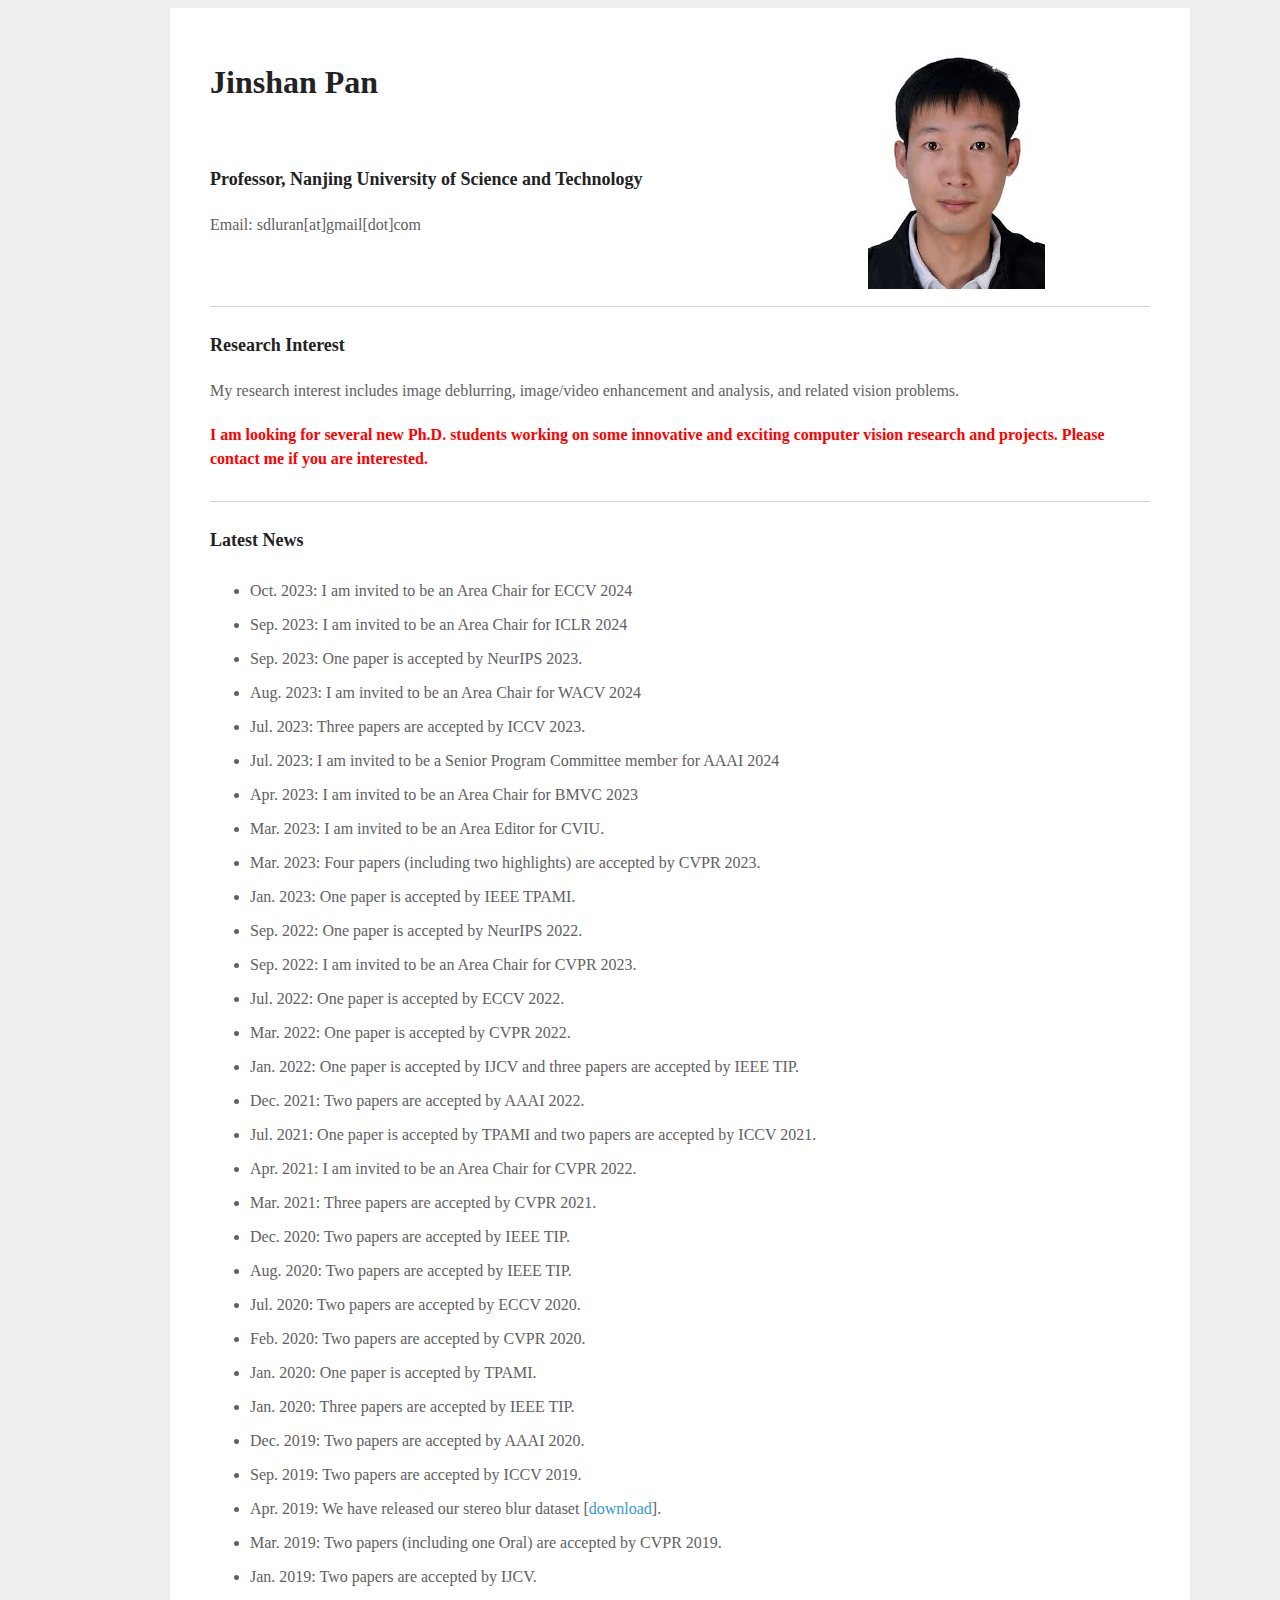
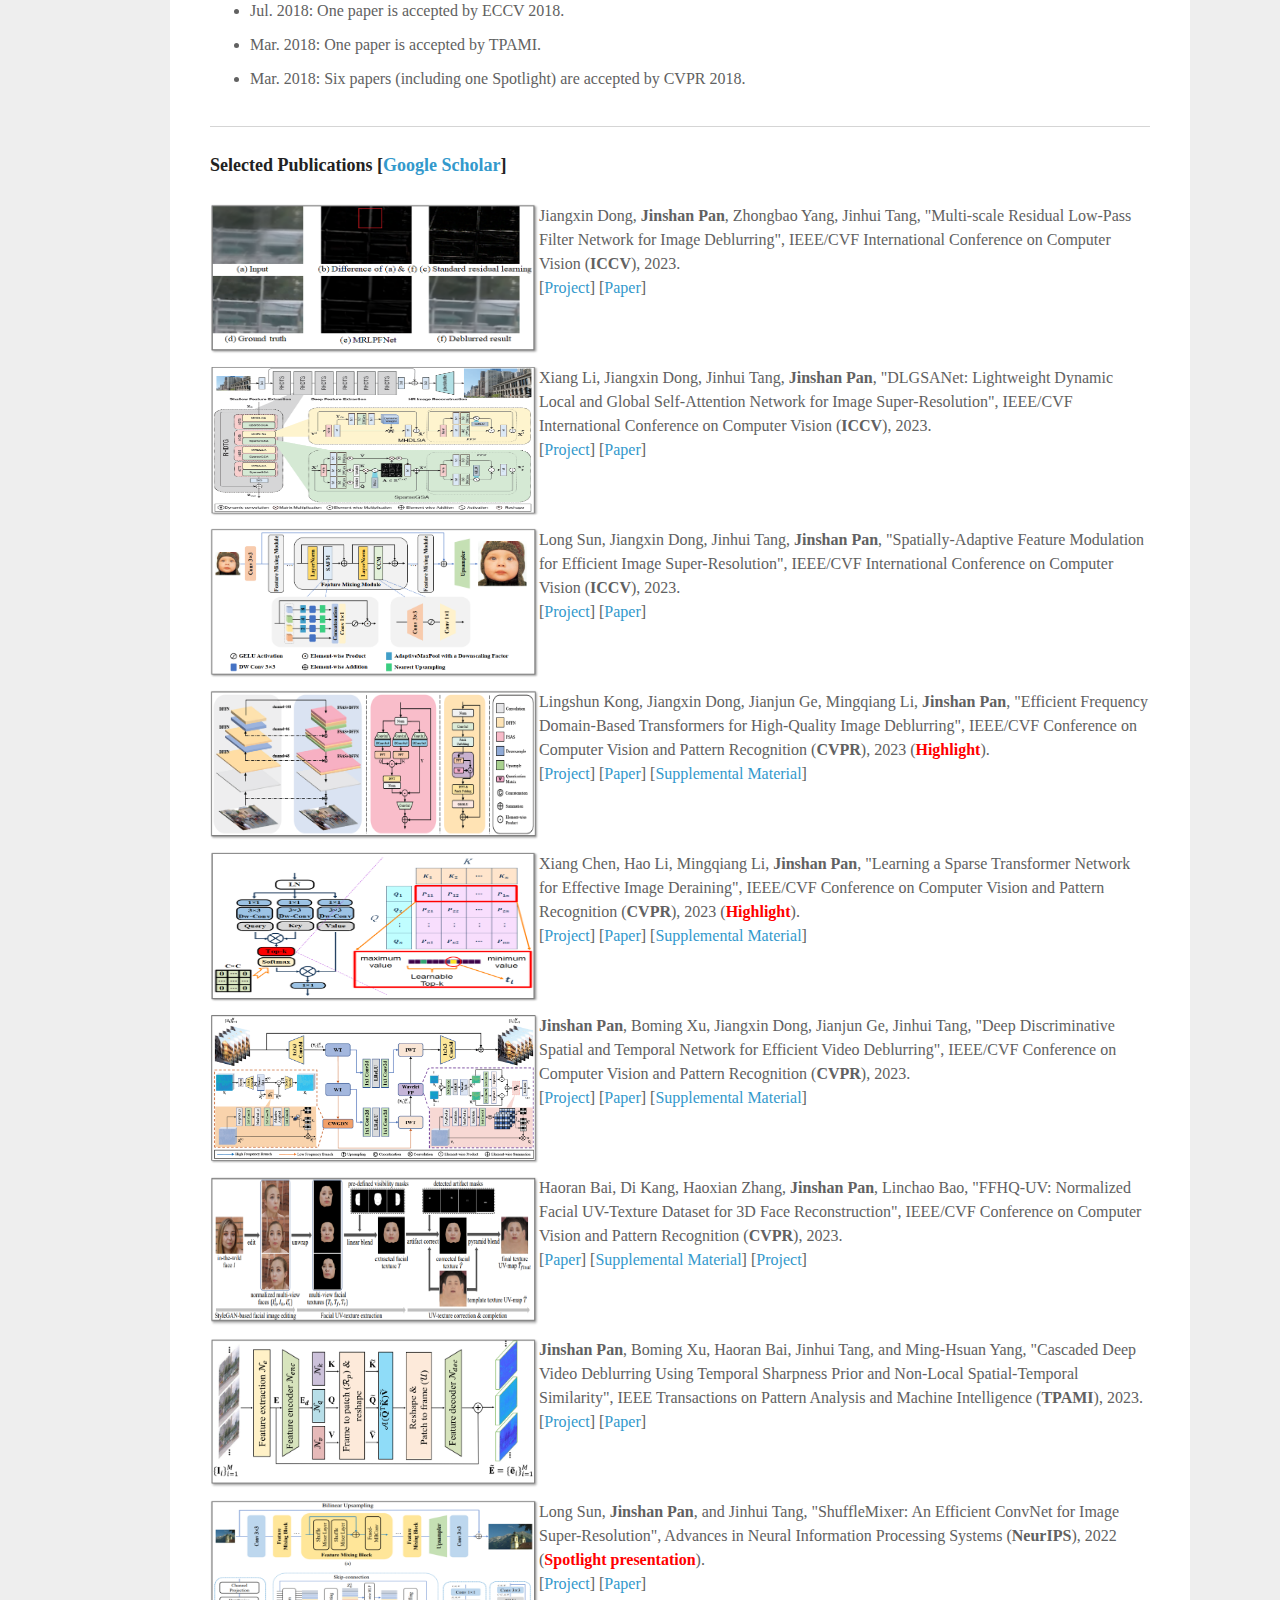
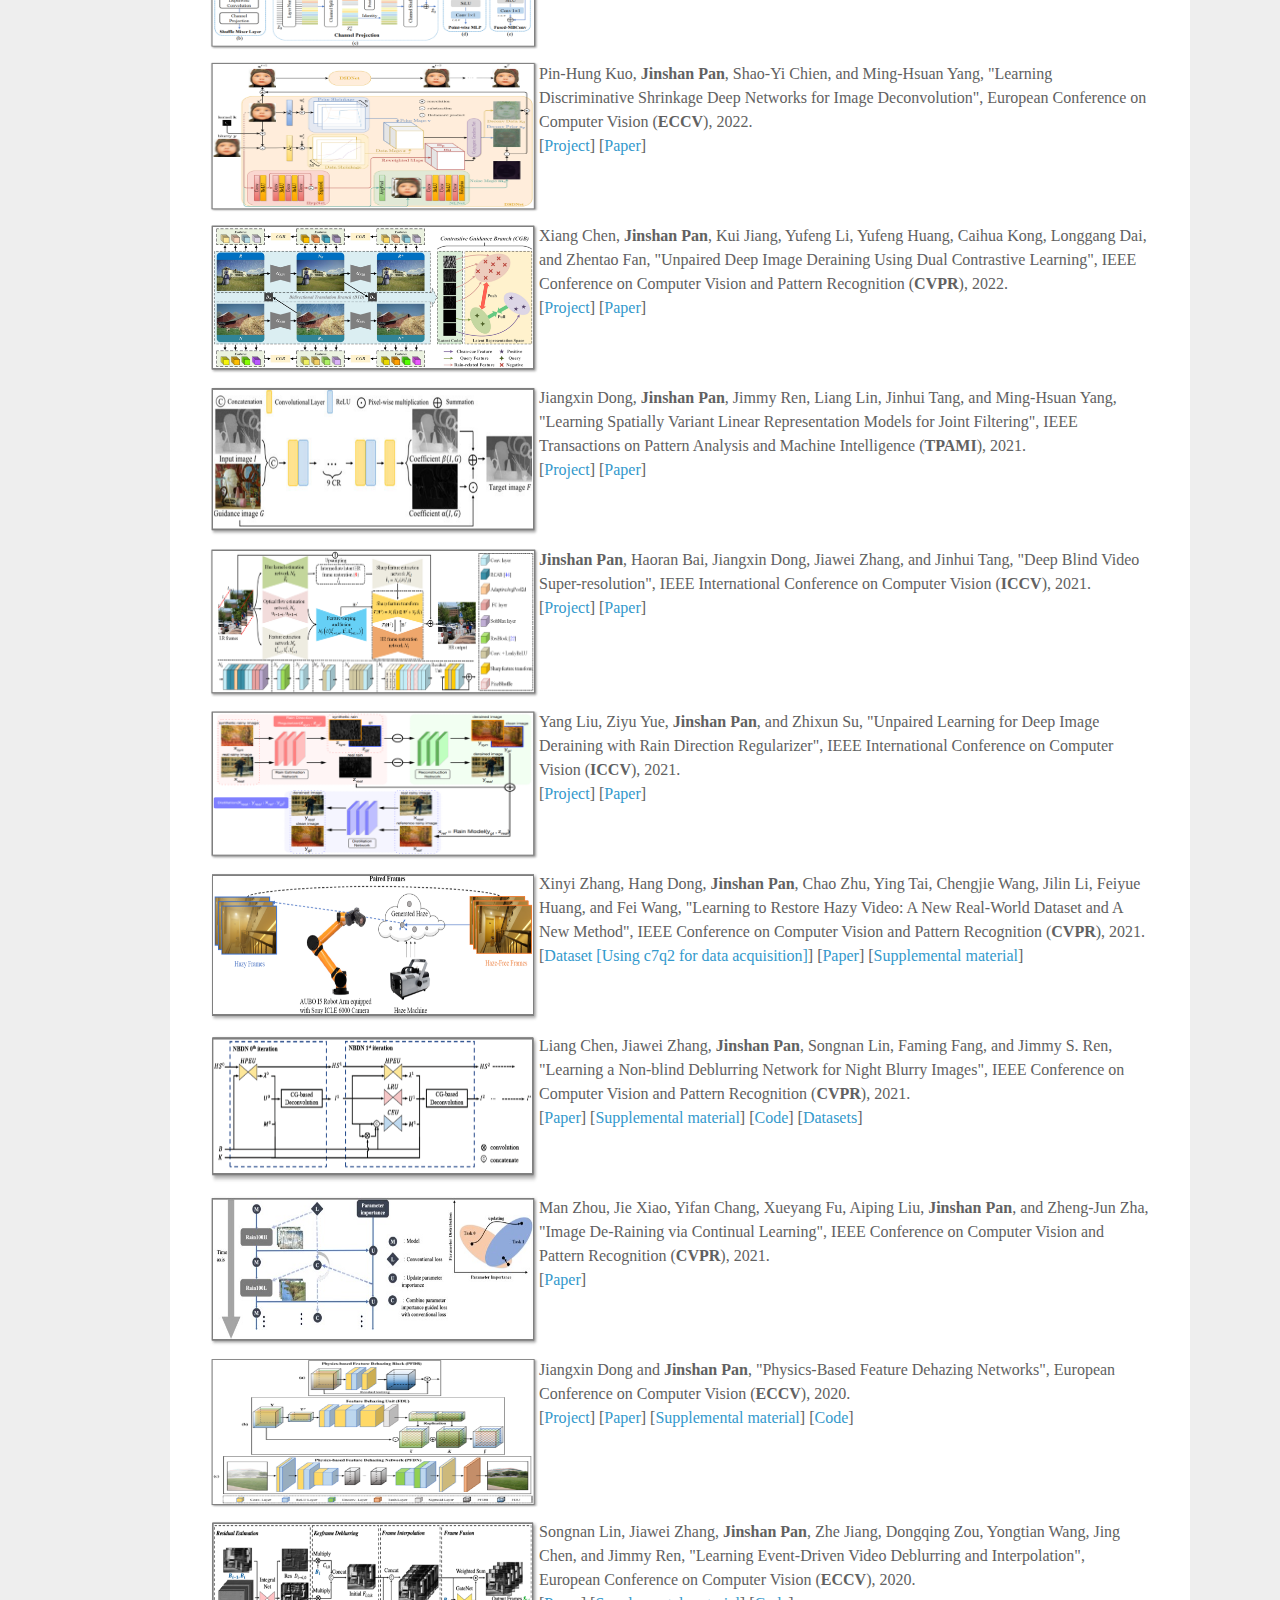
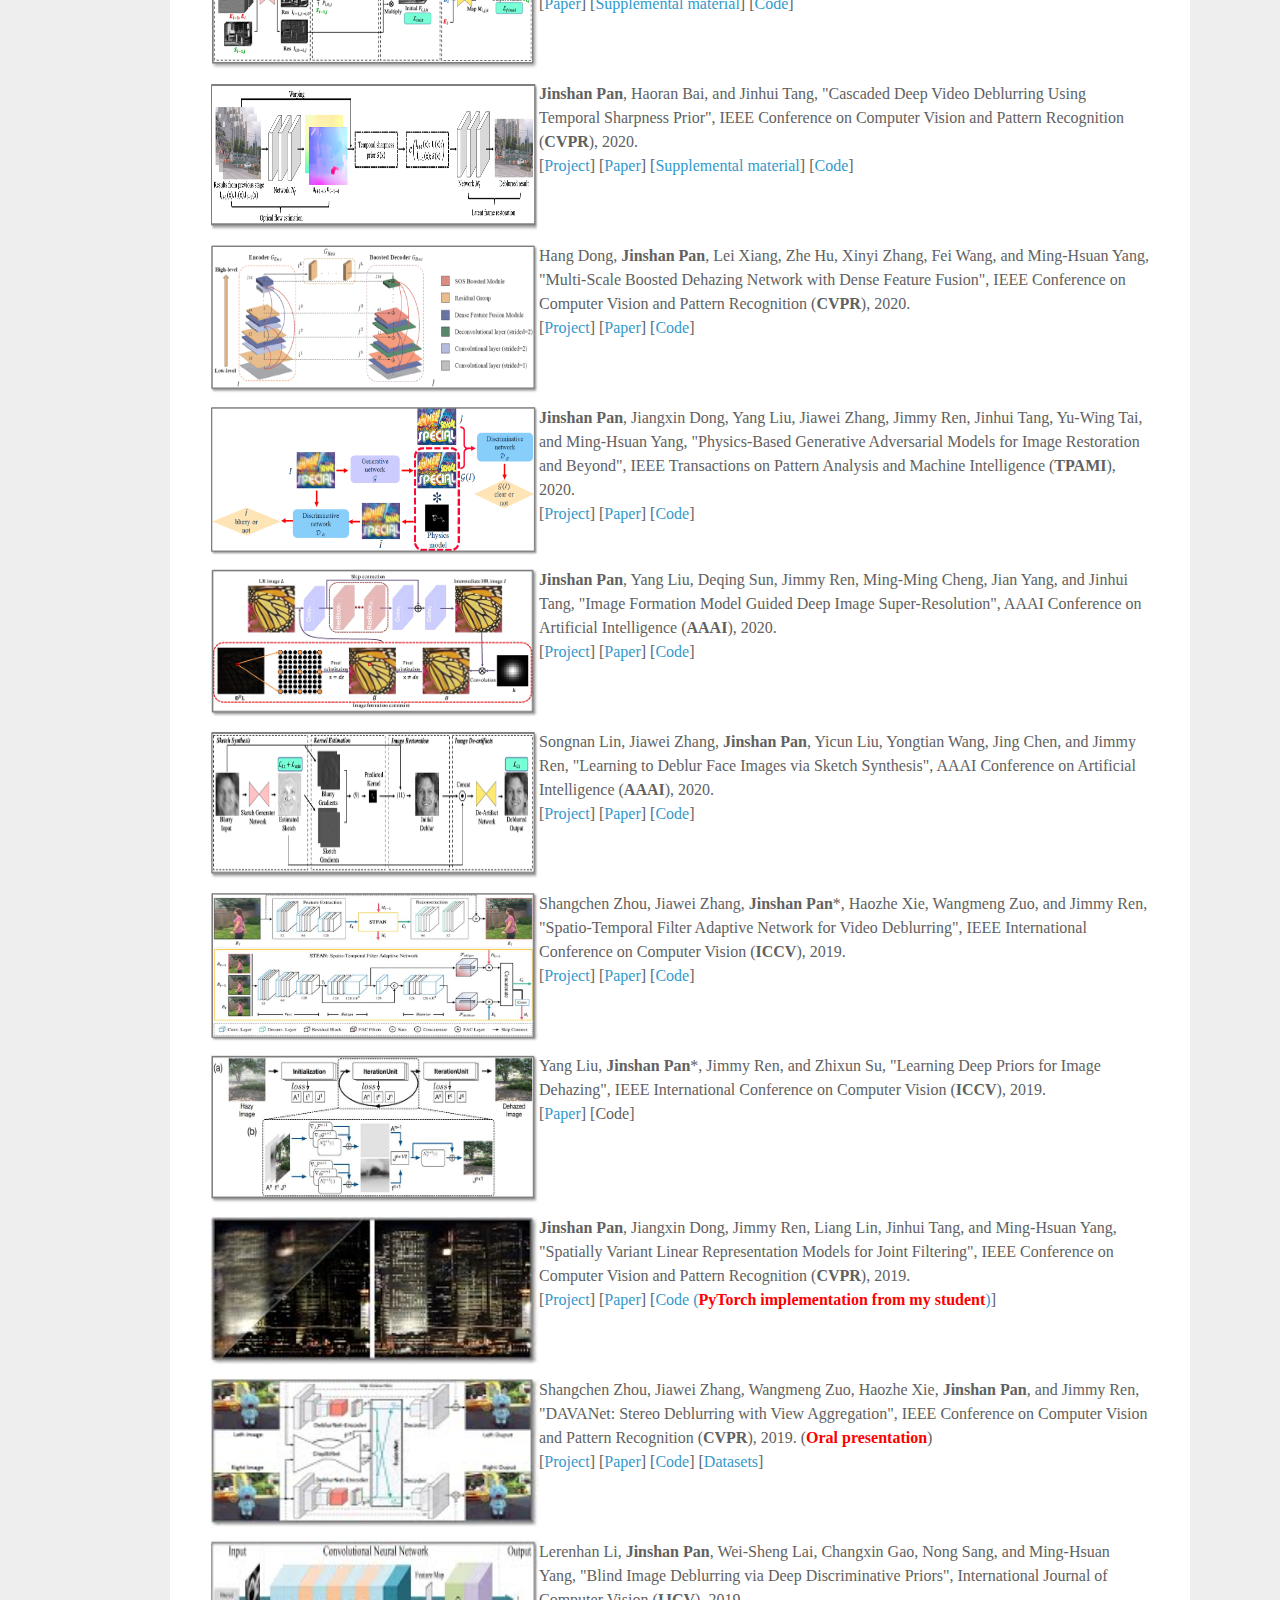
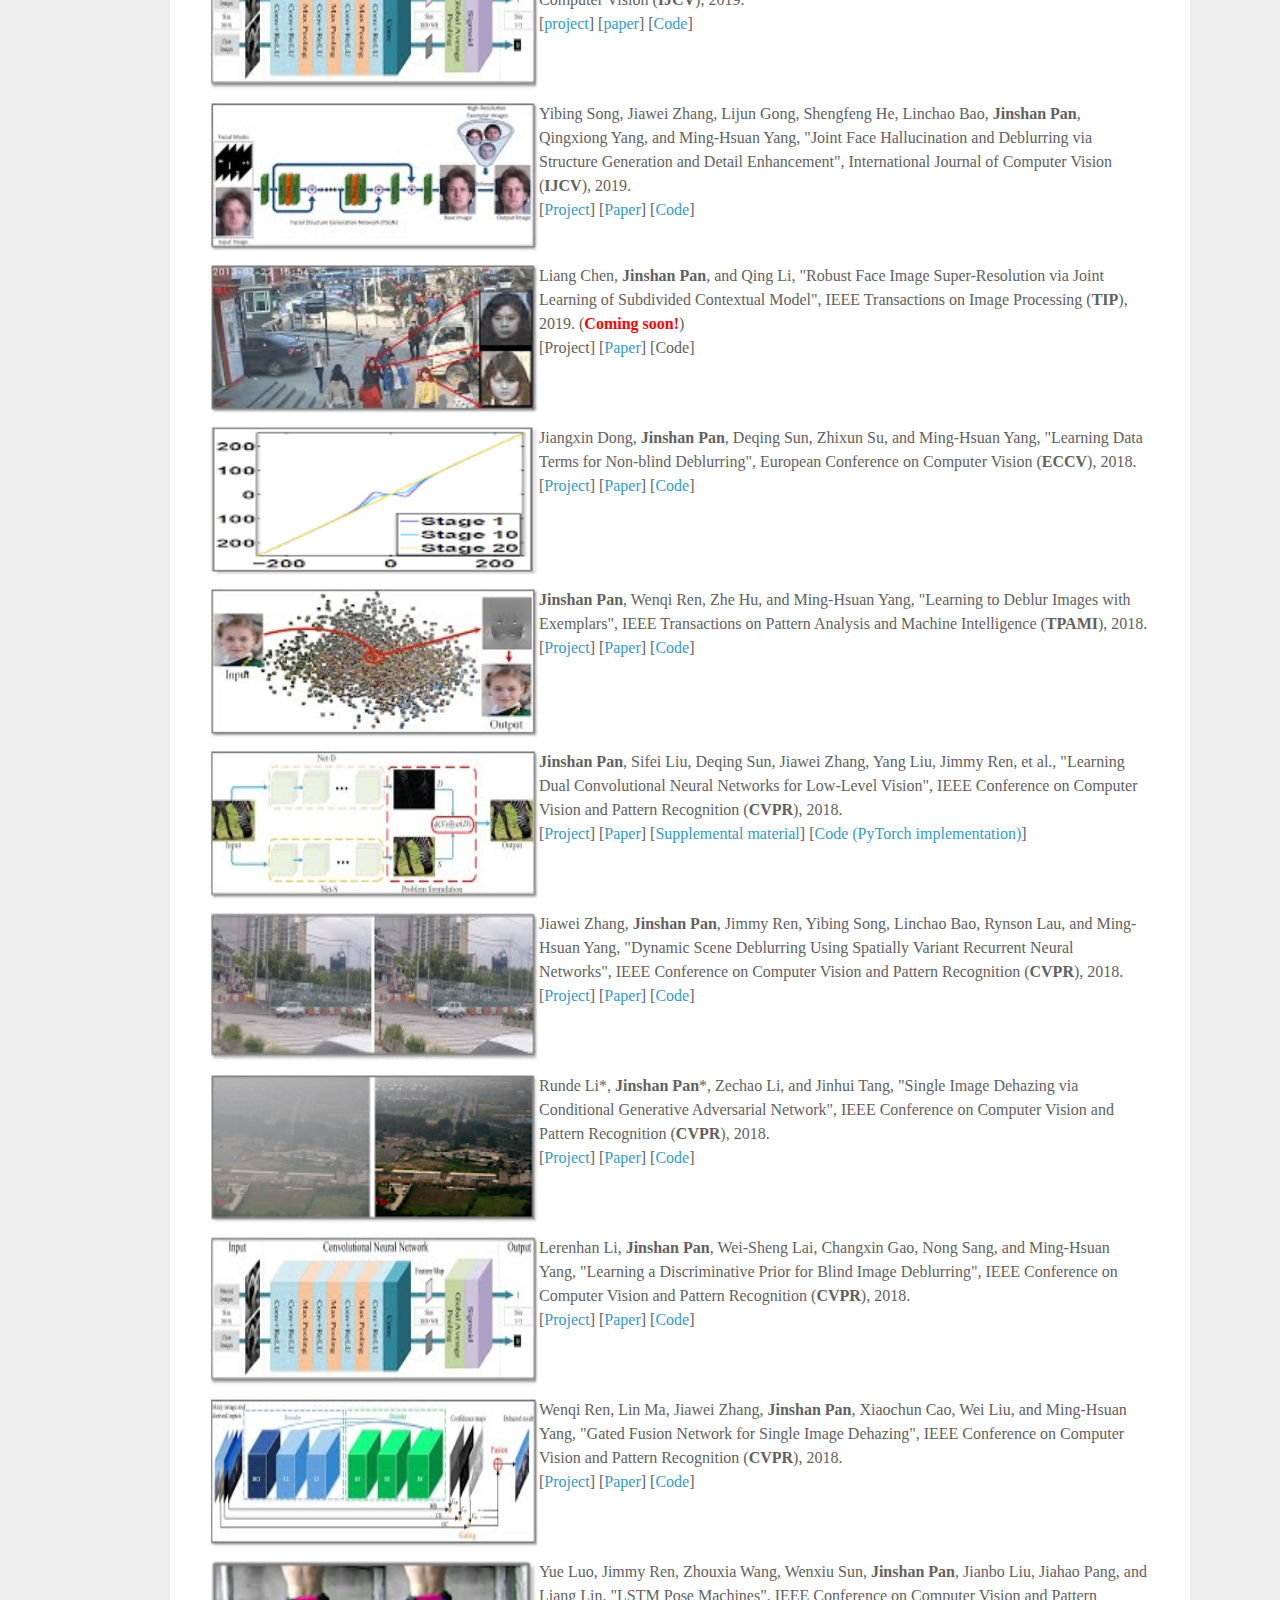
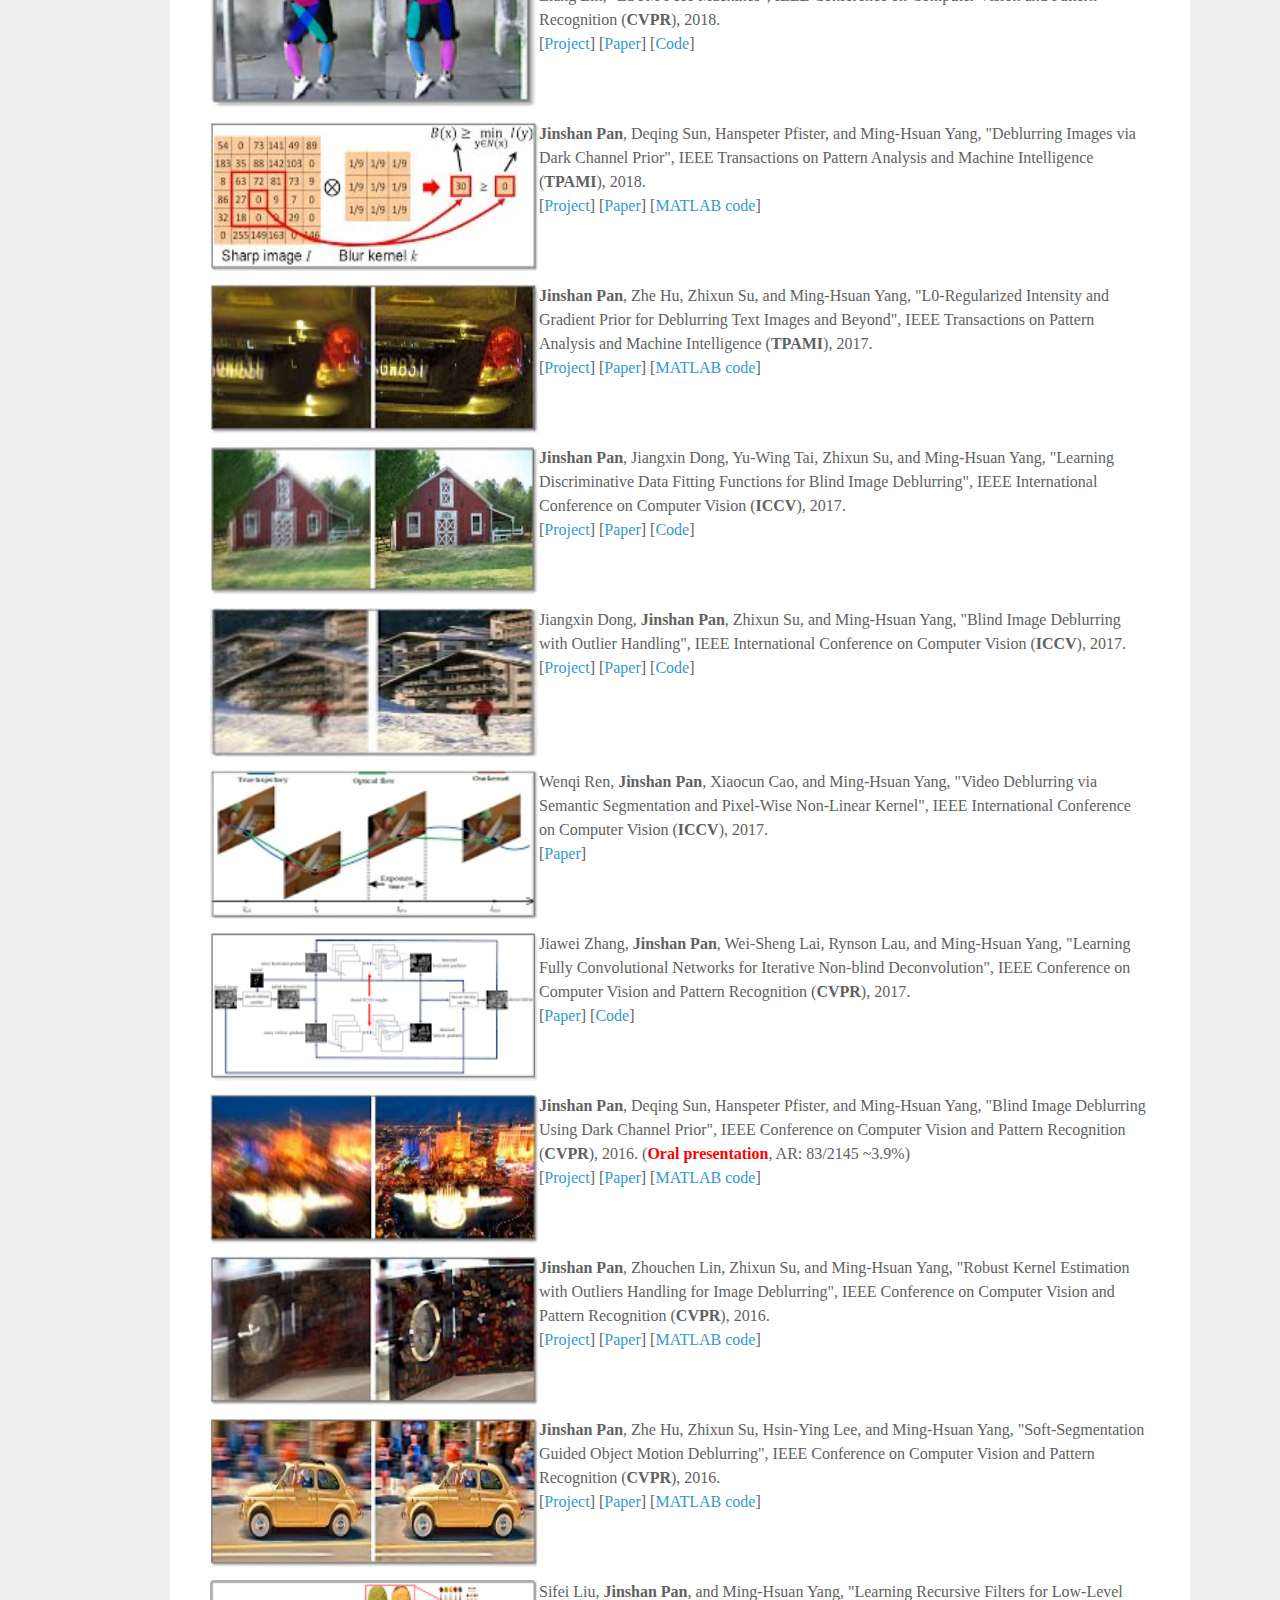
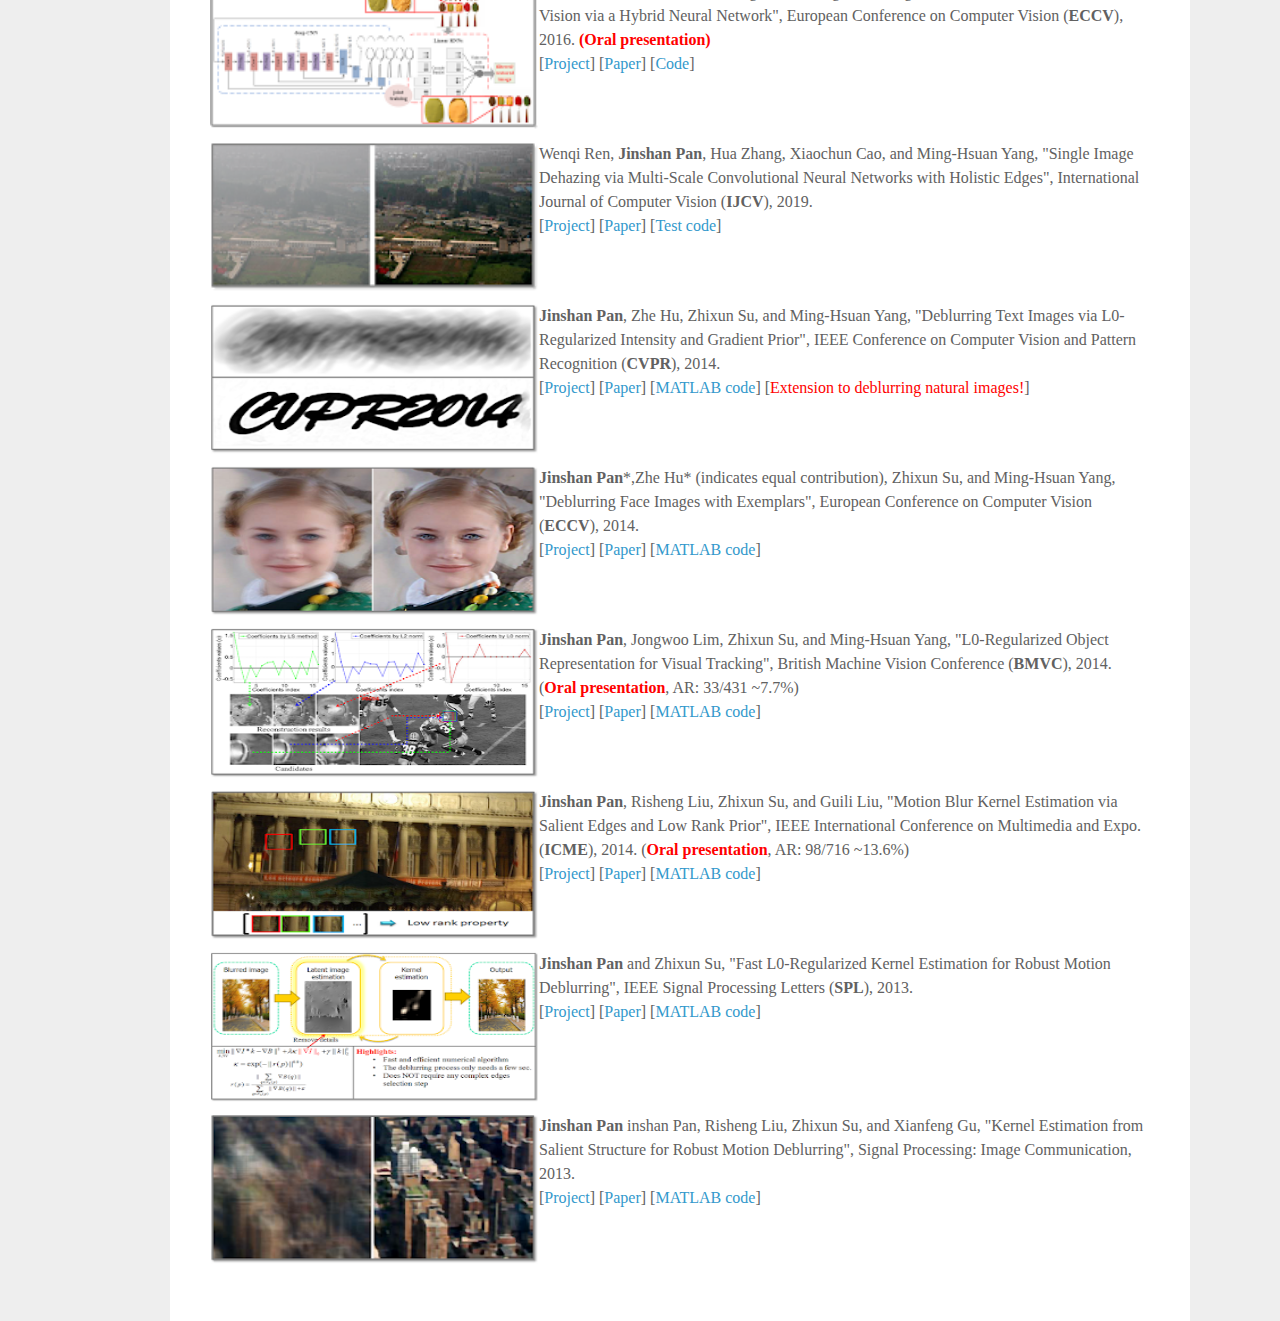
==== index.html @ 6bbd8545 "Update index.html" ====
<!doctype html>
<html>
<head>
    <meta charset="utf-8">
    <meta http-equiv="X-UA-Compatible" content="chrome=1">
    <title>Jinshan Pan's Homepage</title>
    <link rel="stylesheet" href="css/styles.css">
    <link rel="stylesheet" href="css/abstract_button.css" />
</head>

<body>
    <div class="wrapper">
        <div class="container">

            <div class="module info">
                <div class="fl col-7">
                    <p id='Personal-Name'>Jinshan Pan</p>
                    <p id='Personal-introduction'>Professor, Nanjing University of Science and Technology</p>
                    <p>Email: sdluran[at]gmail[dot]com</p>
                </div>
                <div class="fr col-3">
                    <img class="personal-photo" src="img/jspan_photo.jpg">
                </div>
            </div>

            <hr style="float:left; width:100%" />

            <div class="module research-interest">
                <p class="p-head">Research Interest</p>
                <p>My research interest includes image deblurring, image/video enhancement and analysis, and related vision problems. </p>
                <p><b style="color:red;">
    I am looking for several new Ph.D. students working on some innovative and exciting computer vision research and projects. Please contact me if you are interested.
</b></p>
            </div>

            <hr style="float:left; width:100%" />

            <div class="module latest-news">
                <p class="p-head">Latest News</p>
                <ul>
                    <li>Oct. 2023: I am invited to be an Area Chair for ECCV 2024</li>
                    <li>Sep. 2023: I am invited to be an Area Chair for ICLR 2024</li>
                    <li>Sep. 2023: One paper is accepted by NeurIPS 2023.</li>
                    <li>Aug. 2023: I am invited to be an Area Chair for WACV 2024</li>
                    <li>Jul. 2023: Three papers are accepted by ICCV 2023.</li>
                    <li>Jul. 2023: I am invited to be a Senior Program Committee member for AAAI 2024</li>
                    <li>Apr. 2023: I am invited to be an Area Chair for BMVC 2023</li>
                    <li>Mar. 2023: I am invited to be an Area Editor for CVIU.</li>
                    <li>Mar. 2023: Four papers (including two highlights) are accepted by CVPR 2023.</li>
                    <li>Jan. 2023: One paper is accepted by IEEE TPAMI.</li>
                    <li>Sep. 2022: One paper is accepted by NeurIPS 2022.</li>
                    <li>Sep. 2022: I am invited to be an Area Chair for CVPR 2023.</li>
                    <li>Jul. 2022: One paper is accepted by ECCV 2022.</li>
                    <li>Mar. 2022: One paper is accepted by CVPR 2022.</li>
                    <li>Jan. 2022: One paper is accepted by IJCV and three papers are accepted by IEEE TIP.</li>
                    <li>Dec. 2021: Two papers are accepted by AAAI 2022.</li>
                    <li>Jul. 2021: One paper is accepted by TPAMI and two papers are accepted by ICCV 2021.</li>
                    <li>Apr. 2021: I am invited to be an Area Chair for CVPR 2022.</li>
                    <li>Mar. 2021: Three papers are accepted by CVPR 2021.</li>
                    <li>Dec. 2020: Two papers are accepted by IEEE TIP.</li>
                    <li>Aug. 2020: Two papers are accepted by IEEE TIP.</li>
                    <li>Jul. 2020: Two papers are accepted by ECCV 2020.</li>
                    <li>Feb. 2020: Two papers are accepted by CVPR 2020.</li>
                    <li>Jan. 2020: One paper is accepted by TPAMI.</li>
                    <li>Jan. 2020: Three papers are accepted by IEEE TIP.</li>
                    <li>Dec. 2019: Two papers are accepted by AAAI 2020.</li>
                    <li>Sep. 2019: Two papers are accepted by ICCV 2019.</li>
                    <li>Apr. 2019: We have released our stereo blur dataset [<a target="_blank" href="https://stereoblur.shangchenzhou.com/">download</a>].</li>
                    <li>Mar. 2019: Two papers (including one Oral) are accepted by CVPR 2019.</li>
                    <li>Jan. 2019: Two papers are accepted by IJCV.</li>
                    <li>Jul. 2018: One paper is accepted by ECCV 2018.</li>
                    <li>Mar. 2018: One paper is accepted by TPAMI.</li>
                    <li>Mar. 2018: Six papers (including one Spotlight) are accepted by CVPR 2018.</li>
                </ul>
            </div>

            <hr style="float:left; width:100%" />

            <div class="module selected-publications">
                <p class="p-head">Selected Publications [<a target="_blank" href="https://scholar.google.com/citations?user=CMsNjGIAAAAJ">Google Scholar</a>]</p>
               
                <div class="publication">
                    <div class="pub-img-bar"><img class="pub-img" src="img/iccv23_MRLPFNet.png"></div>
                    <div class="pub-title">
                        <p>
                            Jiangxin Dong, <b>Jinshan Pan</b>, Zhongbao Yang, Jinhui Tang, "Multi-scale Residual Low-Pass Filter Network for Image Deblurring", IEEE/CVF International Conference on Computer Vision (<b>ICCV</b>), 2023.
                            <br>
                            [<a target="_blank" href="">Project</a>]
                            [<a target="_blank" href="">Paper</a>]
                        </p>
                    </div>
                </div>
                <div class="publication">
                    <div class="pub-img-bar"><img class="pub-img" src="img/iccv23_efficientsr.png"></div>
                    <div class="pub-title">
                        <p>
                            Xiang Li, Jiangxin Dong, Jinhui Tang, <b>Jinshan Pan</b>, "DLGSANet: Lightweight Dynamic Local and Global Self-Attention Network for Image Super-Resolution", IEEE/CVF International Conference on Computer Vision (<b>ICCV</b>), 2023.
                            <br>
                            [<a target="_blank" href="https://github.com/NeonLeexiang/DLGSANet">Project</a>]
                            [<a target="_blank" href="https://arxiv.org/pdf/2301.02031.pdf">Paper</a>]
                        </p>
                    </div>
                </div>
                 <div class="publication">
                    <div class="pub-img-bar"><img class="pub-img" src="img/iccv23_SAFMN.png"></div>
                    <div class="pub-title">
                        <p>
                            Long Sun, Jiangxin Dong, Jinhui Tang, <b>Jinshan Pan</b>, "Spatially-Adaptive Feature Modulation for Efficient Image Super-Resolution", IEEE/CVF International Conference on Computer Vision (<b>ICCV</b>), 2023.
                            <br>
                            [<a target="_blank" href="https://github.com/sunny2109/SAFMN">Project</a>]
                            [<a target="_blank" href="https://arxiv.org/pdf/2302.13800.pdf">Paper</a>]
                        </p>
                    </div>
                </div>
                <div class="publication">
                    <div class="pub-img-bar"><img class="pub-img" src="img/cvpr23_fftformer.png"></div>
                    <div class="pub-title">
                        <p>
                            Lingshun Kong, Jiangxin Dong, Jianjun Ge, Mingqiang Li, <b>Jinshan Pan</b>, "Efficient Frequency Domain-Based Transformers for High-Quality Image Deblurring", IEEE/CVF Conference on Computer Vision and Pattern Recognition (<b>CVPR</b>), 2023  (<b style="color:red;">Highlight</b>).
                            <br>
                            [<a target="_blank" href="https://github.com/kkkls/FFTformer">Project</a>]
                            [<a target="_blank" href="https://openaccess.thecvf.com/content/CVPR2023/papers/Kong_Efficient_Frequency_Domain-Based_Transformers_for_High-Quality_Image_Deblurring_CVPR_2023_paper.pdf">Paper</a>]
                            [<a target="_blank" href="https://openaccess.thecvf.com/content/CVPR2023/supplemental/Kong_Efficient_Frequency_Domain-Based_CVPR_2023_supplemental.pdf">Supplemental Material</a>]
                        </p>
                    </div>
                </div>
                <div class="publication">
                    <div class="pub-img-bar"><img class="pub-img" src="img/cvpr23_sparseformer.png"></div>
                    <div class="pub-title">
                        <p>
                            Xiang Chen, Hao Li, Mingqiang Li, <b>Jinshan Pan</b>, "Learning a Sparse Transformer Network for Effective Image Deraining", IEEE/CVF Conference on Computer Vision and Pattern Recognition (<b>CVPR</b>), 2023  (<b style="color:red;">Highlight</b>).
                            <br>
                            [<a target="_blank" href="https://github.com/cschenxiang/DRSformer">Project</a>]
                            [<a target="_blank" href="https://openaccess.thecvf.com/content/CVPR2023/papers/Chen_Learning_a_Sparse_Transformer_Network_for_Effective_Image_Deraining_CVPR_2023_paper.pdf">Paper</a>]
                            [<a target="_blank" href="https://openaccess.thecvf.com/content/CVPR2023/supplemental/Chen_Learning_a_Sparse_CVPR_2023_supplemental.pdf">Supplemental Material</a>]
                        </p>
                    </div>
                </div>
                <div class="publication">
                    <div class="pub-img-bar"><img class="pub-img" src="img/cvpr23_dstnet.png"></div>
                    <div class="pub-title">
                        <p>
                            <b>Jinshan Pan</b>, Boming Xu, Jiangxin Dong, Jianjun Ge, Jinhui Tang, "Deep Discriminative Spatial and Temporal Network for Efficient Video Deblurring", IEEE/CVF Conference on Computer Vision and Pattern Recognition (<b>CVPR</b>), 2023.
                            <br>
                            [<a target="_blank" href="https://github.com/xuboming8/DSTNet">Project</a>]
                            [<a target="_blank" href="https://openaccess.thecvf.com/content/CVPR2023/papers/Pan_Deep_Discriminative_Spatial_and_Temporal_Network_for_Efficient_Video_Deblurring_CVPR_2023_paper.pdf">Paper</a>]
                            [<a target="_blank" href="https://openaccess.thecvf.com/content/CVPR2023/supplemental/Pan_Deep_Discriminative_Spatial_CVPR_2023_supplemental.pdf">Supplemental Material</a>]
                        </p>
                    </div>
                </div>
                <div class="publication">
                    <div class="pub-img-bar"><img class="pub-img" src="img/cvpr23_UV_Texture.png"></div>
                    <div class="pub-title">
                        <p>
                            Haoran Bai, Di Kang, Haoxian Zhang,  <b>Jinshan Pan</b>, Linchao Bao, "FFHQ-UV: Normalized Facial UV-Texture Dataset for 3D Face Reconstruction", IEEE/CVF Conference on Computer Vision and Pattern Recognition (<b>CVPR</b>), 2023.
                            <br>
                            [<a target="_blank" href="https://openaccess.thecvf.com/content/CVPR2023/papers/Bai_FFHQ-UV_Normalized_Facial_UV-Texture_Dataset_for_3D_Face_Reconstruction_CVPR_2023_paper.pdf">Paper</a>]
                            [<a target="_blank" href="https://openaccess.thecvf.com/content/CVPR2023/supplemental/Bai_FFHQ-UV_Normalized_Facial_CVPR_2023_supplemental.pdf">Supplemental Material</a>]
                            [<a target="_blank" href="https://github.com/csbhr/FFHQ-UV">Project</a>]
                        </p>
                    </div>
                </div>
                <div class="publication">
                    <div class="pub-img-bar"><img class="pub-img" src="img/tpami23_vd.png"></div>
                    <div class="pub-title">
                        <p>
                            <b>Jinshan Pan</b>, Boming Xu, Haoran Bai, Jinhui Tang, and Ming-Hsuan Yang, "Cascaded Deep Video Deblurring Using Temporal Sharpness Prior and Non-Local Spatial-Temporal Similarity", IEEE Transactions on Pattern Analysis and Machine Intelligence (<b>TPAMI</b>), 2023.
                            <br>
                            [<a target="_blank" href="https://github.com/xuboming8/CDVD-TSPNL">Project</a>]
                            [<a target="_blank" href="https://ieeexplore.ieee.org/stamp/stamp.jsp?tp=&arnumber=10039490">Paper</a>]
                        </p>
                    </div>
                </div>
                <div class="publication">
                    <div class="pub-img-bar"><img class="pub-img" src="img/nips2022-sr.png"></div>
                    <div class="pub-title">
                        <p>
                            Long Sun, <b>Jinshan Pan</b>, and Jinhui Tang, "ShuffleMixer: An Efficient ConvNet for Image Super-Resolution", Advances in Neural Information Processing Systems (<b>NeurIPS</b>), 2022 (<b style="color:red;">Spotlight presentation</b>).
                            <br>
                            [<a target="_blank" href="https://github.com/sunny2109/ShuffleMixer">Project</a>]
                            [<a target="_blank" href="https://openreview.net/pdf?id=ZK6lzx0jqdZ">Paper</a>]
                        </p>
                    </div>
                </div>
                 <div class="publication">
                    <div class="pub-img-bar"><img class="pub-img" src="img/eccv2022-non-blinddeblur.png"></div>
                    <div class="pub-title">
                        <p>
                            Pin-Hung Kuo, <b>Jinshan Pan</b>, Shao-Yi Chien, and Ming-Hsuan Yang, "Learning Discriminative Shrinkage Deep Networks for Image Deconvolution", European Conference on Computer Vision (<b>ECCV</b>), 2022.
                            <br>
                            [<a target="_blank" href="">Project</a>]
                            [<a target="_blank" href="https://www.ecva.net/papers/eccv_2022/papers_ECCV/papers/136790212.pdf">Paper</a>]
                        </p>
                    </div>
                </div>
                 <div class="publication">
                    <div class="pub-img-bar"><img class="pub-img" src="img/cvpr22-deraining.png"></div>
                    <div class="pub-title">
                        <p>
                            Xiang Chen, <b>Jinshan Pan</b>, Kui Jiang, Yufeng Li, Yufeng Huang, Caihua Kong, Longgang Dai, and Zhentao Fan, "Unpaired Deep Image Deraining Using Dual Contrastive Learning", IEEE Conference on Computer Vision and Pattern Recognition (<b>CVPR</b>), 2022.
                            <br>
                            [<a target="_blank" href="">Project</a>]
                            [<a target="_blank" href="https://openaccess.thecvf.com/content/CVPR2022/papers/Chen_Unpaired_Deep_Image_Deraining_Using_Dual_Contrastive_Learning_CVPR_2022_paper.pdf">Paper</a>]
                        </p>
                    </div>
                </div>
                <div class="publication">
                    <div class="pub-img-bar"><img class="pub-img" src="img/tpami21-svlrm.png"></div>
                    <div class="pub-title">
                        <p>
                            Jiangxin Dong, <b>Jinshan Pan</b>, Jimmy Ren, Liang Lin, Jinhui Tang, and Ming-Hsuan Yang, "Learning Spatially Variant Linear Representation Models for Joint Filtering", IEEE Transactions on Pattern Analysis and Machine Intelligence (<b>TPAMI</b>), 2021.
                            <br>
                            [<a target="_blank" href="">Project</a>]
                            [<a target="_blank" href="https://ieeexplore.ieee.org/stamp/stamp.jsp?tp=&arnumber=9508867">Paper</a>]
                        </p>
                    </div>
                </div>
                 <div class="publication">
                    <div class="pub-img-bar"><img class="pub-img" src="img/iccv2021-videosr.png"></div>
                    <div class="pub-title">
                        <p>
                             <b>Jinshan Pan</b>, Haoran Bai, Jiangxin Dong, Jiawei Zhang, and Jinhui Tang, "Deep Blind Video Super-resolution", IEEE International Conference on Computer Vision (<b>ICCV</b>), 2021.
                            <br>
                            [<a target="_blank" href="https://github.com/csbhr/Deep-Blind-VSR">Project</a>]
                            [<a target="_blank" href="https://openaccess.thecvf.com/content/ICCV2021/papers/Pan_Deep_Blind_Video_Super-Resolution_ICCV_2021_paper.pdf">Paper</a>]
                        </p>
                    </div>
                </div>
                <div class="publication">
                    <div class="pub-img-bar"><img class="pub-img" src="img/iccv2021-deraining.png"></div>
                    <div class="pub-title">
                        <p>
                             Yang Liu, Ziyu Yue, <b>Jinshan Pan</b>, and Zhixun Su, "Unpaired Learning for Deep Image Deraining with Rain Direction Regularizer", IEEE International Conference on Computer Vision (<b>ICCV</b>), 2021.
                            <br>
                            [<a target="_blank" href="https://lewisyangliu.github.io/projects/UDRDR/">Project</a>]
                            [<a target="_blank" href="https://openaccess.thecvf.com/content/ICCV2021/papers/Liu_Unpaired_Learning_for_Deep_Image_Deraining_With_Rain_Direction_Regularizer_ICCV_2021_paper.pdf">Paper</a>]
                        </p>
                    </div>
                </div>
                <div class="publication">
                    <div class="pub-img-bar"><img class="pub-img" src="img/cvpr21_videodehazing.png"></div>
                    <div class="pub-title">
                        <p>
                            Xinyi Zhang, Hang Dong, <b>Jinshan Pan</b>, Chao Zhu, Ying Tai, Chengjie Wang, Jilin Li, Feiyue Huang, and Fei Wang, "Learning to Restore Hazy Video: A New Real-World Dataset and A New Method", IEEE Conference on Computer Vision and Pattern Recognition (<b>CVPR</b>), 2021.
                            <br>
                            [<a target="_blank" href="https://pan.baidu.com/s/13VV3zK8Tsm8MYrgALsKuQg">Dataset [Using c7q2 for data acquisition]</a>]
                            [<a target="_blank" href="https://openaccess.thecvf.com/content/CVPR2021/papers/Zhang_Learning_To_Restore_Hazy_Video_A_New_Real-World_Dataset_and_CVPR_2021_paper.pdf">Paper</a>]
                            [<a target="_blank" href="https://openaccess.thecvf.com/content/CVPR2021/html/Zhang_Learning_To_Restore_Hazy_Video_A_New_Real-World_Dataset_and_CVPR_2021_paper.html">Supplemental material</a>]
                        </p>
                    </div>
                </div>
                <div class="publication">
                    <div class="pub-img-bar"><img class="pub-img" src="img/cvpr21_nbd_nightimgs.png"></div>
                    <div class="pub-title">
                        <p>
                            Liang Chen, Jiawei Zhang, <b>Jinshan Pan</b>, Songnan Lin, Faming Fang, and Jimmy S. Ren, "Learning a Non-blind Deblurring Network for Night Blurry Images", IEEE Conference on Computer Vision and Pattern Recognition (<b>CVPR</b>), 2021.
                            <br>
                            [<a target="_blank" href="https://openaccess.thecvf.com/content/CVPR2021/papers/Chen_Learning_a_Non-Blind_Deblurring_Network_for_Night_Blurry_Images_CVPR_2021_paper.pdf">Paper</a>]
                            [<a target="_blank" href="https://openaccess.thecvf.com/content/CVPR2021/supplemental/Chen_Learning_a_Non-Blind_CVPR_2021_supplemental.pdf">Supplemental material</a>]
                            [<a target="_blank" href="https://drive.google.com/file/d/1Dxnr3vHLqA2mpDelSWxJxv2Ek84NoTwH/view">Code</a>]
                            [<a target="_blank" href="https://drive.google.com/file/d/1C7J9rn2xbeJ4-Aom4KEQJdpFyBd2M4Zv/view">Datasets</a>]
                        </p>
                    </div>
                </div>
                <div class="publication">
                    <div class="pub-img-bar"><img class="pub-img" src="img/cvpr21_deraining.jpg"></div>
                    <div class="pub-title">
                        <p>
                            Man Zhou, Jie Xiao, Yifan Chang, Xueyang Fu, Aiping Liu, <b>Jinshan Pan</b>, and Zheng-Jun Zha, "Image De-Raining via Continual Learning", IEEE Conference on Computer Vision and Pattern Recognition (<b>CVPR</b>), 2021.
                            <br>
                            [<a target="_blank" href="https://openaccess.thecvf.com/content/CVPR2021/papers/Zhou_Image_De-Raining_via_Continual_Learning_CVPR_2021_paper.pdf">Paper</a>]
                        </p>
                    </div>
                </div>
                
                <div class="publication">
                    <div class="pub-img-bar"><img class="pub-img" src="img/pfdn-eccv20.png"></div>
                    <div class="pub-title">
                        <p>
                            Jiangxin Dong and <b>Jinshan Pan</b>, "Physics-Based Feature Dehazing Networks", European Conference on Computer Vision (<b>ECCV</b>), 2020.
                            <br>
                            [<a target="_blank" href="https://jspan.github.io/projects/pfdn/index.html">Project</a>]
                            [<a target="_blank" href="https://www.ecva.net/papers/eccv_2020/papers_ECCV/papers/123750188.pdf">Paper</a>]
                            [<a target="_blank" href="https://jspan.github.io/projects/pfdn/index.html">Supplemental material</a>]
                            [<a target="_blank" href="https://jspan.github.io/projects/pfdn/index.html">Code</a>]
                        </p>
                    </div>
                </div>
                
                <div class="publication">
                    <div class="pub-img-bar"><img class="pub-img" src="img/event-deblur-eccv20.png"></div>
                    <div class="pub-title">
                        <p>
                            Songnan Lin, Jiawei Zhang, <b>Jinshan Pan</b>, Zhe Jiang, Dongqing Zou, Yongtian Wang, Jing Chen, and Jimmy Ren, "Learning Event-Driven Video Deblurring and Interpolation", European Conference on Computer Vision (<b>ECCV</b>), 2020.
                            <br>
                            [<a target="_blank" href="https://www.ecva.net/papers/eccv_2020/papers_ECCV/papers/123530681.pdf">Paper</a>]
                            [<a target="_blank" href="https://www.ecva.net/papers/eccv_2020/papers_ECCV/papers/123530681-supp.pdf">Supplemental material</a>]
                            [<a target="_blank" href="">Code</a>]
                        </p>
                    </div>
                </div>
                
                <div class="publication">
                    <div class="pub-img-bar"><img class="pub-img" src="img/cvpr20_vd.png"></div>
                    <div class="pub-title">
                        <p>
                            <b>Jinshan Pan</b>, Haoran Bai, and Jinhui Tang, "Cascaded Deep Video Deblurring Using Temporal Sharpness Prior", IEEE Conference on Computer Vision and Pattern Recognition (<b>CVPR</b>), 2020.
                            <br>
                            [<a target="_blank" href="https://github.com/csbhr/CDVD-TSP">Project</a>]
                            [<a target="_blank" href="https://arxiv.org/abs/2004.02501">Paper</a>]
                            [<a target="_blank" href="projects/01189-cdvd-supp.pdf">Supplemental material</a>]
                            [<a target="_blank" href="https://github.com/csbhr/CDVD-TSP">Code</a>]
                        </p>
                    </div>
                </div>

                <div class="publication">
                    <div class="pub-img-bar"><img class="pub-img" src="img/cvpr20_dehazing.png"></div>
                    <div class="pub-title">
                        <p>
                            Hang Dong, <b>Jinshan Pan</b>, Lei Xiang, Zhe Hu, Xinyi Zhang, Fei Wang, and Ming-Hsuan Yang, "Multi-Scale Boosted Dehazing Network with Dense Feature Fusion", IEEE Conference on Computer Vision and Pattern Recognition (<b>CVPR</b>), 2020.
                            <br>
                            [<a target="_blank" href="https://github.com/BookerDeWitt/MSBDN-DFF">Project</a>]
                            [<a target="_blank" href="https://github.com/BookerDeWitt/MSBDN-DFF">Paper</a>]
                            [<a target="_blank" href="https://github.com/BookerDeWitt/MSBDN-DFF">Code</a>]
                        </p>
                    </div>
                </div>

                <div class="publication">
                    <div class="pub-img-bar"><img class="pub-img" src="img/tpami20-physics.png"></div>
                    <div class="pub-title">
                        <p>
                            <b>Jinshan Pan</b>, Jiangxin Dong, Yang Liu, Jiawei Zhang, Jimmy Ren, Jinhui Tang, Yu-Wing Tai, and Ming-Hsuan Yang, "Physics-Based Generative Adversarial Models for Image Restoration and Beyond", IEEE Transactions on Pattern Analysis and Machine Intelligence (<b>TPAMI</b>), 2020.
                            <br>
                            [<a target="_blank" href="projects/physicsgan/index.html">Project</a>]
                            [<a target="_blank" href="https://ieeexplore.ieee.org/document/8968618">Paper</a>]
                            [<a target="_blank" href="projects/physicsgan/index.html">Code</a>]
                        </p>
                    </div>
                </div>

                <div class="publication">
                    <div class="pub-img-bar"><img class="pub-img" src="img/physics-sr-aaai20.jpg"></div>
                    <div class="pub-title">
                        <p>
                            <b>Jinshan Pan</b>, Yang Liu, Deqing Sun, Jimmy Ren, Ming-Ming Cheng, Jian Yang, and Jinhui Tang, "Image Formation Model Guided Deep Image Super-Resolution", AAAI Conference on Artificial Intelligence (<b>AAAI</b>), 2020.
                            <br>
                            [<a target="_blank" href="https://github.com/jspan/PHYSICS_SR">Project</a>]
                            [<a target="_blank" href="https://arxiv.org/pdf/1908.06444.pdf">Paper</a>]
                            [<a target="_blank" href="https://github.com/jspan/PHYSICS_SR">Code</a>]
                        </p>
                    </div>
                </div>

                <div class="publication">
                    <div class="pub-img-bar"><img class="pub-img" src="img/face_deblur_aaai20.png"></div>
                    <div class="pub-title">
                        <p>
                            Songnan Lin, Jiawei Zhang, <b>Jinshan Pan</b>, Yicun Liu, Yongtian Wang, Jing Chen, and Jimmy Ren, "Learning to Deblur Face Images via Sketch Synthesis", AAAI Conference on Artificial Intelligence (<b>AAAI</b>), 2020.
                            <br>
                            [<a target="_blank" href="">Project</a>]
                            [<a target="_blank" href="https://www.aaai.org/Papers/AAAI/2020GB/AAAI-LinS.552.pdf">Paper</a>]
                            [<a target="_blank" href="">Code</a>]
                        </p>
                    </div>
                </div>

                <div class="publication">
                    <div class="pub-img-bar"><img class="pub-img" src="img/video-deblurring-iccv19.jpg"></div>
                    <div class="pub-title">
                        <p>
                            Shangchen Zhou, Jiawei Zhang, <b>Jinshan Pan</b>*, Haozhe Xie, Wangmeng Zuo, and Jimmy Ren, "Spatio-Temporal Filter Adaptive Network for Video Deblurring", IEEE International Conference on Computer Vision (<b>ICCV</b>), 2019.
                            <br>
                            [<a target="_blank" href="https://shangchenzhou.com/projects/stfan/">Project</a>]
                            [<a target="_blank" href="http://openaccess.thecvf.com/content_ICCV_2019/papers/Zhou_Spatio-Temporal_Filter_Adaptive_Network_for_Video_Deblurring_ICCV_2019_paper.pdf">Paper</a>]
                            [<a target="_blank" href="https://github.com/sczhou/STFAN">Code</a>]
                        </p>
                    </div>
                </div>

                <div class="publication">
                    <div class="pub-img-bar"><img class="pub-img" src="img/iccv19-dehazing.jpg"></div>
                    <div class="pub-title">
                        <p>
                            Yang Liu, <b>Jinshan Pan</b>*, Jimmy Ren, and Zhixun Su, "Learning Deep Priors for Image Dehazing", IEEE International Conference on Computer Vision (<b>ICCV</b>), 2019.
                            <br>
                            [<a target="_blank" href="http://openaccess.thecvf.com/content_ICCV_2019/papers/Liu_Learning_Deep_Priors_for_Image_Dehazing_ICCV_2019_paper.pdf">Paper</a>]
                            [Code]
                        </p>
                    </div>
                </div>

                <div class="publication">
                    <div class="pub-img-bar"><img class="pub-img" src="img/cvpr19_enhancement.jpg"></div>
                    <div class="pub-title">
                        <p>
                            <b>Jinshan Pan</b>, Jiangxin Dong, Jimmy Ren, Liang Lin, Jinhui Tang, and Ming-Hsuan Yang, "Spatially Variant Linear Representation Models for Joint Filtering", IEEE Conference on Computer Vision and Pattern Recognition (<b>CVPR</b>), 2019.
                            <br>
                            [<a target="_blank" href="https://github.com/curlyqian/SVLRM">Project</a>]
                            [<a target="_blank" href="http://openaccess.thecvf.com/content_CVPR_2019/papers/Pan_Spatially_Variant_Linear_Representation_Models_for_Joint_Filtering_CVPR_2019_paper.pdf">Paper</a>]
                            [<a target="_blank" href="https://github.com/curlyqian/SVLRM">Code (<b style="color:red;">PyTorch implementation from my student</b>)</a>]
                        </p>
                    </div>
                </div>

                <div class="publication">
                    <div class="pub-img-bar"><img class="pub-img" src="img/cvpr19_stereodeblur.jpg"></div>
                    <div class="pub-title">
                        <p>
                            Shangchen Zhou, Jiawei Zhang, Wangmeng Zuo, Haozhe Xie, <b>Jinshan Pan</b>, and Jimmy Ren, "DAVANet: Stereo Deblurring with View Aggregation", IEEE Conference on Computer Vision and Pattern Recognition (<b>CVPR</b>), 2019. (<b style="color:red;">Oral presentation</b>)
                            <br>
                            [<a target="_blank" href="https://stereoblur.shangchenzhou.com/">Project</a>]
                            [<a target="_blank" href="https://arxiv.org/pdf/1904.05065.pdf">Paper</a>]
                            [<a target="_blank" href="https://github.com/sczhou/DAVANet">Code</a>]
                            [<a target="_blank" href="https://stereoblur.shangchenzhou.com/">Datasets</a>]
                        </p>
                    </div>
                </div>

                <div class="publication">
                    <div class="pub-img-bar"><img class="pub-img" src="img/cnn-prior-cvpr18.jpg"></div>
                    <div class="pub-title">
                        <p>
                            Lerenhan Li, <b>Jinshan Pan</b>, Wei-Sheng Lai, Changxin Gao, Nong Sang, and Ming-Hsuan Yang, "Blind Image Deblurring via Deep Discriminative Priors", International Journal of Computer Vision (<b>IJCV</b>), 2019.
                            <br>
                            [<a target="_blank" href="https://sites.google.com/view/lerenhanli/homepage/learn_prior_deblur">project</a>]
                            [<a target="_blank" href="https://link.springer.com/article/10.1007/s11263-018-01146-0">paper</a>]
                            [<a target="_blank" href="https://sites.google.com/view/lerenhanli/homepage/learn_prior_deblur">Code</a>]
                        </p>
                    </div>
                </div>

                <div class="publication">
                    <div class="pub-img-bar"><img class="pub-img" src="img/ijcv19_facesr.jpg"></div>
                    <div class="pub-title">
                        <p>
                            Yibing Song, Jiawei Zhang, Lijun Gong, Shengfeng He, Linchao Bao, <b>Jinshan Pan</b>, Qingxiong Yang, and Ming-Hsuan Yang, "Joint Face Hallucination and Deblurring via Structure Generation and Detail Enhancement", International Journal of Computer Vision (<b>IJCV</b>), 2019.
                            <br>
                            [<a target="_blank" href="https://ybsong00.github.io/ijcv19_fhd/">Project</a>]
                            [<a target="_blank" href="https://arxiv.org/abs/1811.09019">Paper</a>]
                            [<a target="_blank" href="https://ybsong00.github.io/ijcv19_fhd/">Code</a>]
                        </p>
                    </div>
                </div>

                <div class="publication">
                    <div class="pub-img-bar"><img class="pub-img" src="img/tip19_face_sr.jpg"></div>
                    <div class="pub-title">
                        <p>
                            Liang Chen, <b>Jinshan Pan</b>, and Qing Li, "Robust Face Image Super-Resolution via Joint Learning of Subdivided Contextual Model", IEEE Transactions on Image Processing (<b>TIP</b>), 2019. (<b style="color:red;">Coming soon!</b>)
                            <br>
                            [Project]
                            [<a target="_blank" href="https://ieeexplore.ieee.org/abstract/document/8733990">Paper</a>]
                            [Code]
                        </p>
                    </div>
                </div>

                <div class="publication">
                    <div class="pub-img-bar"><img class="pub-img" src="img/eccv18_dataterm.png"></div>
                    <div class="pub-title">
                        <p>
                            Jiangxin Dong, <b>Jinshan Pan</b>, Deqing Sun, Zhixun Su, and Ming-Hsuan Yang, "Learning Data Terms for Non-blind Deblurring", European Conference on Computer Vision (<b>ECCV</b>), 2018.
                            <br>
                            [<a target="_blank" href="https://sites.google.com/site/jspanhomepage/">Project</a>]
                            [<a target="_blank" href="http://openaccess.thecvf.com/content_ECCV_2018/papers/Jiangxin_Dong_Learning_Data_Terms_ECCV_2018_paper.pdf">Paper</a>]
                            [<a target="_blank" href="https://sites.google.com/site/jspanhomepage/">Code</a>]
                        </p>
                    </div>
                </div>

                <div class="publication">
                    <div class="pub-img-bar"><img class="pub-img" src="img/exemplar-tpami18.jpg"></div>
                    <div class="pub-title">
                        <p>
                            <b>Jinshan Pan</b>, Wenqi Ren, Zhe Hu, and Ming-Hsuan Yang, "Learning to Deblur Images with Exemplars", IEEE Transactions on Pattern Analysis and Machine Intelligence (<b>TPAMI</b>), 2018.
                            <br>
                            [<a target="_blank" href="https://sites.google.com/site/jspanhomepage/facedeblurring">Project</a>]
                            [<a target="_blank" href="https://arxiv.org/abs/1805.05503">Paper</a>]
                            [<a target="_blank" href="https://sites.google.com/site/jspanhomepage/facedeblurring">Code</a>]
                        </p>
                    </div>
                </div>

                <div class="publication">
                    <div class="pub-img-bar"><img class="pub-img" src="img/dual-cnn-cvpr18.jpg"></div>
                    <div class="pub-title">
                        <p>
                            <b>Jinshan Pan</b>, Sifei Liu, Deqing Sun, Jiawei Zhang, Yang Liu, Jimmy Ren, et al., "Learning Dual Convolutional Neural Networks for Low-Level Vision", IEEE Conference on Computer Vision and Pattern Recognition (<b>CVPR</b>), 2018.
                            <br>
                            [<a target="_blank" href="https://sites.google.com/site/jspanhomepage/dualcnn">Project</a>]
                            [<a target="_blank" href="http://openaccess.thecvf.com/content_cvpr_2018/papers/Pan_Learning_Dual_Convolutional_CVPR_2018_paper.pdf">Paper</a>]
                            [<a target="_blank" href="https://jspan.github.io/projects/0816-supp.pdf">Supplemental material</a>]
                            [<a target="_blank" href="https://github.com/jspan/dualcnn">Code (PyTorch implementation)</a>]
                        </p>
                    </div>
                </div>

                <div class="publication">
                    <div class="pub-img-bar"><img class="pub-img" src="img/dynamic-deblur-cvpr18.jpg"></div>
                    <div class="pub-title">
                        <p>
                            Jiawei Zhang, <b>Jinshan Pan</b>, Jimmy Ren, Yibing Song, Linchao Bao, Rynson Lau, and Ming-Hsuan Yang, "Dynamic Scene Deblurring Using Spatially Variant Recurrent Neural Networks", IEEE Conference on Computer Vision and Pattern Recognition (<b>CVPR</b>), 2018.
                            <br>
                            [<a target="_blank" href="https://github.com/zhjwustc/cvpr18_rnn_deblur_matcaffe">Project</a>]
                            [<a target="_blank" href="http://openaccess.thecvf.com/content_cvpr_2018/papers/Zhang_Dynamic_Scene_Deblurring_CVPR_2018_paper.pdf">Paper</a>]
                            [<a target="_blank" href="https://github.com/zhjwustc/cvpr18_rnn_deblur_matcaffe">Code</a>]
                        </p>
                    </div>
                </div>

                <div class="publication">
                    <div class="pub-img-bar"><img class="pub-img" src="img/eccv-16-dehazing.png"></div>
                    <div class="pub-title">
                        <p>
                            Runde Li*, <b>Jinshan Pan</b>*, Zechao Li, and Jinhui Tang, "Single Image Dehazing via Conditional Generative Adversarial Network", IEEE Conference on Computer Vision and Pattern Recognition (<b>CVPR</b>), 2018.
                            <br>
                            [<a target="_blank" href="https://github.com/hong-ye/dehaze-cGAN">Project</a>]
                            [<a target="_blank" href="http://openaccess.thecvf.com/content_cvpr_2018/papers/Li_Single_Image_Dehazing_CVPR_2018_paper.pdf">Paper</a>]
                            [<a target="_blank" href="https://github.com/hong-ye/dehaze-cGAN">Code</a>]
                        </p>
                    </div>
                </div>

                <div class="publication">
                    <div class="pub-img-bar"><img class="pub-img" src="img/cnn-prior-cvpr18.jpg"></div>
                    <div class="pub-title">
                        <p>
                            Lerenhan Li, <b>Jinshan Pan</b>, Wei-Sheng Lai, Changxin Gao, Nong Sang, and Ming-Hsuan Yang, "Learning a Discriminative Prior for Blind Image Deblurring", IEEE Conference on Computer Vision and Pattern Recognition (<b>CVPR</b>), 2018.
                            <br>
                            [<a target="_blank" href="https://sites.google.com/view/lerenhanli/homepage/learn_prior_deblur">Project</a>]
                            [<a target="_blank" href="http://openaccess.thecvf.com/content_cvpr_2018/papers/Li_Learning_a_Discriminative_CVPR_2018_paper.pdf">Paper</a>]
                            [<a target="_blank" href="https://sites.google.com/view/lerenhanli/homepage/learn_prior_deblur">Code</a>]
                        </p>
                    </div>
                </div>

                <div class="publication">
                    <div class="pub-img-bar"><img class="pub-img" src="img/gated-dehazing.jpg"></div>
                    <div class="pub-title">
                        <p>
                            Wenqi Ren, Lin Ma, Jiawei Zhang, <b>Jinshan Pan</b>, Xiaochun Cao, Wei Liu, and Ming-Hsuan Yang, "Gated Fusion Network for Single Image Dehazing", IEEE Conference on Computer Vision and Pattern Recognition (<b>CVPR</b>), 2018.
                            <br>
                            [<a target="_blank" href="https://github.com/hong-ye/dehaze-cGAN">Project</a>]
                            [<a target="_blank" href="http://openaccess.thecvf.com/content_cvpr_2018/papers/Ren_Gated_Fusion_Network_CVPR_2018_paper.pdf">Paper</a>]
                            [<a target="_blank" href="https://github.com/hong-ye/dehaze-cGAN">Code</a>]
                        </p>
                    </div>
                </div>

                <div class="publication">
                    <div class="pub-img-bar"><img class="pub-img" src="img/lstmpose.png"></div>
                    <div class="pub-title">
                        <p>
                            Yue Luo, Jimmy Ren, Zhouxia Wang, Wenxiu Sun, <b>Jinshan Pan</b>, Jianbo Liu, Jiahao Pang, and Liang Lin, "LSTM Pose Machines", IEEE Conference on Computer Vision and Pattern Recognition (<b>CVPR</b>), 2018.
                            <br>
                            [<a target="_blank" href="https://github.com/lawy623/LSTM_Pose_Machines">Project</a>]
                            [<a target="_blank" href="http://openaccess.thecvf.com/content_cvpr_2018/papers/Luo_LSTM_Pose_Machines_CVPR_2018_paper.pdf">Paper</a>]
                            [<a target="_blank" href="https://github.com/lawy623/LSTM_Pose_Machines">Code</a>]
                        </p>
                    </div>
                </div>

                <div class="publication">
                    <div class="pub-img-bar"><img class="pub-img" src="img/pami17_darkchannel.jpg"></div>
                    <div class="pub-title">
                        <p>
                            <b>Jinshan Pan</b>, Deqing Sun, Hanspeter Pfister, and Ming-Hsuan Yang, "Deblurring Images via Dark Channel Prior", IEEE Transactions on Pattern Analysis and Machine Intelligence (<b>TPAMI</b>), 2018.
                            <br>
                            [<a target="_blank" href="projects/dark-channel-deblur/index.html">Project</a>]
                            [<a target="_blank" href="http://ieeexplore.ieee.org/document/8048543/">Paper</a>]
                            [<a target="_blank" href="https://www.dropbox.com/s/z2hgk8hlzavzacv/cvpr16_deblurring_code_v1.zip?dl=0">MATLAB code</a>]
                        </p>
                    </div>
                </div>

                <div class="publication">
                    <div class="pub-img-bar"><img class="pub-img" src="img/tpami16_deblurring.jpg"></div>
                    <div class="pub-title">
                        <p>
                            <b>Jinshan Pan</b>, Zhe Hu, Zhixun Su, and Ming-Hsuan Yang, "L0-Regularized Intensity and Gradient Prior for Deblurring Text Images and Beyond", IEEE Transactions on Pattern Analysis and Machine Intelligence (<b>TPAMI</b>), 2017.
                            <br>
                            [<a target="_blank" href="projects/text-deblurring/index.html">Project</a>]
                            [<a target="_blank" href="projects/text-deblurring/tpami17_text_deblurring.pdf">Paper</a>]
                            [<a target="_blank" href="projects/text-deblurring/index.html">MATLAB code</a>]
                        </p>
                    </div>
                </div>

                <div class="publication">
                    <div class="pub-img-bar"><img class="pub-img" src="img/iccv17_learndeblur.jpg"></div>
                    <div class="pub-title">
                        <p>
                            <b>Jinshan Pan</b>, Jiangxin Dong, Yu-Wing Tai, Zhixun Su, and Ming-Hsuan Yang, "Learning Discriminative Data Fitting Functions for Blind Image Deblurring", IEEE International Conference on Computer Vision (<b>ICCV</b>), 2017.
                            <br>
                            [<a target="_blank" href="">Project</a>]
                            [<a target="_blank" href="http://openaccess.thecvf.com/content_ICCV_2017/papers/Pan_Learning_Discriminative_Data_ICCV_2017_paper.pdf">Paper</a>]
                            [<a target="_blank" href="https://www.dropbox.com/s/oavk46q521fiowr/iccv17_learning_deblur_code.zip?dl=0">Code</a>]
                        </p>
                    </div>
                </div>

                <div class="publication">
                    <div class="pub-img-bar"><img class="pub-img" src="img/iccv17_outlier.jpg"></div>
                    <div class="pub-title">
                        <p>
                            Jiangxin Dong, <b>Jinshan Pan</b>, Zhixun Su, and Ming-Hsuan Yang, "Blind Image Deblurring with Outlier Handling", IEEE International Conference on Computer Vision (<b>ICCV</b>), 2017.
                            <br>
                            [<a target="_blank" href="https://www.dropbox.com/s/qmxkkwgnmuwrfoj/code_iccv2017_outlier.zip?dl=0">Project</a>]
                            [<a target="_blank" href="http://openaccess.thecvf.com/content_ICCV_2017/papers/Dong_Blind_Image_Deblurring_ICCV_2017_paper.pdf">Paper</a>]
                            [<a target="_blank" href="https://www.dropbox.com/s/qmxkkwgnmuwrfoj/code_iccv2017_outlier.zip?dl=0">Code</a>]
                        </p>
                    </div>
                </div>

                <div class="publication">
                    <div class="pub-img-bar"><img class="pub-img" src="img/iccv17_videodeblur.jpg"></div>
                    <div class="pub-title">
                        <p>
                            Wenqi Ren, <b>Jinshan Pan</b>, Xiaocun Cao, and Ming-Hsuan Yang, "Video Deblurring via Semantic Segmentation and Pixel-Wise Non-Linear Kernel", IEEE International Conference on Computer Vision (<b>ICCV</b>), 2017.
                            <br>
                            [<a target="_blank" href="http://openaccess.thecvf.com/content_ICCV_2017/papers/Ren_Video_Deblurring_via_ICCV_2017_paper.pdf">Paper</a>]
                        </p>
                    </div>
                </div>

                <div class="publication">
                    <div class="pub-img-bar"><img class="pub-img" src="img/cnn-non-blind-deblur.png"></div>
                    <div class="pub-title">
                        <p>
                            Jiawei Zhang, <b>Jinshan Pan</b>, Wei-Sheng Lai, Rynson Lau, and Ming-Hsuan Yang, "Learning Fully Convolutional Networks for Iterative Non-blind Deconvolution", IEEE Conference on Computer Vision and Pattern Recognition (<b>CVPR</b>), 2017.
                            <br>
                            [<a target="_blank" href="http://openaccess.thecvf.com/content_cvpr_2017/papers/Zhang_Learning_Fully_Convolutional_CVPR_2017_paper.pdf">Paper</a>]
                            [<a target="_blank" href="https://github.com/zhjwustc/cvpr17_iter_deblur_testing_matconvnet">Code</a>]
                        </p>
                    </div>
                </div>

                <div class="publication">
                    <div class="pub-img-bar"><img class="pub-img" src="img/dark_channel_deblurring_cvpr16.jpg"></div>
                    <div class="pub-title">
                        <p>
                            <b>Jinshan Pan</b>, Deqing Sun, Hanspeter Pfister, and Ming-Hsuan Yang, "Blind Image Deblurring Using Dark Channel Prior", IEEE Conference on Computer Vision and Pattern Recognition (<b>CVPR</b>), 2016. (<font color="#FF0000"><b>Oral presentation</b></font>, AR: 83/2145 ~3.9%)
                            <br>
                            [<a target="_blank" href="projects/dark-channel-deblur/index.html">Project</a>]
                            [<a target="_blank" href="projects/dark-channel-deblur/index.html">Paper</a>]
                            [<a target="_blank" href="projects/dark-channel-deblur/index.html">MATLAB code</a>]
                        </p>
                    </div>
                </div>

                <div class="publication">
                    <div class="pub-img-bar"><img class="pub-img" src="img/outlier_deblurring_cvpr16.jpg"></div>
                    <div class="pub-title">
                        <p>
                            <b>Jinshan Pan</b>, Zhouchen Lin, Zhixun Su, and Ming-Hsuan Yang, "Robust Kernel Estimation with Outliers Handling for Image Deblurring", IEEE Conference on Computer Vision and Pattern Recognition (<b>CVPR</b>), 2016.
                            <br>
                            [<a target="_blank" href="projects/outlier_deblur/index.html">Project</a>]
                            [<a target="_blank" href="projects/outlier_deblur/index.html">Paper</a>]
                            [<a target="_blank" href="projects/outlier_deblur/index.html">MATLAB code</a>]
                        </p>
                    </div>
                </div>

                <div class="publication">
                    <div class="pub-img-bar"><img class="pub-img" src="img/object_deblurring_cvpr16.jpg"></div>
                    <div class="pub-title">
                        <p>
                            <b>Jinshan Pan</b>, Zhe Hu, Zhixun Su, Hsin-Ying Lee, and Ming-Hsuan Yang, "Soft-Segmentation Guided Object Motion Deblurring", IEEE Conference on Computer Vision and Pattern Recognition (<b>CVPR</b>), 2016.
                            <br>
                            [<a target="_blank" href="http://vllab1.ucmerced.edu/~jinshan/projects/object-deblur/">Project</a>]
                            [<a target="_blank" href="https://www.cv-foundation.org/openaccess/content_cvpr_2016/papers/Pan_Soft-Segmentation_Guided_Object_CVPR_2016_paper.pdf">Paper</a>]
                            [<a target="_blank" href="https://www.dropbox.com/s/3hnu1583uokv0uh/release.zip?dl=0">MATLAB code</a>]
                        </p>
                    </div>
                </div>


                <div class="publication">
                    <div class="pub-img-bar"><img class="pub-img" src="img/eccv16-rnn.png"></div>
                    <div class="pub-title">
                        <p>
                            Sifei Liu, <b>Jinshan Pan</b>, and Ming-Hsuan Yang, "Learning Recursive Filters for Low-Level Vision via a Hybrid Neural Network", European Conference on Computer Vision (<b>ECCV</b>), 2016. <font color="#FF0000"><b>(Oral presentation)</b></font>
                            <br>
                            [<a target="_blank" href="https://www.sifeiliu.net/linear-rnn">Project</a>]
                            [<a target="_blank" href="http://faculty.ucmerced.edu/mhyang/papers/eccv16_rnn_filter.pdf">Paper</a>]
                            [<a target="_blank" href="https://www.sifeiliu.net/linear-rnn">Code</a>]
                        </p>
                    </div>
                </div>

                <div class="publication">
                    <div class="pub-img-bar"><img class="pub-img" src="img/eccv-16-dehazing.png"></div>
                    <div class="pub-title">
                        <p>
                            Wenqi Ren, <b>Jinshan Pan</b>, Hua Zhang, Xiaochun Cao, and Ming-Hsuan Yang, "Single Image Dehazing via Multi-Scale Convolutional Neural Networks with Holistic Edges", International Journal of Computer Vision (<b>IJCV</b>), 2019.
                            <br>
                            [<a target="_blank" href="https://sites.google.com/site/renwenqi888/research/dehazing/mscnndehazing">Project</a>]
                            [<a target="_blank" href="http://faculty.ucmerced.edu/mhyang/papers/eccv16_dehazing.pdf">Paper</a>]
                            [<a target="_blank" href="https://sites.google.com/site/renwenqi888/research/dehazing/mscnndehazing">Test code</a>]

                        </p>
                    </div>
                </div>

                <div class="publication">
                    <div class="pub-img-bar"><img class="pub-img" src="img/cvpr14_text_deblur.png"></div>
                    <div class="pub-title">
                        <p>
                            <b>Jinshan Pan</b>, Zhe Hu, Zhixun Su, and Ming-Hsuan Yang, "Deblurring Text Images via L0-Regularized Intensity and Gradient Prior", IEEE Conference on Computer Vision and Pattern Recognition (<b>CVPR</b>), 2014.
                            <br>
                            [<a target="_blank" href="https://jspan.github.io/projects/text-deblurring/index.html">Project</a>]
                            [<a target="_blank" href="http://openaccess.thecvf.com/content_cvpr_2014/papers/Pan_Deblurring_Text_Images_2014_CVPR_paper.pdf">Paper</a>]
                            [<a target="_blank" href="https://jspan.github.io/projects/text-deblurring/index.html">MATLAB code</a>]
                            [<a href="https://jspan.github.io/projects/text-deblurring/index.html" rel="nofollow" target="_blank"><font color="#ff0000">Extension to deblurring natural images!</font></a>]
                        </p>
                    </div>
                </div>

                <div class="publication">
                    <div class="pub-img-bar"><img class="pub-img" src="img/eccv14_face_deblur.png"></div>
                    <div class="pub-title">
                        <p>
                            <b>Jinshan Pan</b>*,Zhe Hu* (indicates equal contribution), Zhixun Su, and Ming-Hsuan Yang, "Deblurring Face Images with Exemplars", European Conference on Computer Vision (<b>ECCV</b>), 2014.
                            <br>
                            [<a target="_blank" href="https://sites.google.com/site/jspanhomepage/facedeblurring">Project</a>]
                            [<a target="_blank" href="http://faculty.ucmerced.edu/mhyang/papers/eccv14_deblur.pdf">Paper</a>]
                            [<a target="_blank" href="https://eng.ucmerced.edu/people/zhu/ECCV14_facedeblur_code.zip">MATLAB code</a>]
                        </p>
                    </div>
                </div>

                <div class="publication">
                    <div class="pub-img-bar"><img class="pub-img" src="img/l0_tracking.png"></div>
                    <div class="pub-title">
                        <p>
                            <b>Jinshan Pan</b>, Jongwoo Lim, Zhixun Su, and Ming-Hsuan Yang, "L0-Regularized Object Representation for Visual Tracking", British Machine Vision Conference (<b>BMVC</b>), 2014. (<font color="#FF0000"><b>Oral presentation</b></font>, AR: 33/431 ~7.7%)
                            <br>
                            [<a target="_blank" href="https://sites.google.com/site/jspanhomepage/l0tracking">Project</a>]
                            [<a target="_blank" href="http://www.bmva.org/bmvc/2014/files/paper077.pdf">Paper</a>]
                            [<a target="_blank" href="https://www.dropbox.com/s/y6oo8woktu5h0hj/bmvc14_code.zip?dl=0">MATLAB code</a>]
                        </p>
                    </div>
                </div>

                <div class="publication">
                    <div class="pub-img-bar"><img class="pub-img" src="img/icme14_lr_deblur.png"></div>
                    <div class="pub-title">
                        <p>
                            <b>Jinshan Pan</b>, Risheng Liu, Zhixun Su, and Guili Liu, "Motion Blur Kernel Estimation via Salient Edges and Low Rank Prior", IEEE International Conference on Multimedia and Expo. (<b>ICME</b>), 2014. (<font color="#FF0000"><b>Oral presentation</b></font>, AR: 98/716 ~13.6%)
                            <br>
                            [<a target="_blank" href="https://sites.google.com/site/jspanhomepage/lrdeblurring">Project</a>]
                            [<a target="_blank" href="http://ieeexplore.ieee.org/stamp/stamp.jsp?tp=&amp;arnumber=6890182">Paper</a>]
                            [<a target="_blank" href="https://sites.google.com/site/jspanhomepage/lrdeblurring">MATLAB code</a>]
                        </p>
                    </div>
                </div>

                <div class="publication">
                    <div class="pub-img-bar"><img class="pub-img" src="img/spl13_l0deblur.png"></div>
                    <div class="pub-title">
                        <p>
                            <b>Jinshan Pan</b> and Zhixun Su, "Fast L0-Regularized Kernel Estimation for Robust Motion Deblurring", IEEE Signal Processing Letters (<b>SPL</b>), 2013.
                            <br>
                            [<a target="_blank" href="https://sites.google.com/site/jspanhomepage/l0deblurring">Project</a>]
                            [<a target="_blank" href="http://ieeexplore.ieee.org/stamp/stamp.jsp?arnumber=6514478">Paper</a>]
                            [<a target="_blank" href="https://sites.google.com/site/jspanhomepage/l0rigdeblur">MATLAB code</a>]
                        </p>
                    </div>
                </div>

                <div class="publication">
                    <div class="pub-img-bar"><img class="pub-img" src="img/signal_image13_deblur.png"></div>
                    <div class="pub-title">
                        <p>
                            <b>Jinshan Pan</b> inshan Pan, Risheng Liu, Zhixun Su, and Xianfeng Gu, "Kernel Estimation from Salient Structure for Robust Motion Deblurring", Signal Processing: Image Communication, 2013.
                            <br>
                            [<a target="_blank" href="">Project</a>]
                            [<a target="_blank" href="http://www.sciencedirect.com/science/article/pii/S0923596513000623">Paper</a>]
                            [<a target="_blank" href="https://www.dropbox.com/s/eixi8a2nsg15mhk/Deblurring_code_v2.zip">MATLAB code</a>]
                        </p>
                    </div>
                </div>

            </div>

        </div>
    </div>

</body>
</html>
---- css/styles.css ----
body {
  background-color: #eee;
  /* padding:50px; */
  font: 14px/1.5 -apple-system, BlinkMacSystemFont, "Segoe UI", Roboto, Oxygen, Ubuntu, Cantarell, "Fira Sans", "Droid Sans", "Helvetica Neue", Arial, sans-serif, "Apple Color Emoji", "Segoe UI Emoji", "Segoe UI Symbol";
  color: #616161;
  font-weight:400;
  font-family:georgia,serif;
  font-size: medium;
  line-height:1.5;
}

p, ul, ol, table, pre, dl {
  margin:0 0 20px;
}

li {
  padding-top: 5px;
  padding-bottom: 5px;
}

a {
  color:#39c;
  text-decoration:none;
}

a:hover {
  color:#069;
}

a small {
  font-size:11px;
  color:#777;
  margin-top:-0.3em;
  display:block;
}

a:hover small {
  color:#777;
}

table {
  width:100%;
  border-collapse:collapse;
}

th, td {
  text-align:left;
  padding:5px 10px;
  border-bottom:1px solid #e5e5e5;
}

dt {
  color:#444;
  font-weight:500;
}

th {
  color:#444;
}

section {
  width:100%;
  padding-bottom:50px;
}

small {
  font-size:11px;
}

hr {
  border:0;
  background:#d5d5d5;
  height:1px;
  margin:0 0 20px;
}

.fl {
  float: left;
}

.fr {
  float: right;
}

.col-1,
.col-2,
.col-3,
.col-4,
.col-5,
.col-6,
.col-7,
.col-8,
.col-9 {
  display: block;
  position: relative;
  min-height: 1px;
  float: left;
}
.col-1 {
  width: 10%;
}
.col-2 {
  width: 20%;
}
.col-3 {
  width: 30%;
}
.col-4 {
  width: 40%;
}
.col-5 {
  width: 50%;
}
.col-6 {
  width: 60%;
}
.col-7 {
  width: 70%;
}
.col-8 {
  width: 80%;
}
.col-9 {
  width: 90%;
}

.wrapper {
  width:940px;
  margin:0 auto;
}

.container {
  background-color: #fff;
  display: block;
  position: relative;
  min-height: 1px;
  float: left;
  width: 100%;
  float: left;
  padding: 40px;
}

.module {
  display: block;
  position: relative;
  min-height: 1px;
  float: left;
  width: 100%;
  float: left;
  padding-top: 5px;
  padding-bottom: 10px;
}

#Personal-Name {
  color: rgba(34, 34, 34);
  margin-top: 5px;
  font-size:xx-large;
  font-weight:bold;
}

#Personal-introduction {
  color: rgba(34, 34, 34);
  margin-top: 60px;
  font-size:large;
  font-weight:bold;
}

.personal-photo {
  max-width:75%;
}

.p-head {
  color: rgba(34, 34, 34);
  font-size:large;
  font-weight:bold;
}

.publication {
    display: block;
    position: relative;
    min-height: 1px;
    float: left;
    width: 100%;
    float: left;
    padding-top: 5px;
}

.pub-img-bar {
  float: left;
  display: block;
  position: relative;
  min-height: 1px;
  float: left;
  width: 35%;
}

.pub-title {
  float: right;
  display: block;
  position: relative;
  min-height: 1px;
  float: left;
  width: 65%;
  padding-top: 0px;
}

.pub-img {
  width:100%;
  height: 150px;
}

.journal-conference-reviewer {
  line-height: normal;
}

footer {
  width:270px;
  float:left;
  position:fixed;
  bottom:50px;
  -webkit-font-smoothing:subpixel-antialiased;
}

@media print, screen and (max-width: 960px) {

  div.wrapper {
    width:auto;
    margin:0;
  }

  header, section, footer {
    float:none;
    position:static;
    width:auto;
  }

  header {
    padding-right:320px;
  }

  section {
    border:1px solid #e5e5e5;
    border-width:1px 0;
    padding:20px 0;
    margin:0 0 20px;
  }

  header a small {
    display:inline;
  }

  header ul {
    position:absolute;
    right:50px;
    top:52px;
  }
}

@media print, screen and (max-width: 720px) {
  body {
    word-wrap:break-word;
  }

  header {
    padding:0;
  }

  header ul, header p.view {
    position:static;
  }

  pre, code {
    word-wrap:normal;
  }
}

@media print, screen and (max-width: 480px) {
  body {
    padding:15px;
  }

  header ul {
    width:99%;
  }

  header li, header ul li + li + li {
    width:33%;
  }
}

@media print {
  body {
    padding:0.4in;
    font-size:12pt;
    color:#444;
  }
}
---- css/abstract_button.css ----
button.accordion {
font:14px/1.5 Lato, "Helvetica Neue", Helvetica, Arial, sans-serif;
cursor: pointer;
padding: 0px;
border: none;
text-align: left;
outline: none;
font-size: 100%;
transition: 0.3s;
background-color: #f8f8f8;
}
button.accordion.active, button.accordion:hover {
background-color: #f8f8f8;
}
button.accordion:after {
content: " [+] ";
font-size: 90%;
color:#777;
float: left;
margin-left: 1px;
}

button.accordion.active:after {
content: " [\2212] ";
}
div.panel {
padding: 0 20px;
margin-top: 5px;
display: none;
background-color: white;
font-size: 100%;
}
div.panel.show {
display: block !important;
}
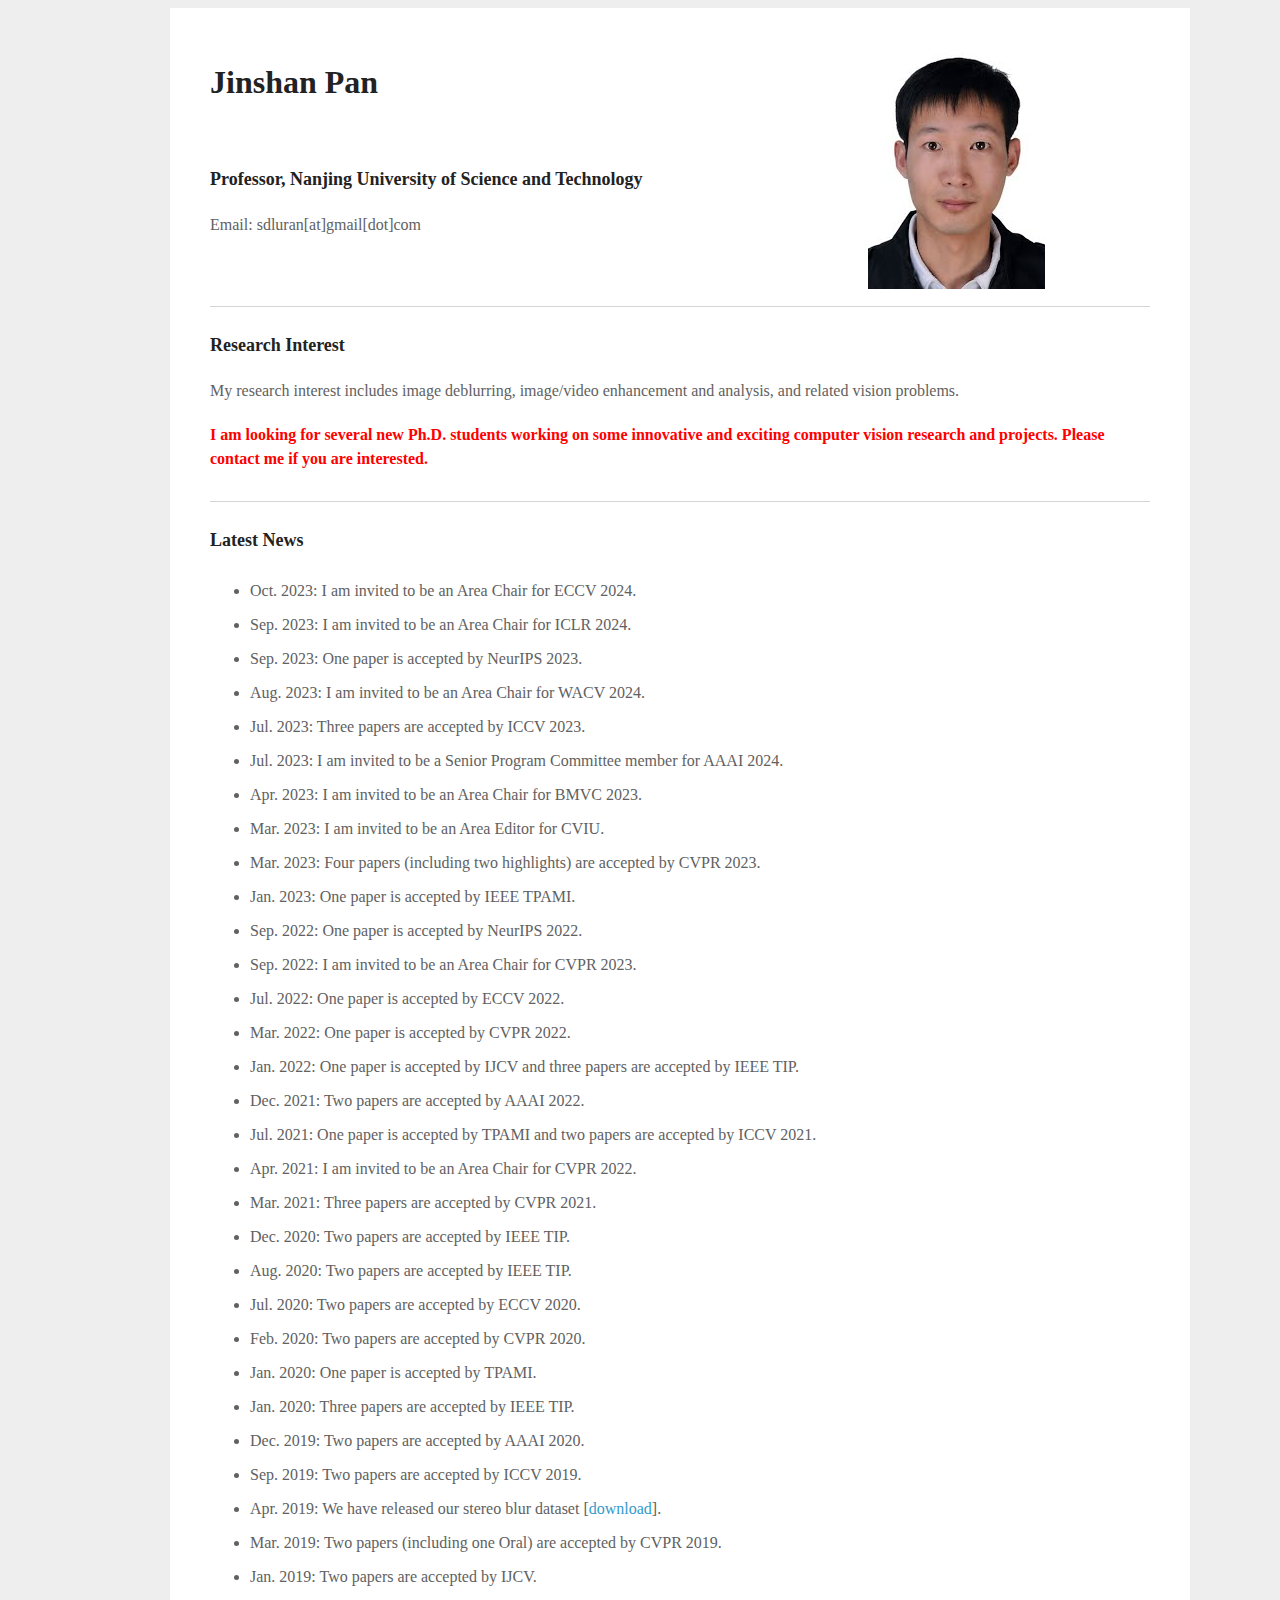
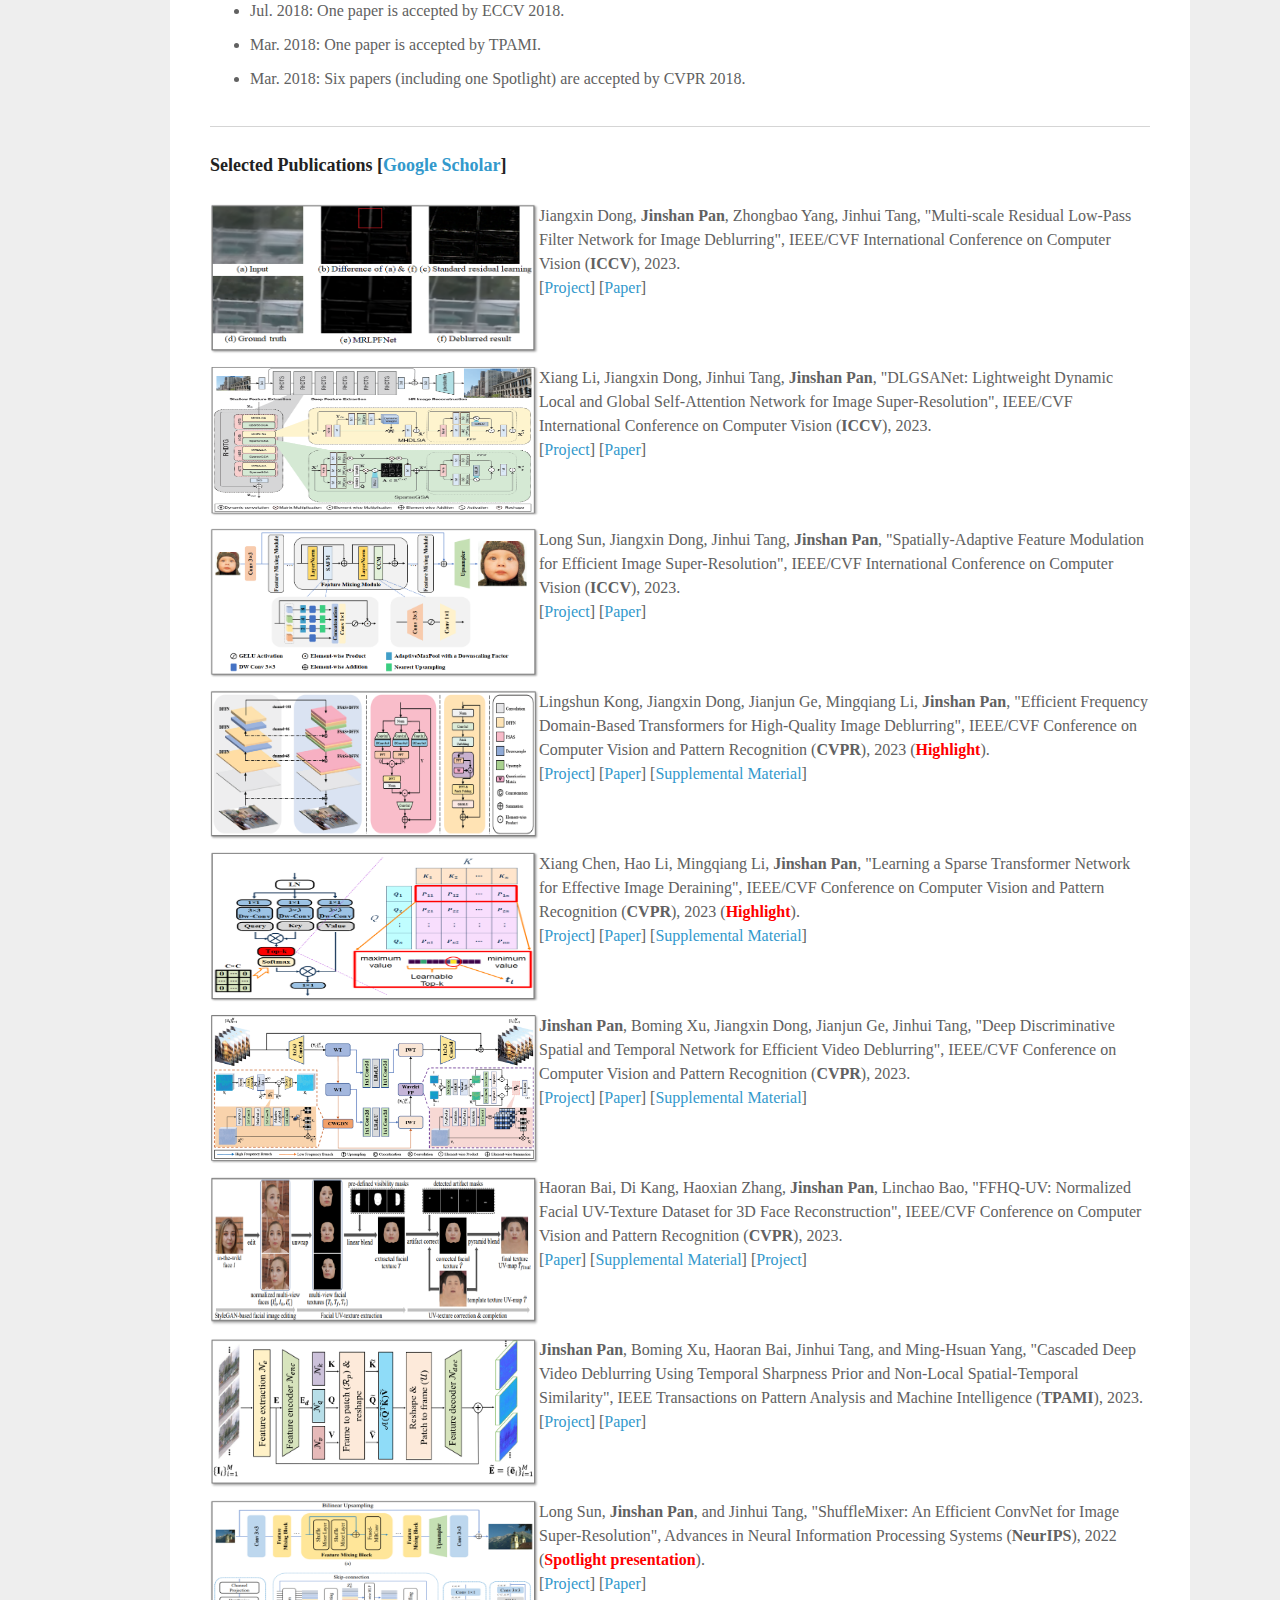
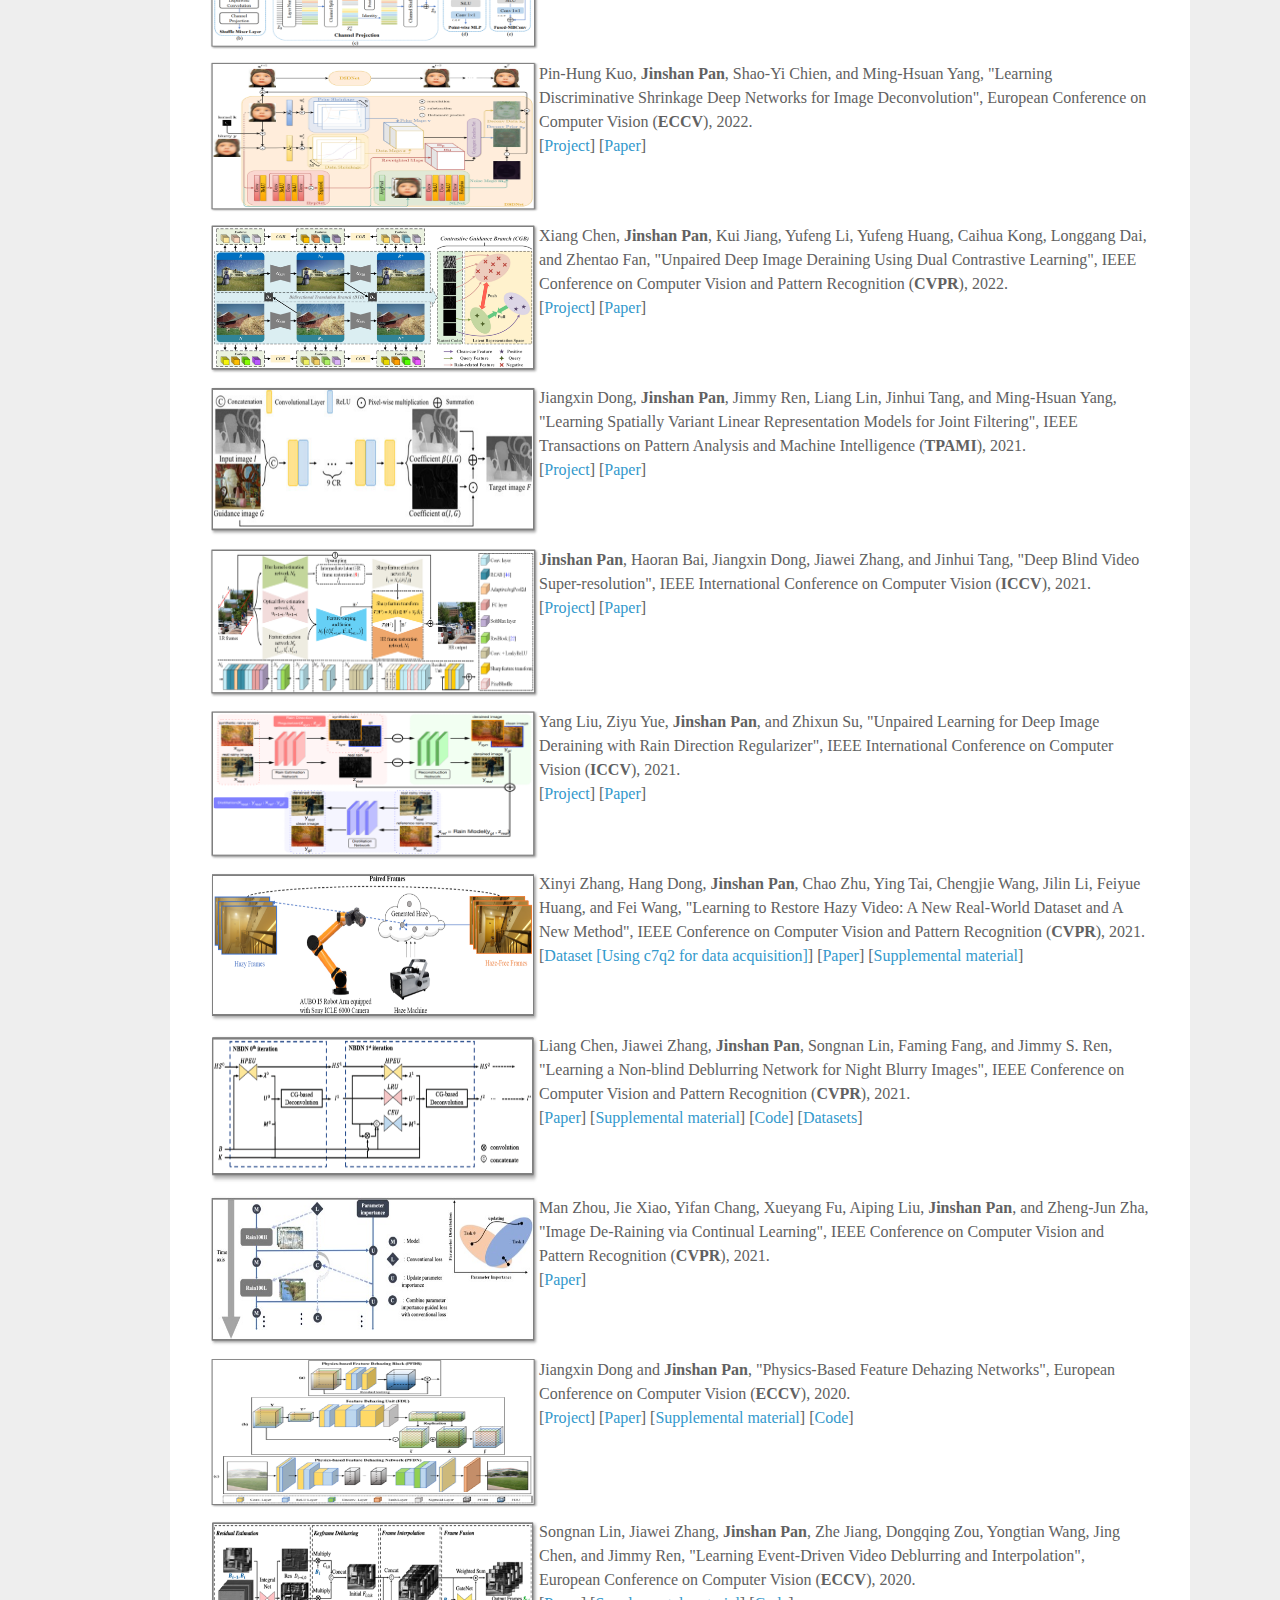
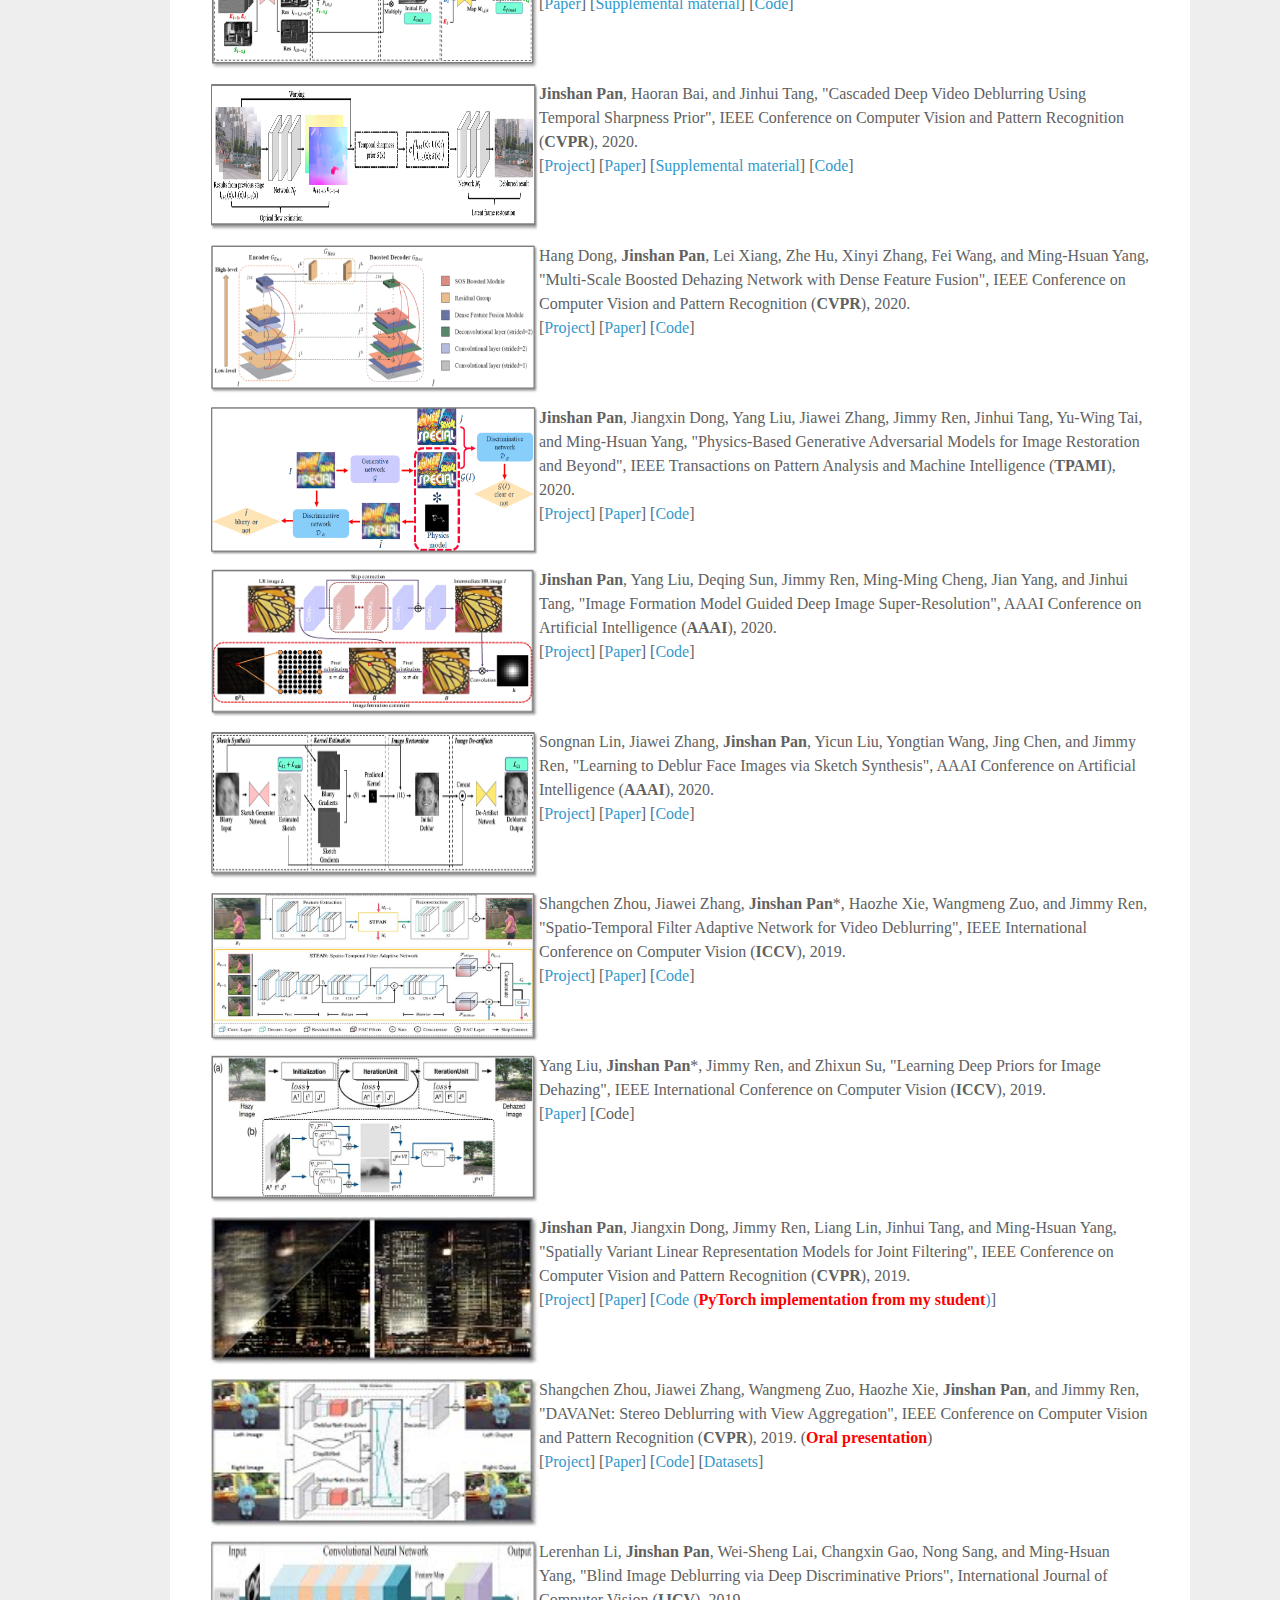
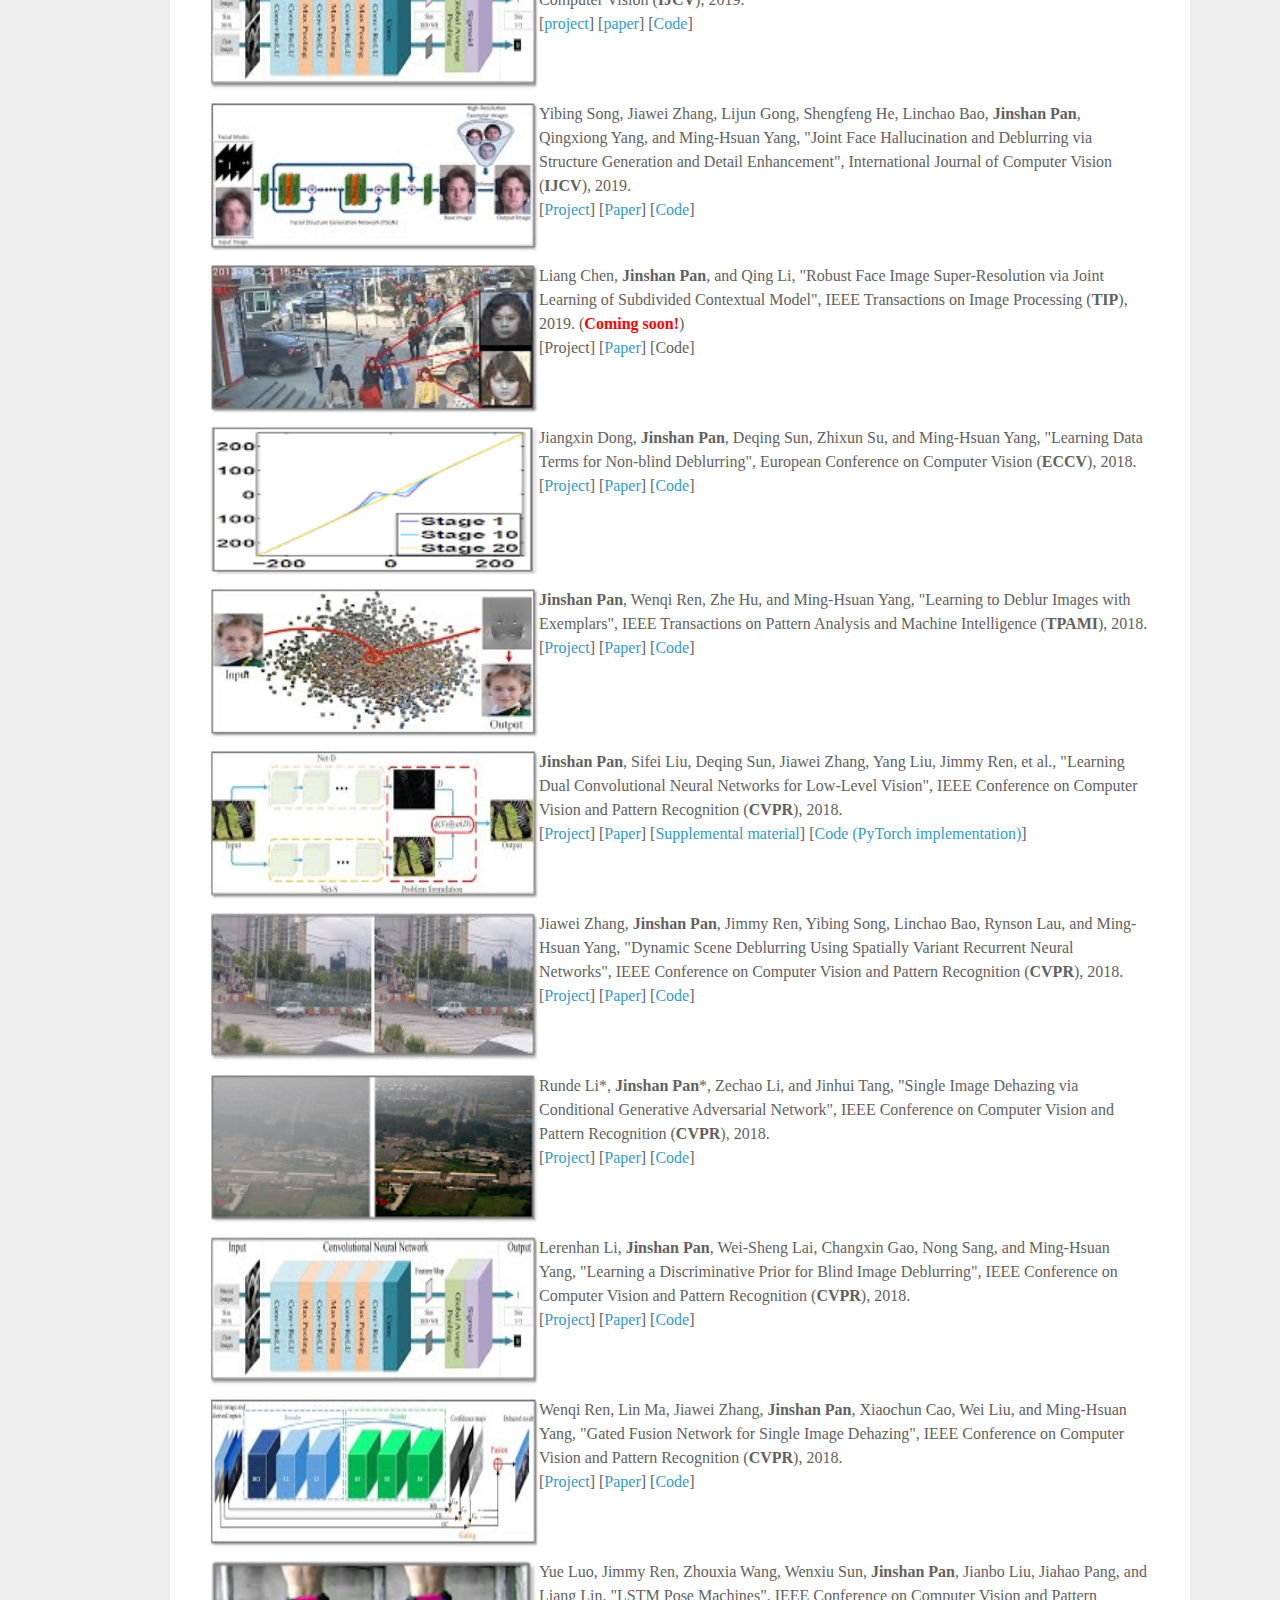
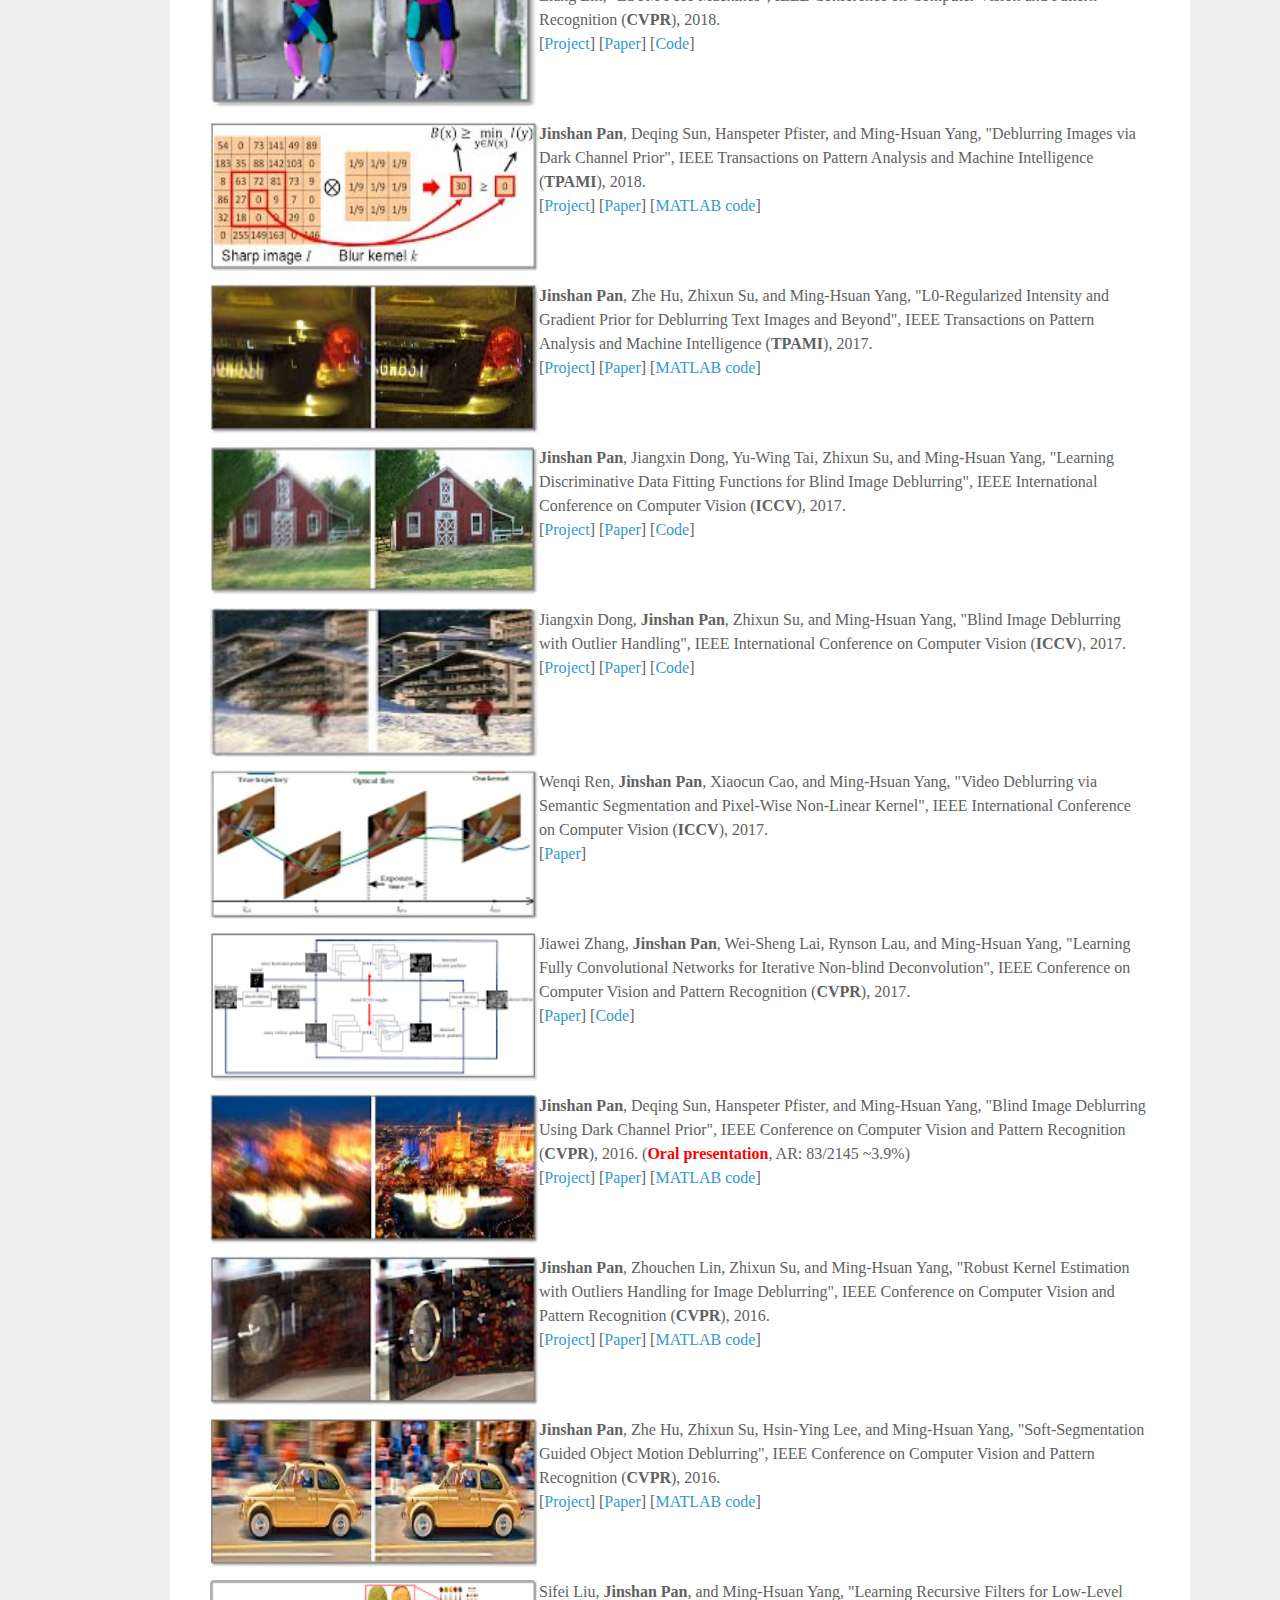
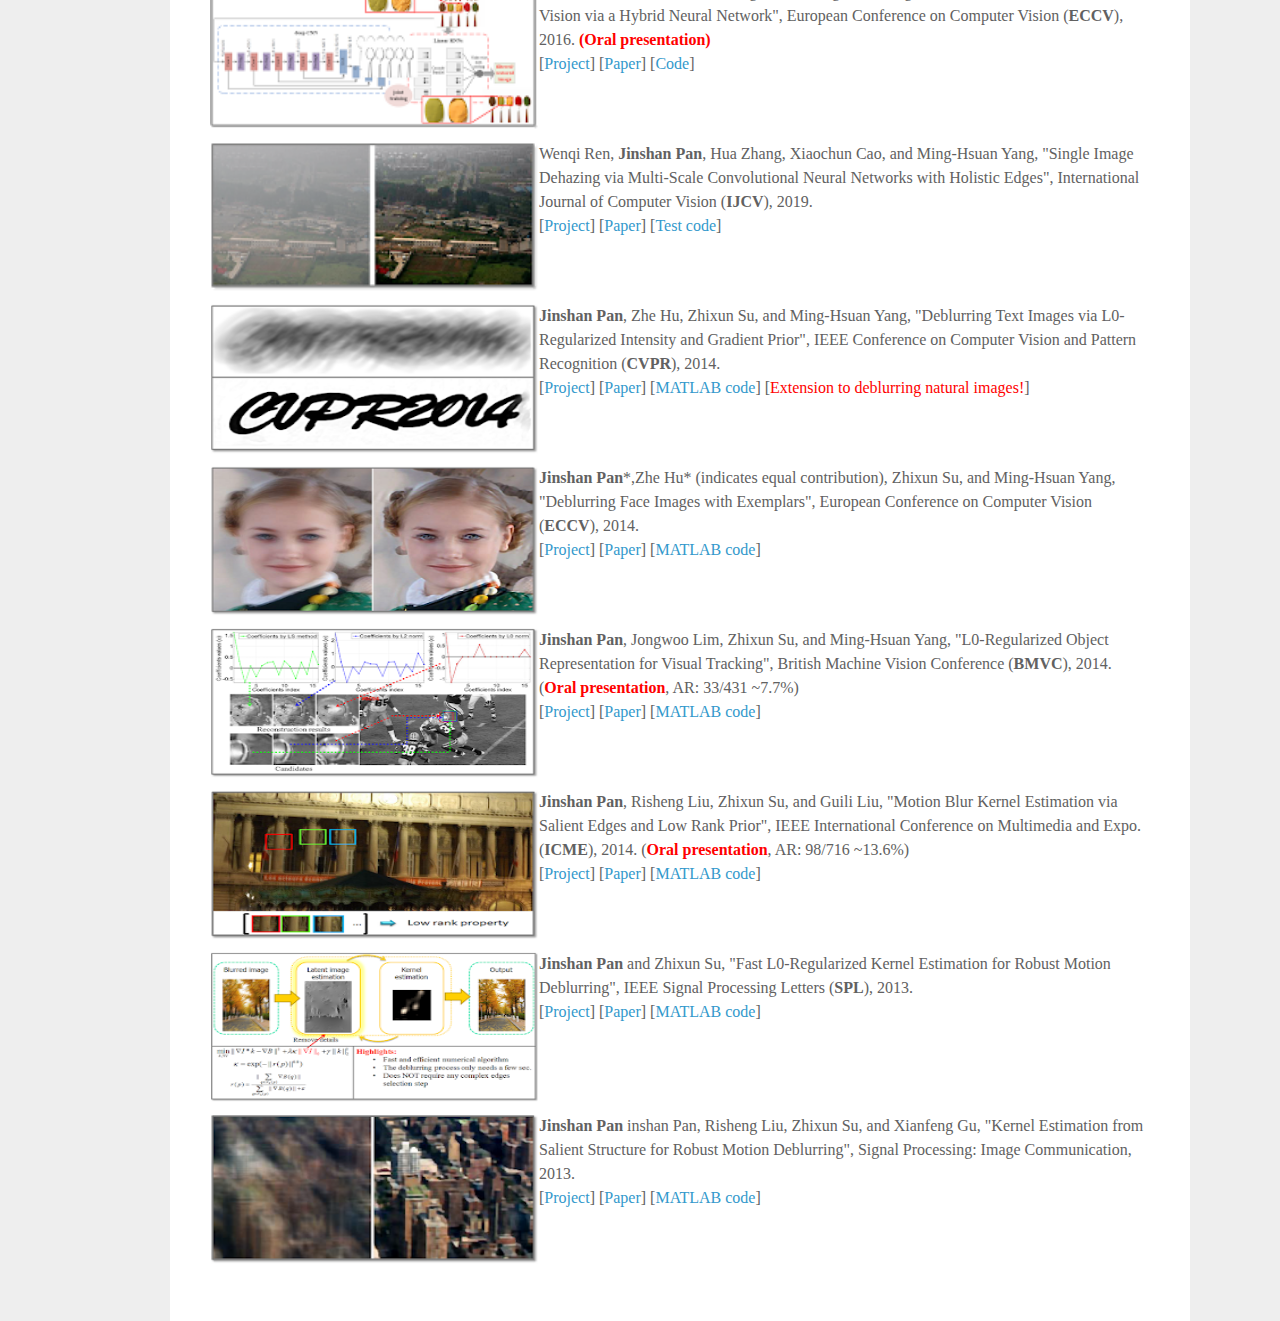
==== commit 2ba98d8e: "Update index.html" ====
--- a/index.html
+++ b/index.html
@@ -38,13 +38,13 @@
             <div class="module latest-news">
                 <p class="p-head">Latest News</p>
                 <ul>
-                    <li>Oct. 2023: I am invited to be an Area Chair for ECCV 2024</li>
-                    <li>Sep. 2023: I am invited to be an Area Chair for ICLR 2024</li>
+                    <li>Oct. 2023: I am invited to be an Area Chair for ECCV 2024.</li>
+                    <li>Sep. 2023: I am invited to be an Area Chair for ICLR 2024.</li>
                     <li>Sep. 2023: One paper is accepted by NeurIPS 2023.</li>
-                    <li>Aug. 2023: I am invited to be an Area Chair for WACV 2024</li>
+                    <li>Aug. 2023: I am invited to be an Area Chair for WACV 2024.</li>
                     <li>Jul. 2023: Three papers are accepted by ICCV 2023.</li>
-                    <li>Jul. 2023: I am invited to be a Senior Program Committee member for AAAI 2024</li>
-                    <li>Apr. 2023: I am invited to be an Area Chair for BMVC 2023</li>
+                    <li>Jul. 2023: I am invited to be a Senior Program Committee member for AAAI 2024.</li>
+                    <li>Apr. 2023: I am invited to be an Area Chair for BMVC 2023.</li>
                     <li>Mar. 2023: I am invited to be an Area Editor for CVIU.</li>
                     <li>Mar. 2023: Four papers (including two highlights) are accepted by CVPR 2023.</li>
                     <li>Jan. 2023: One paper is accepted by IEEE TPAMI.</li>
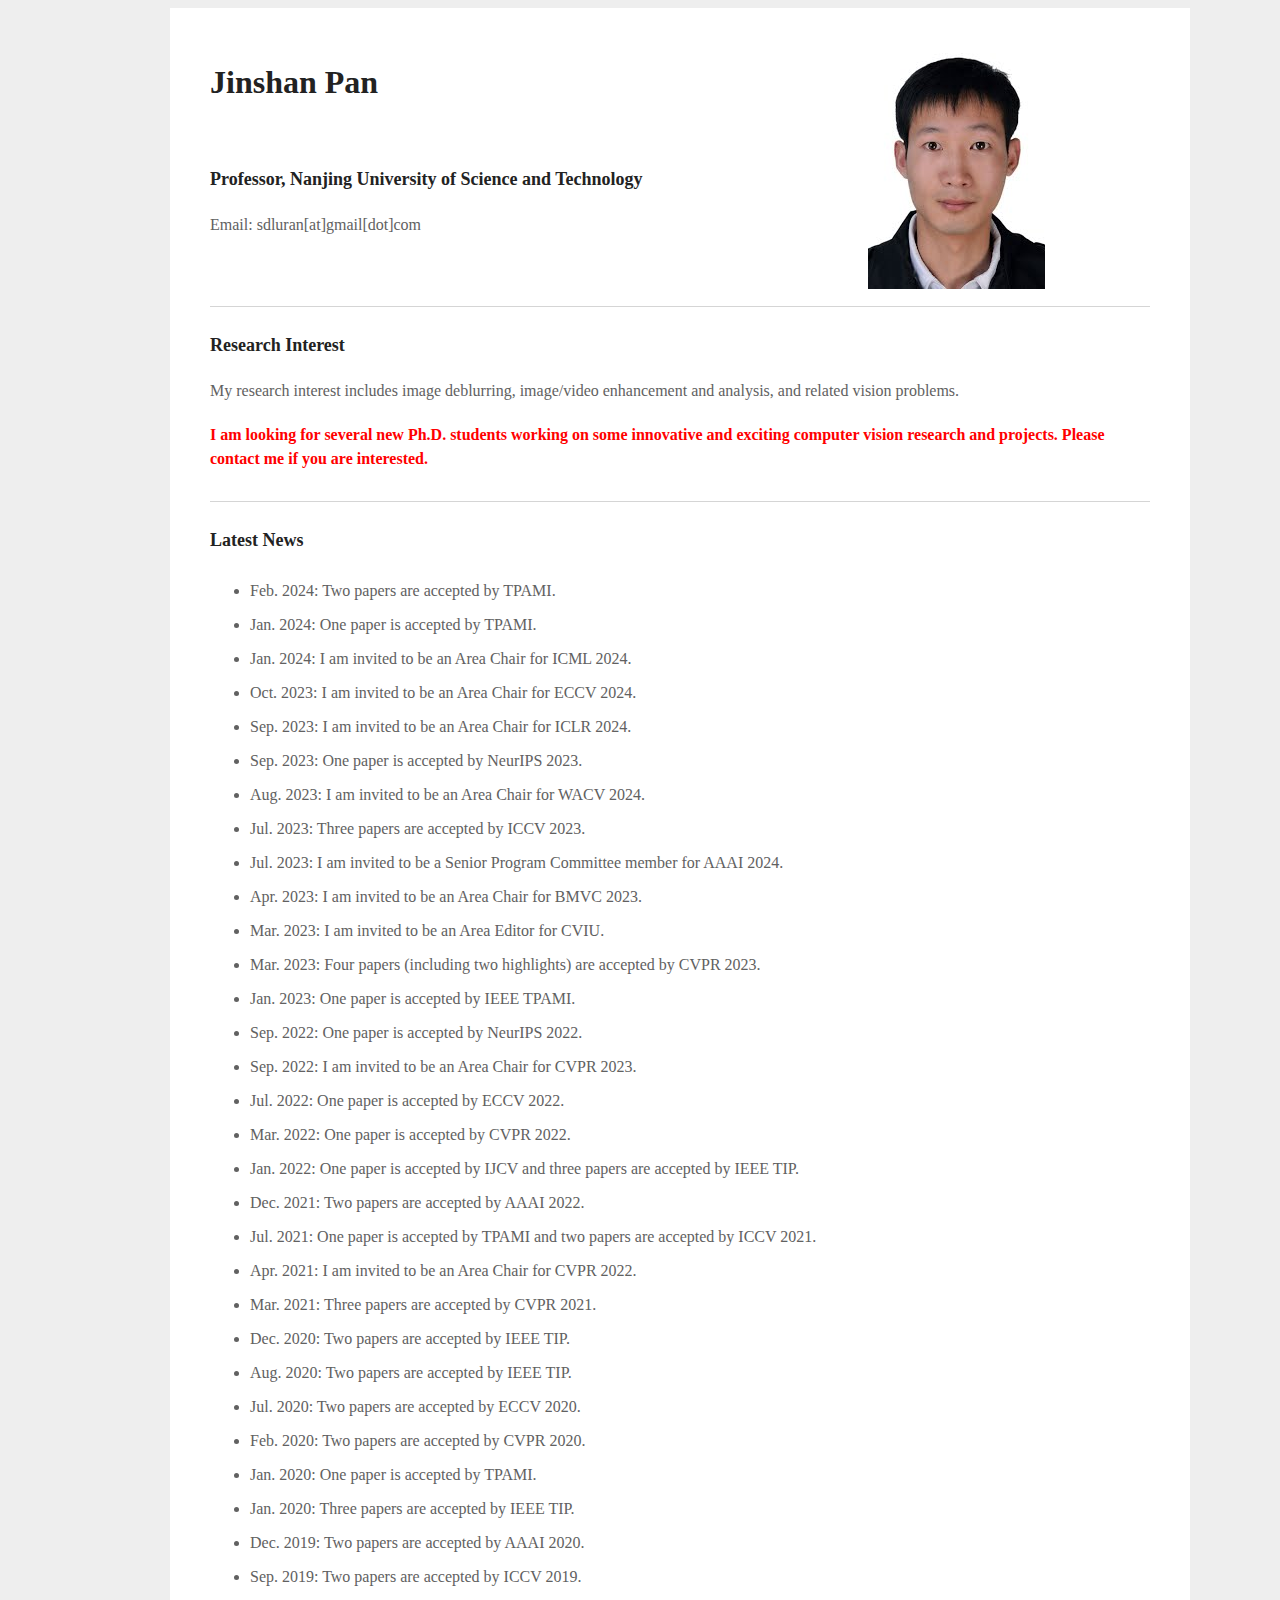
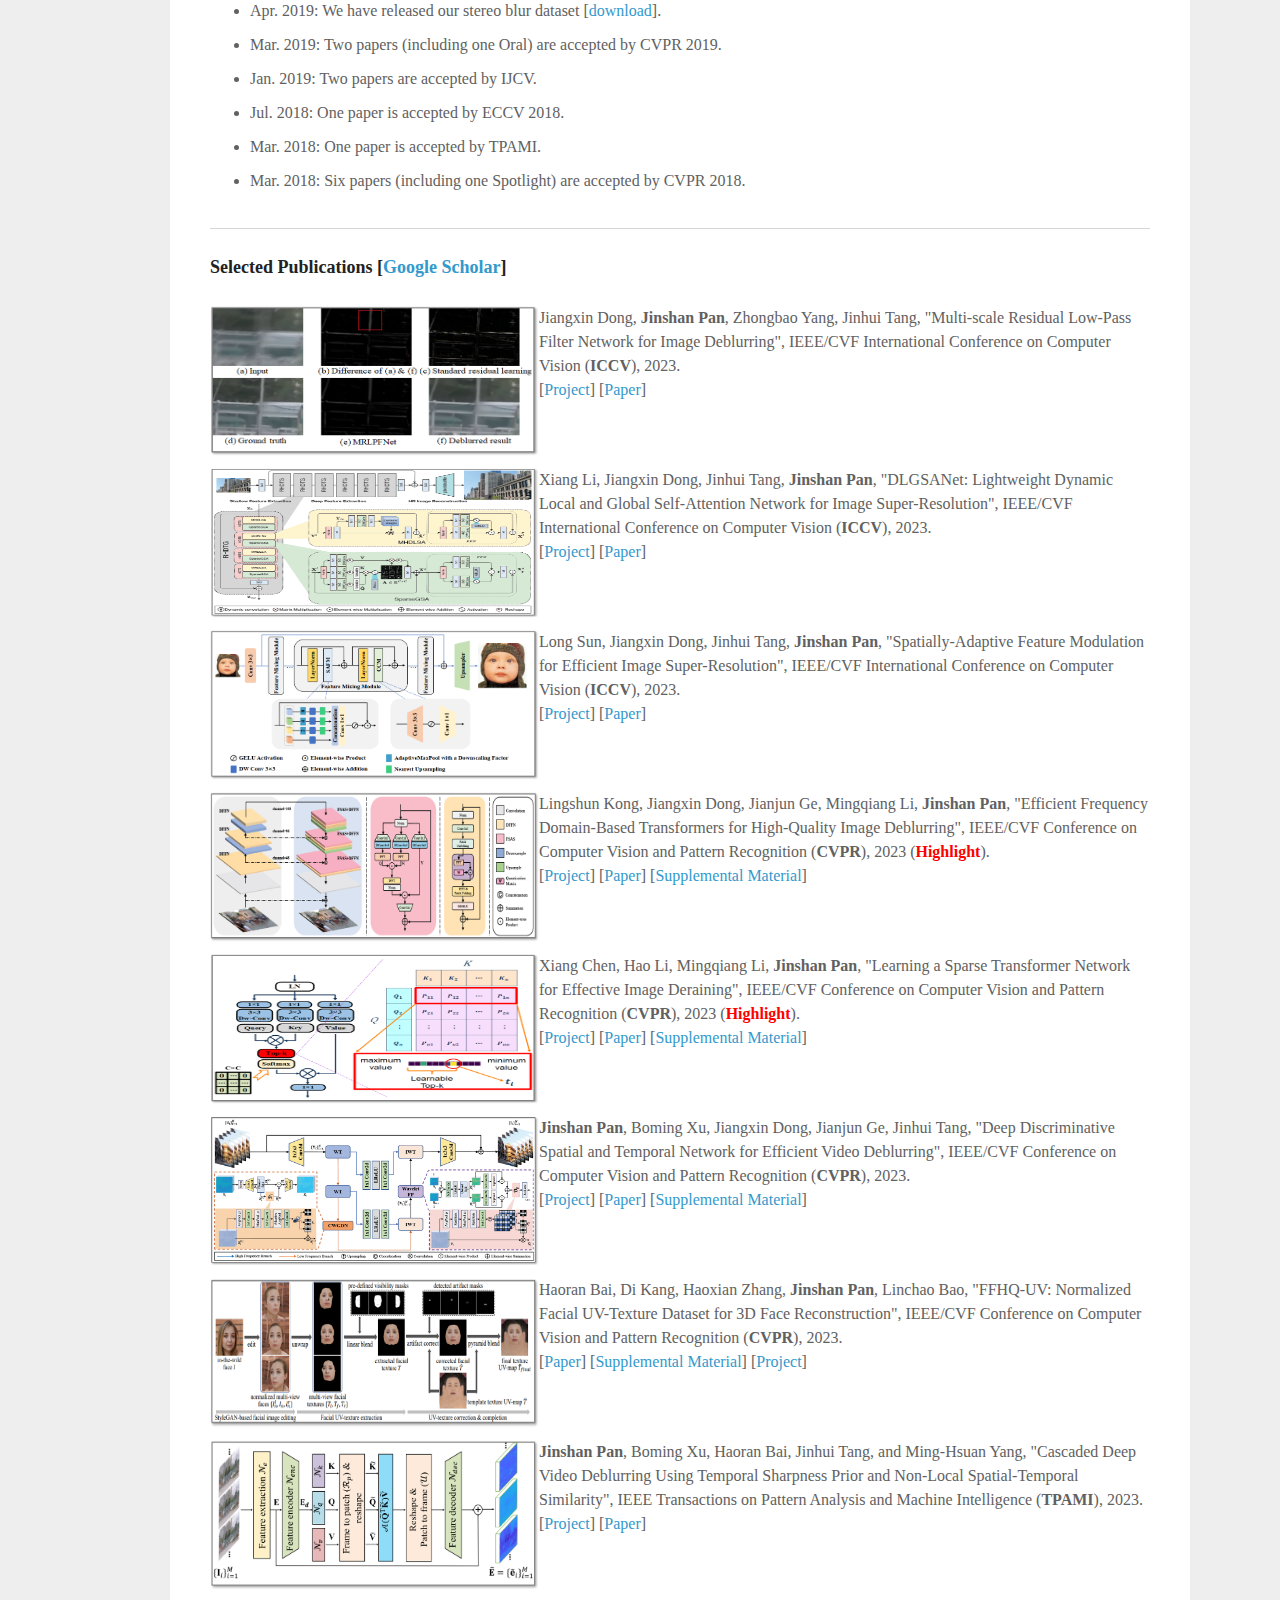
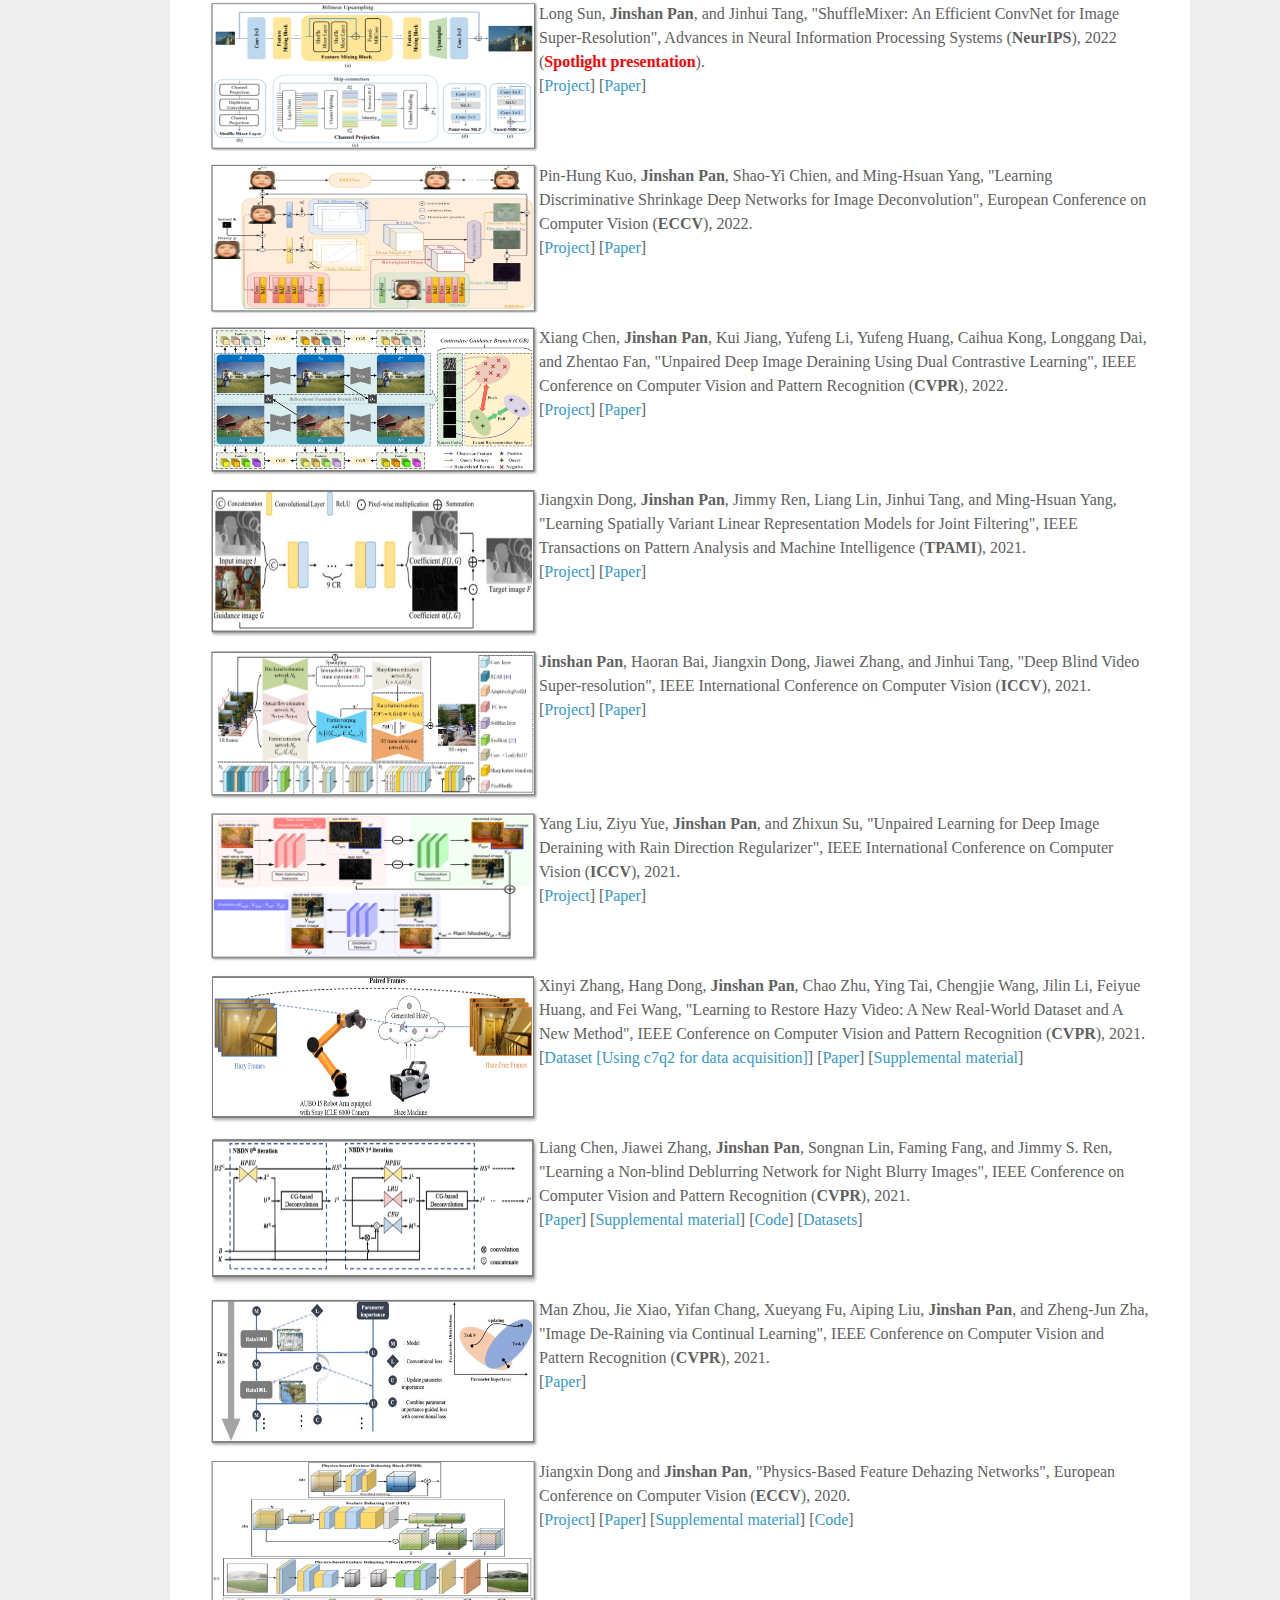
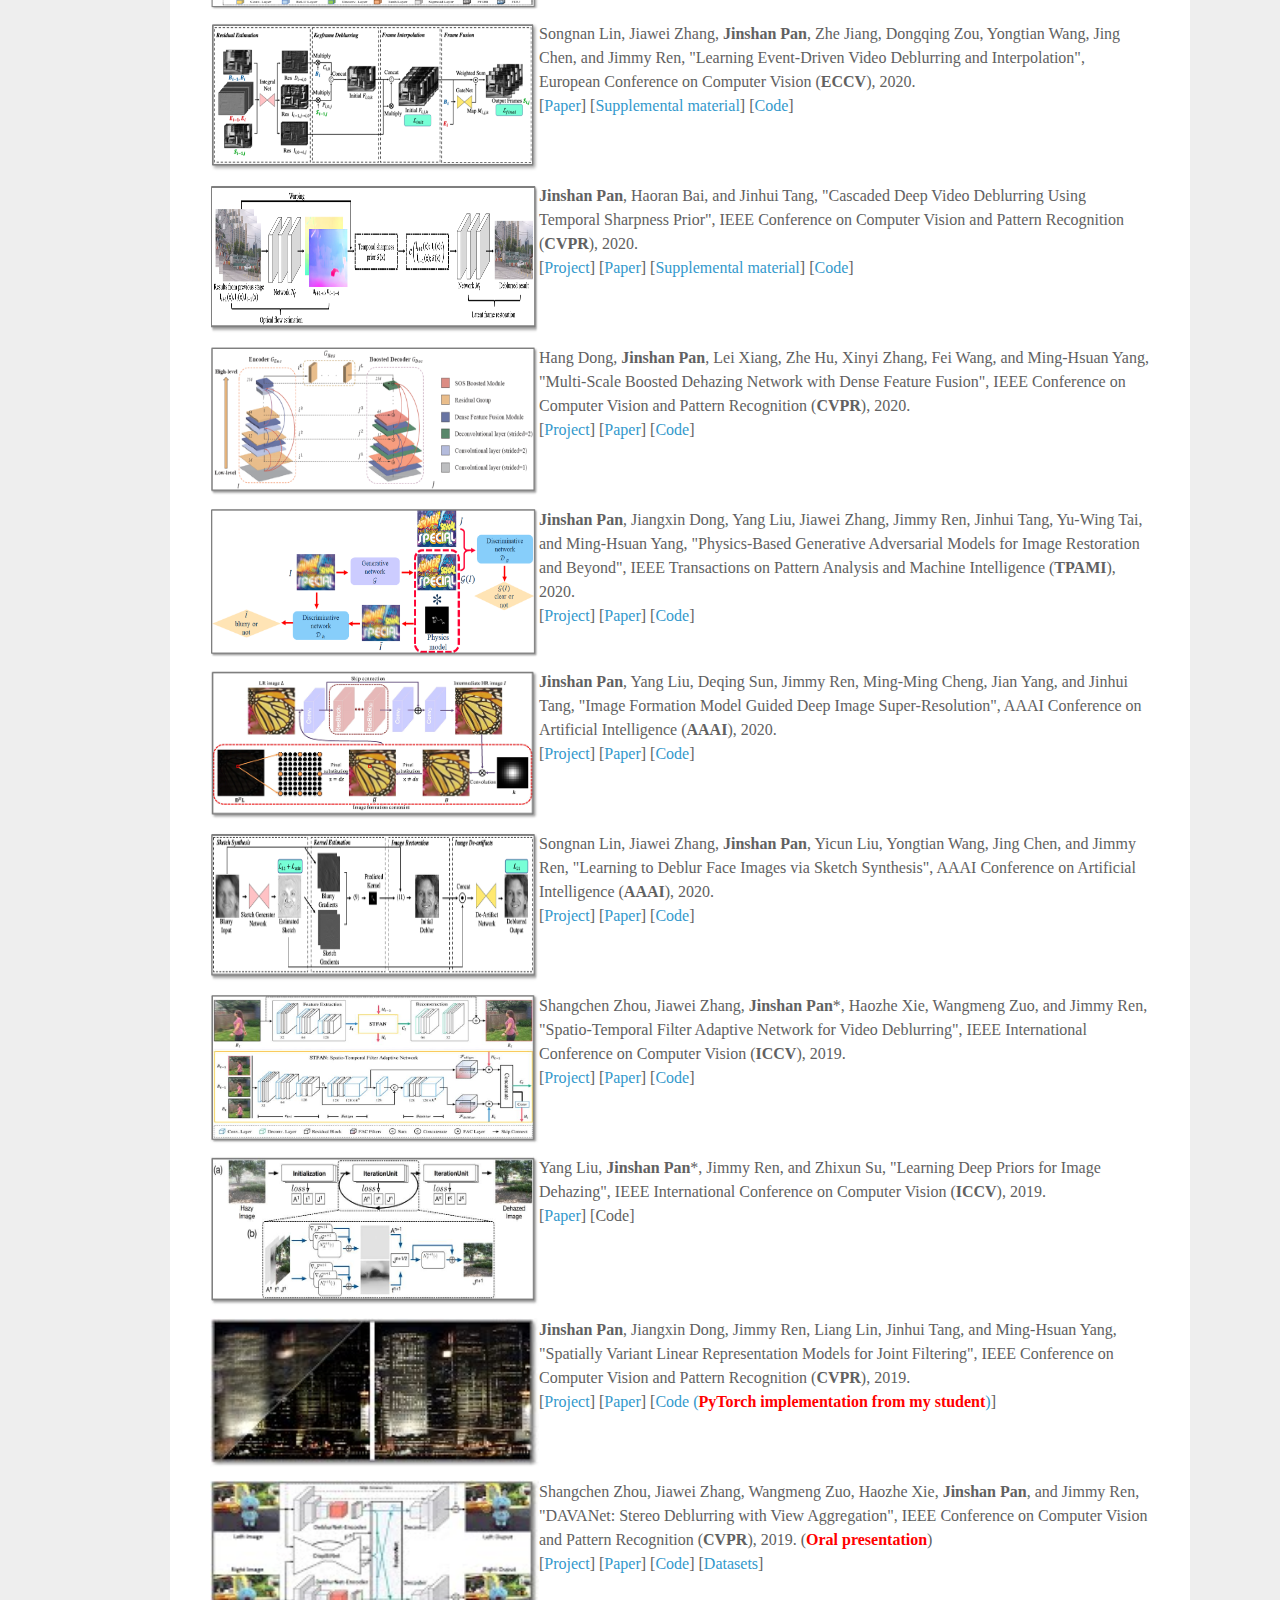
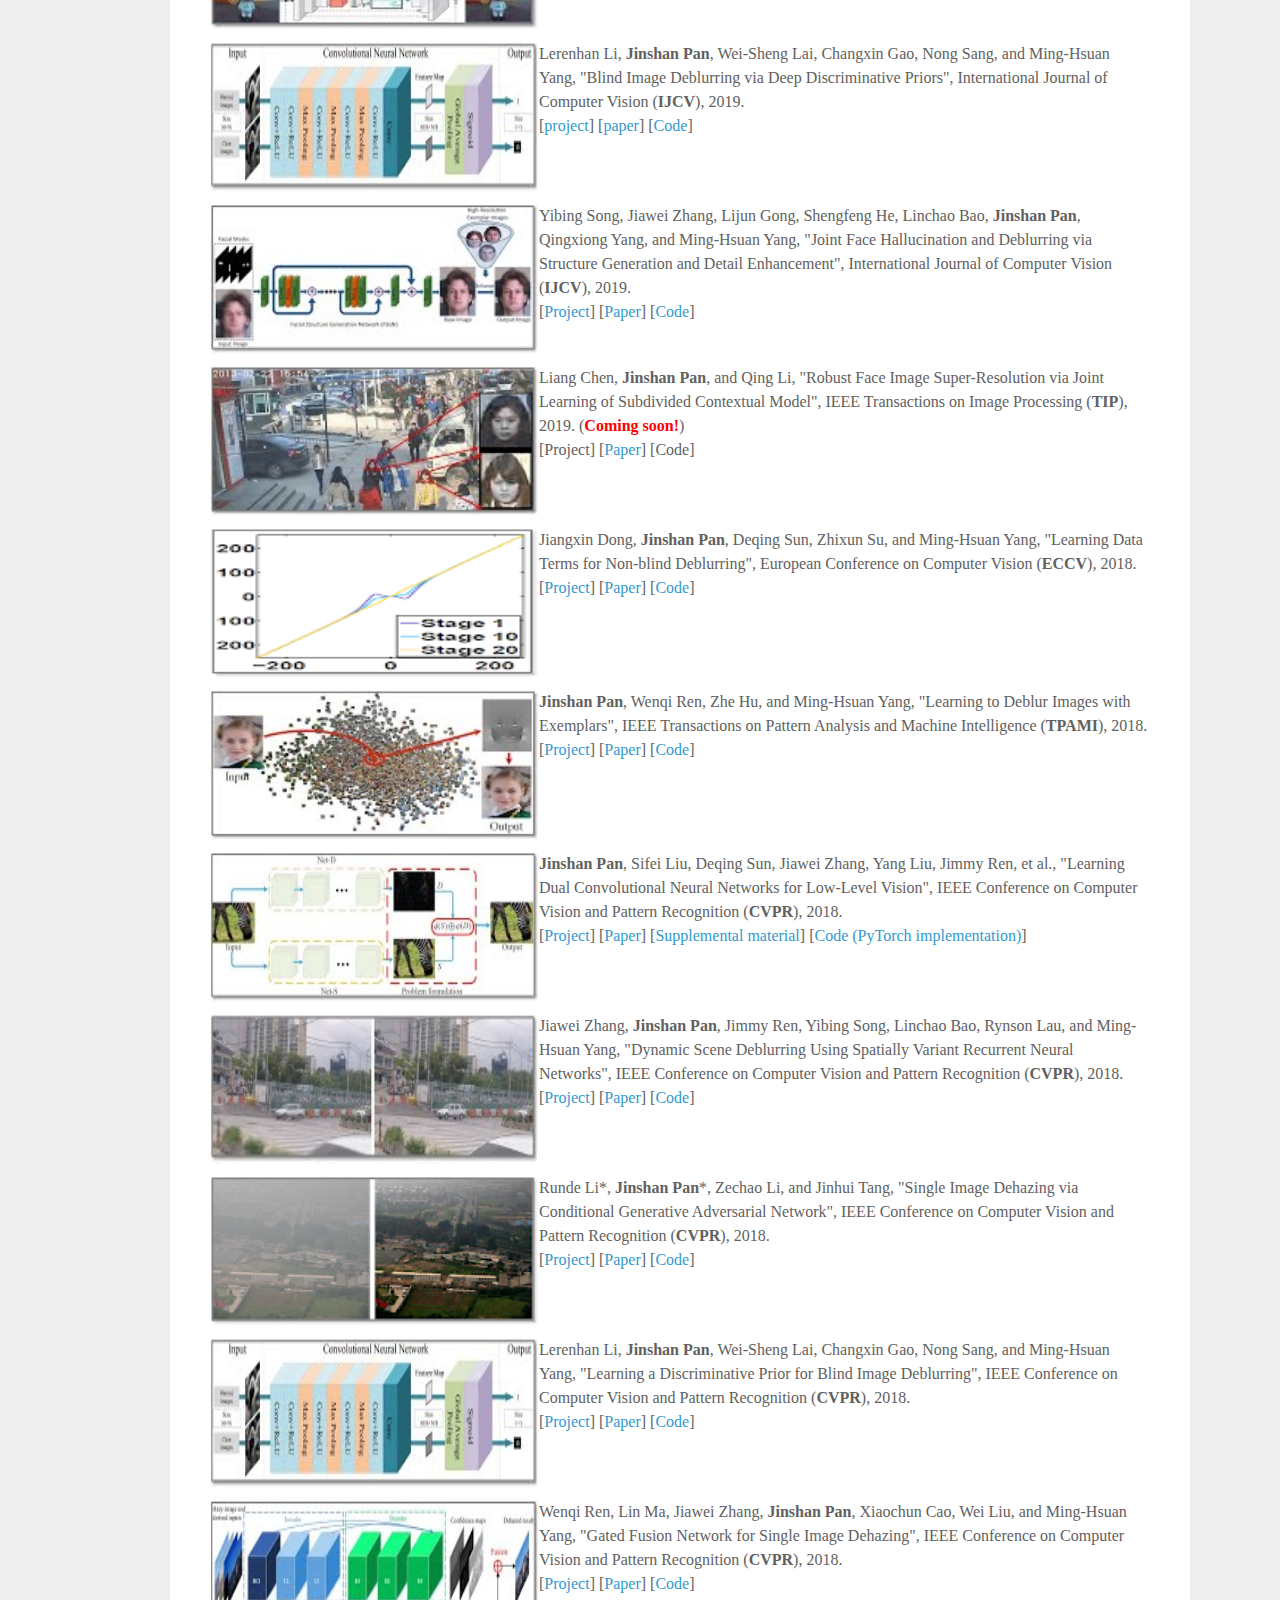
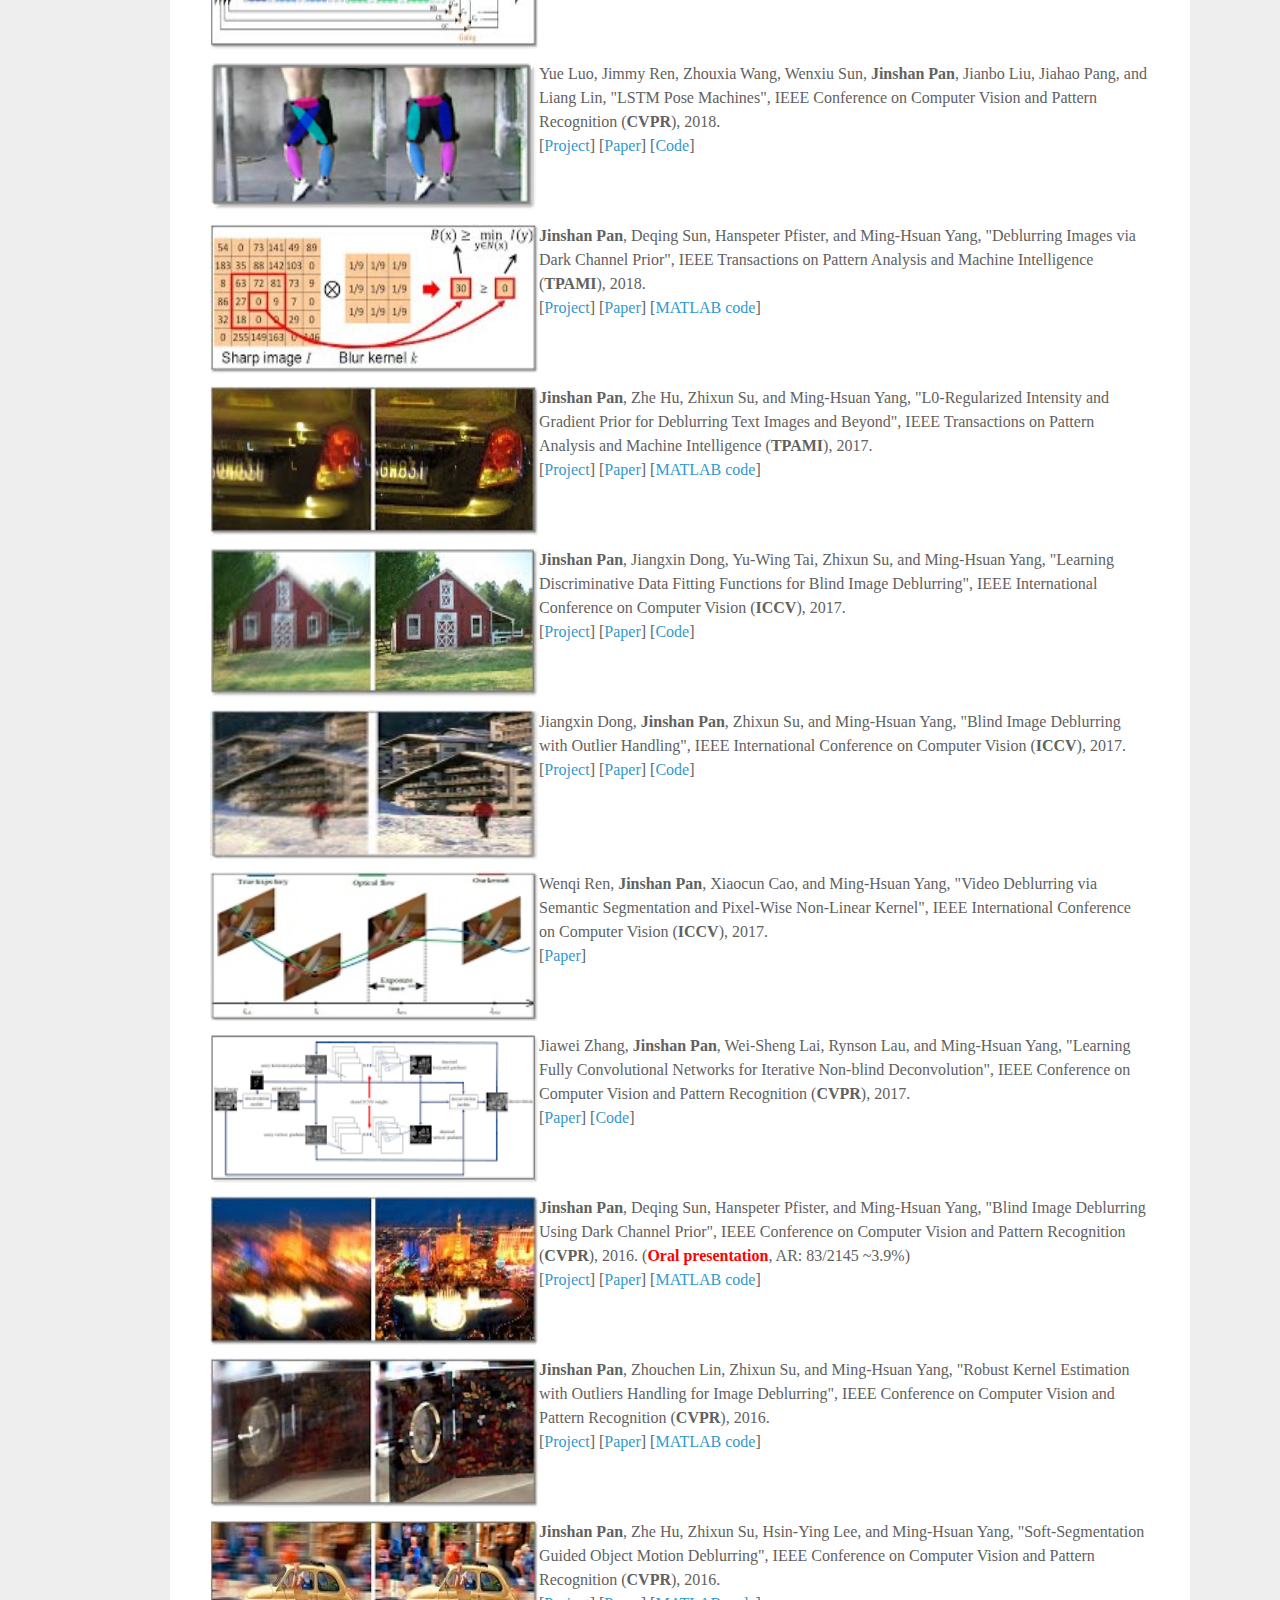
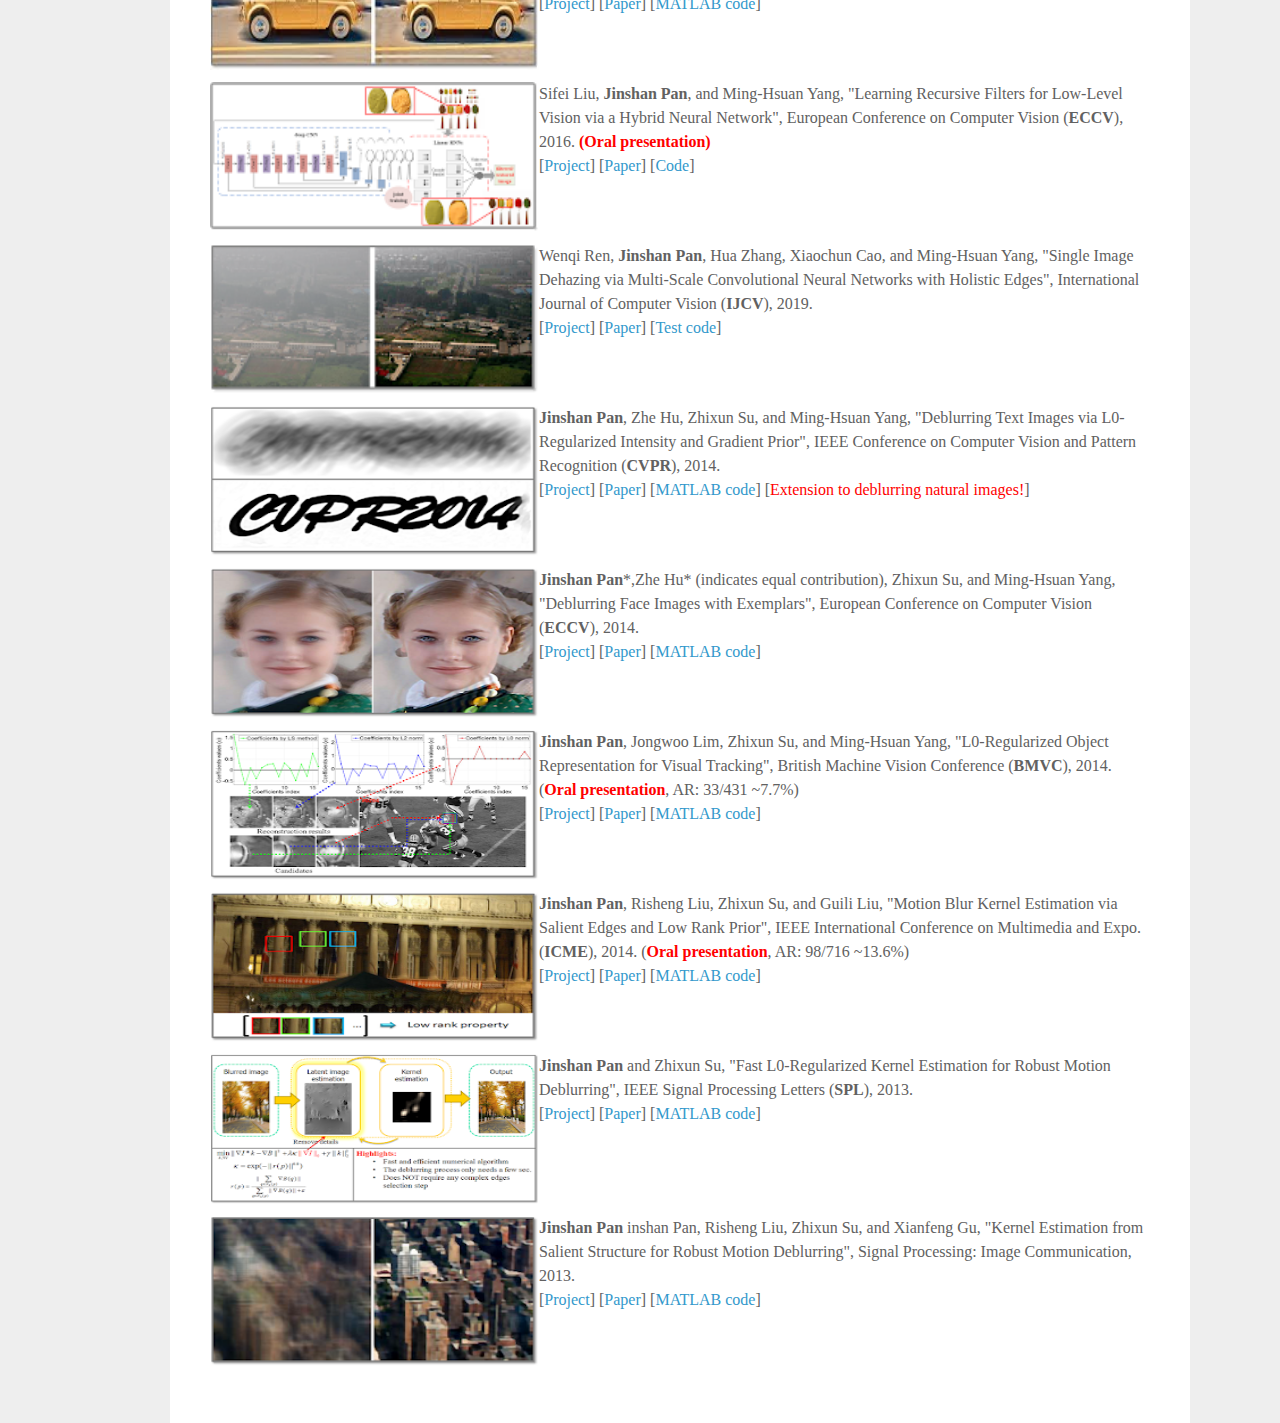
==== commit 9dd69028: "Update index.html" ====
--- a/index.html
+++ b/index.html
@@ -38,6 +38,9 @@
             <div class="module latest-news">
                 <p class="p-head">Latest News</p>
                 <ul>
+                    <li>Feb. 2024: Two papers are accepted by TPAMI.</li>
+                    <li>Jan. 2024: One paper is accepted by TPAMI.</li>
+                    <li>Jan. 2024: I am invited to be an Area Chair for ICML 2024.</li>
                     <li>Oct. 2023: I am invited to be an Area Chair for ECCV 2024.</li>
                     <li>Sep. 2023: I am invited to be an Area Chair for ICLR 2024.</li>
                     <li>Sep. 2023: One paper is accepted by NeurIPS 2023.</li>
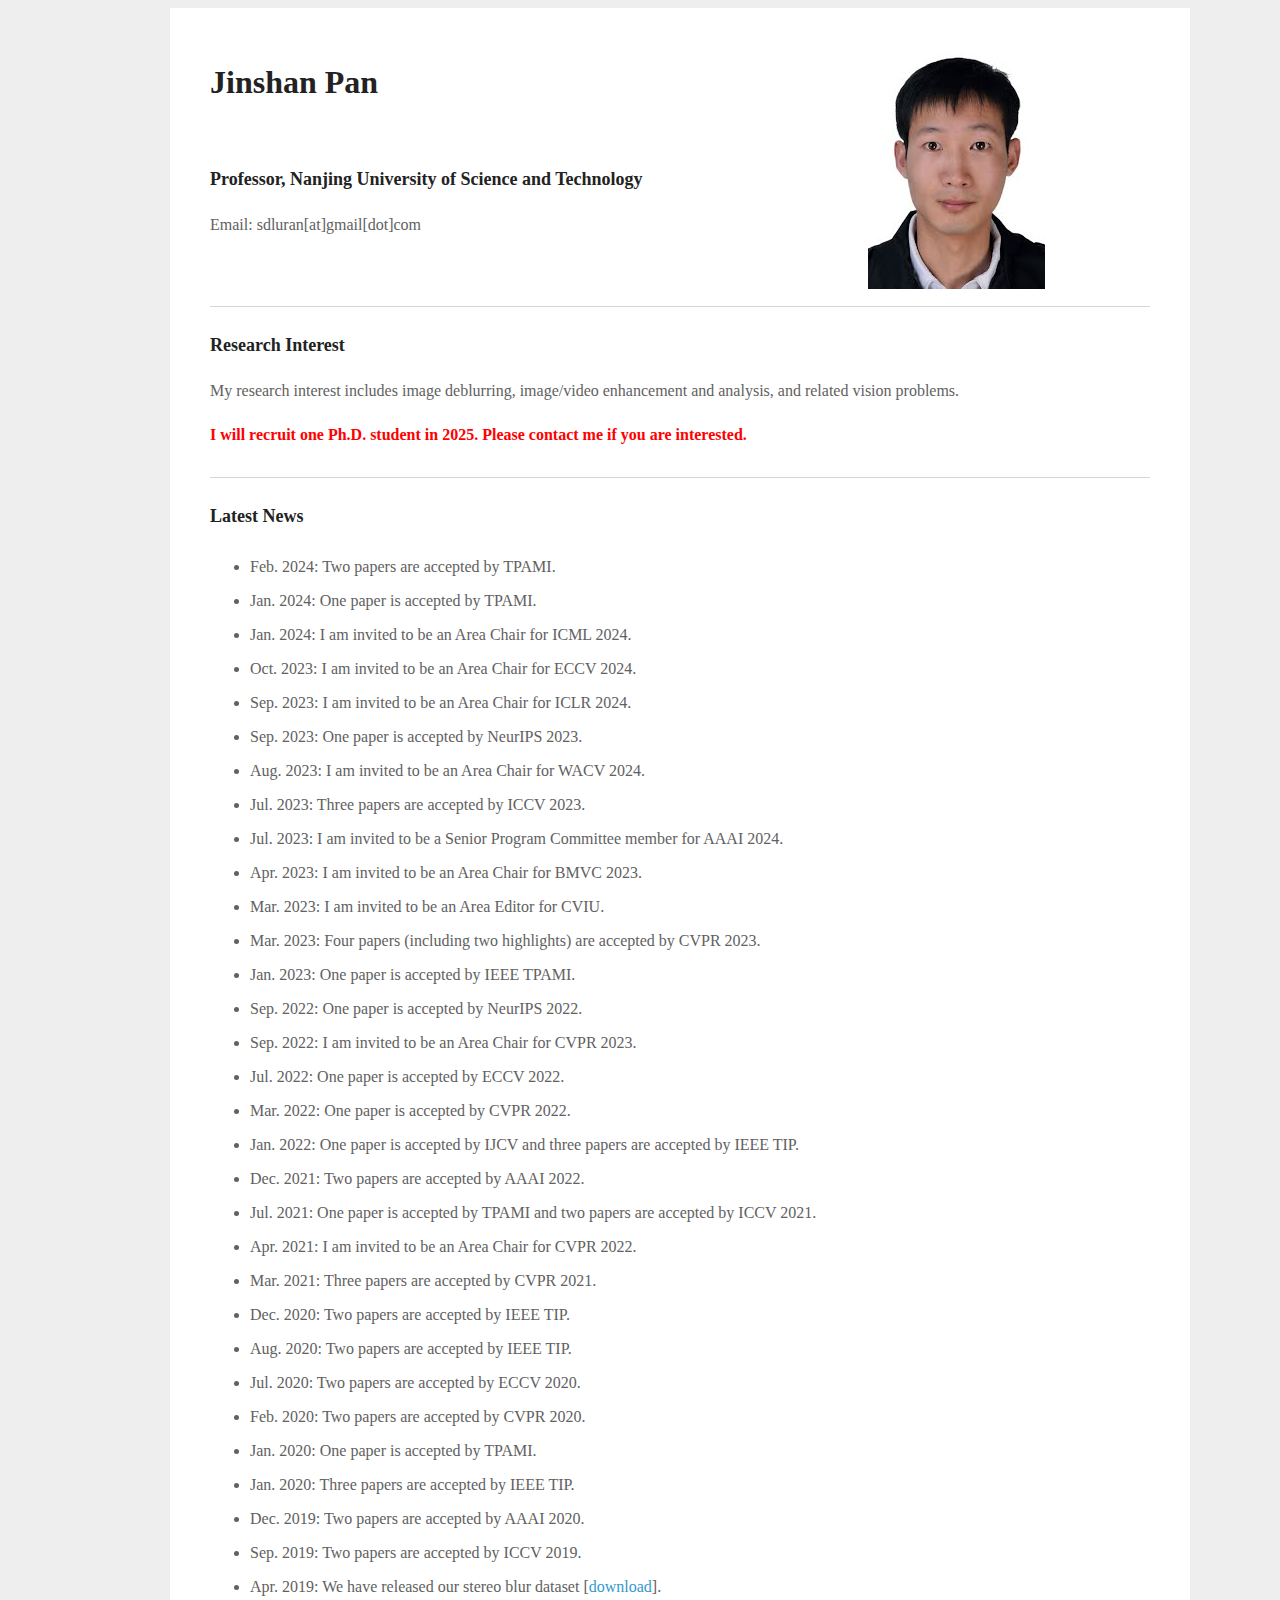
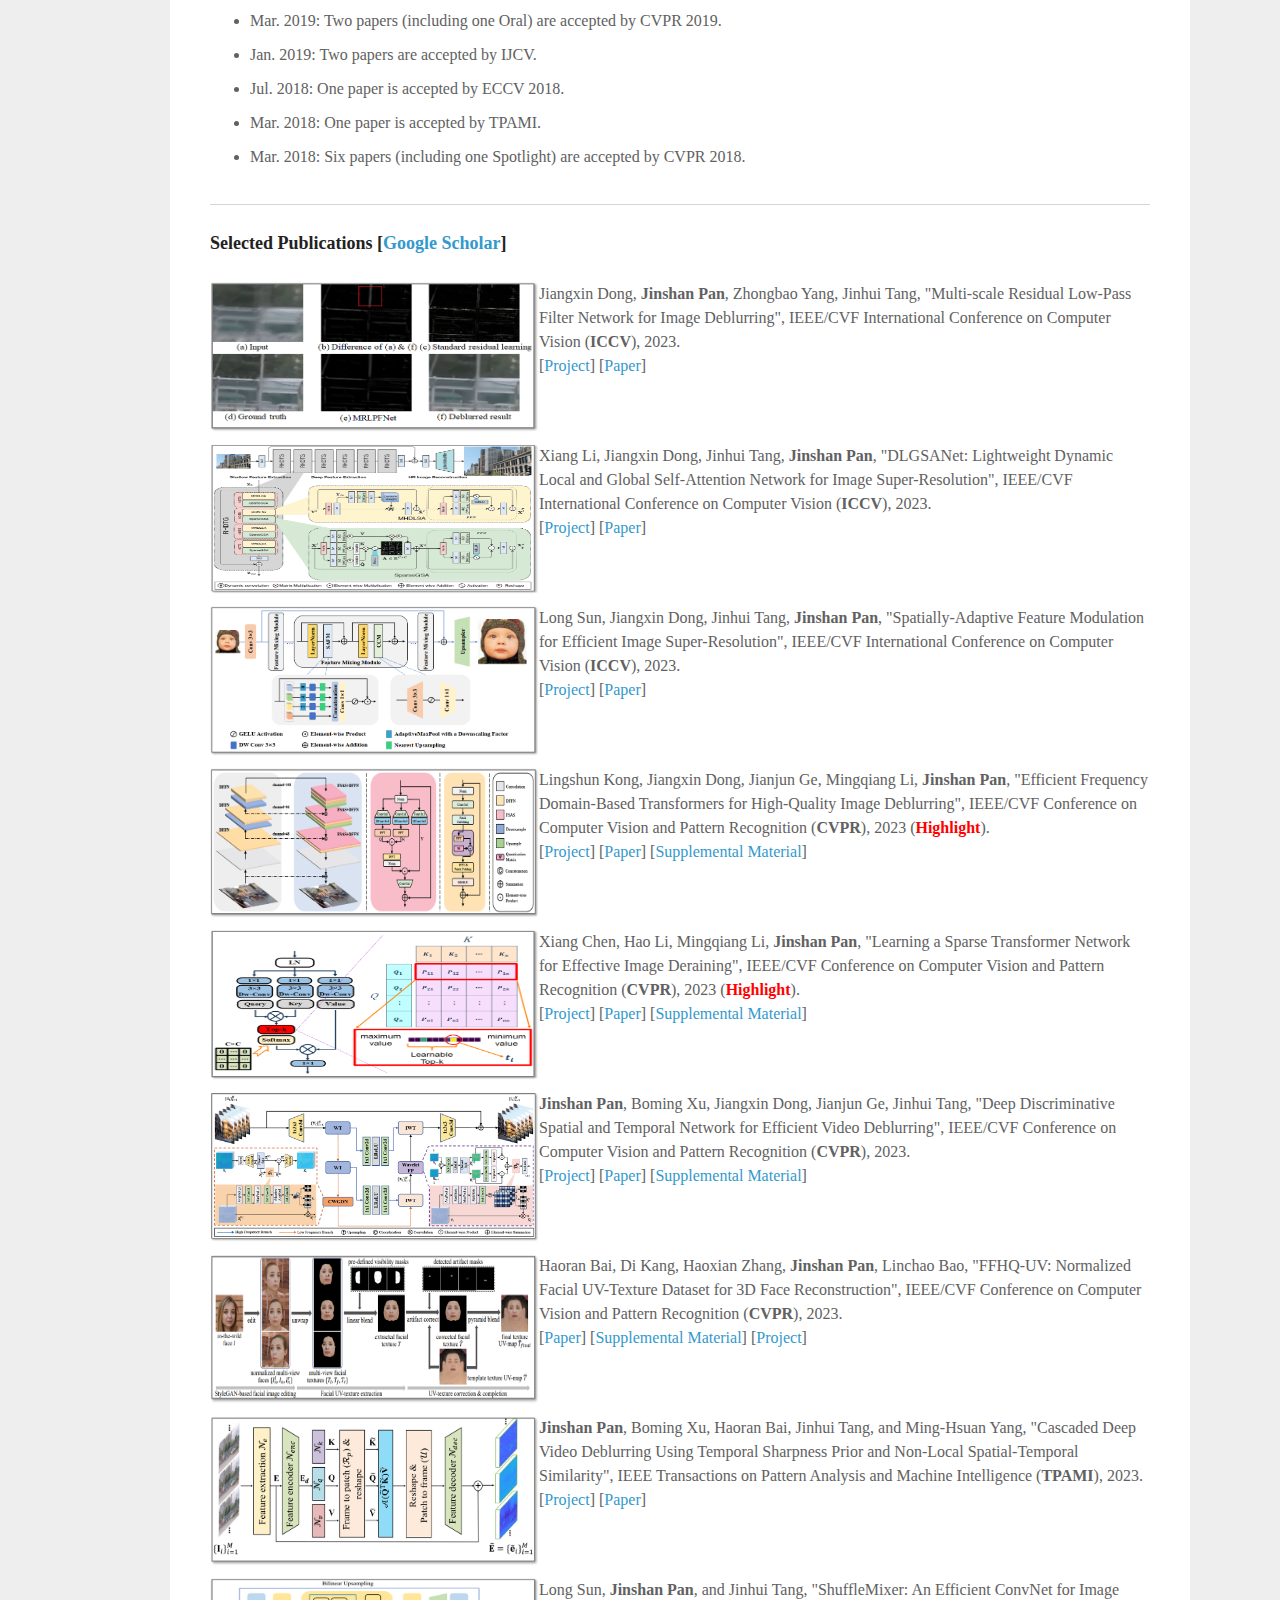
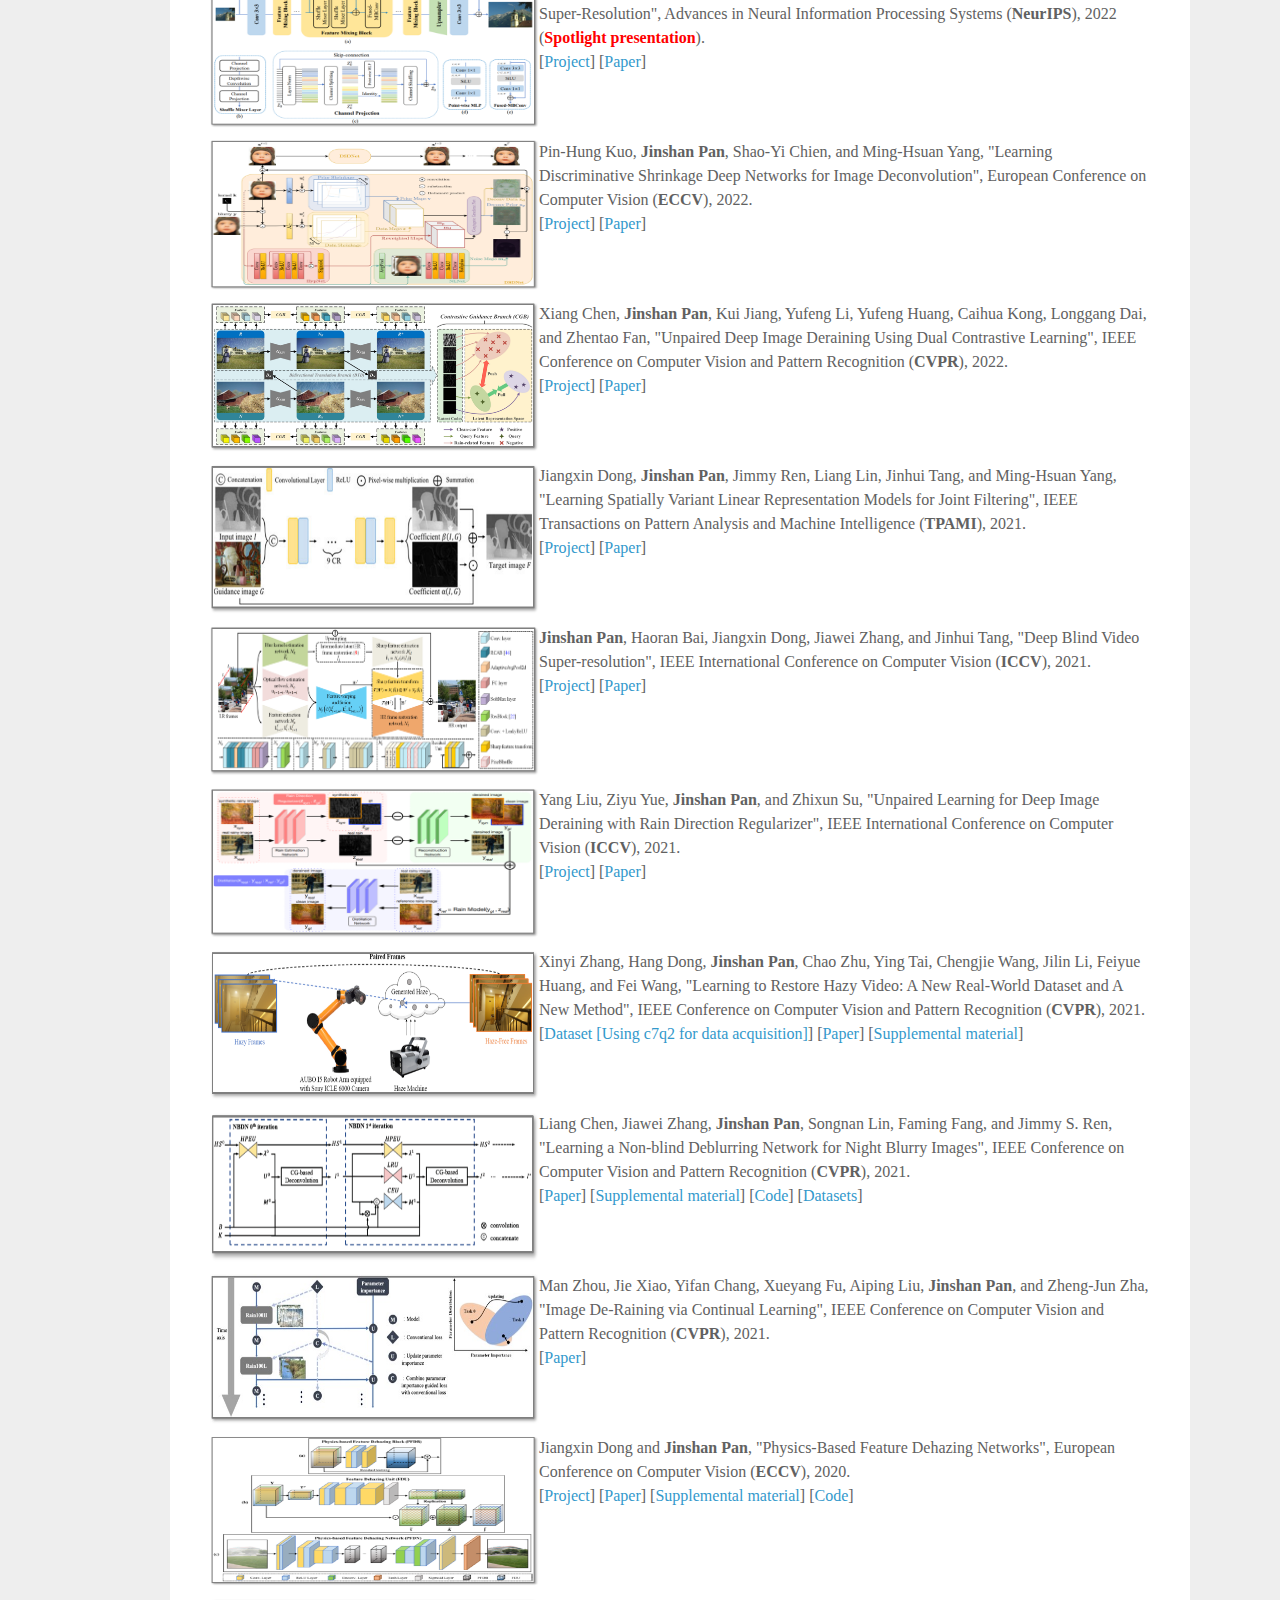
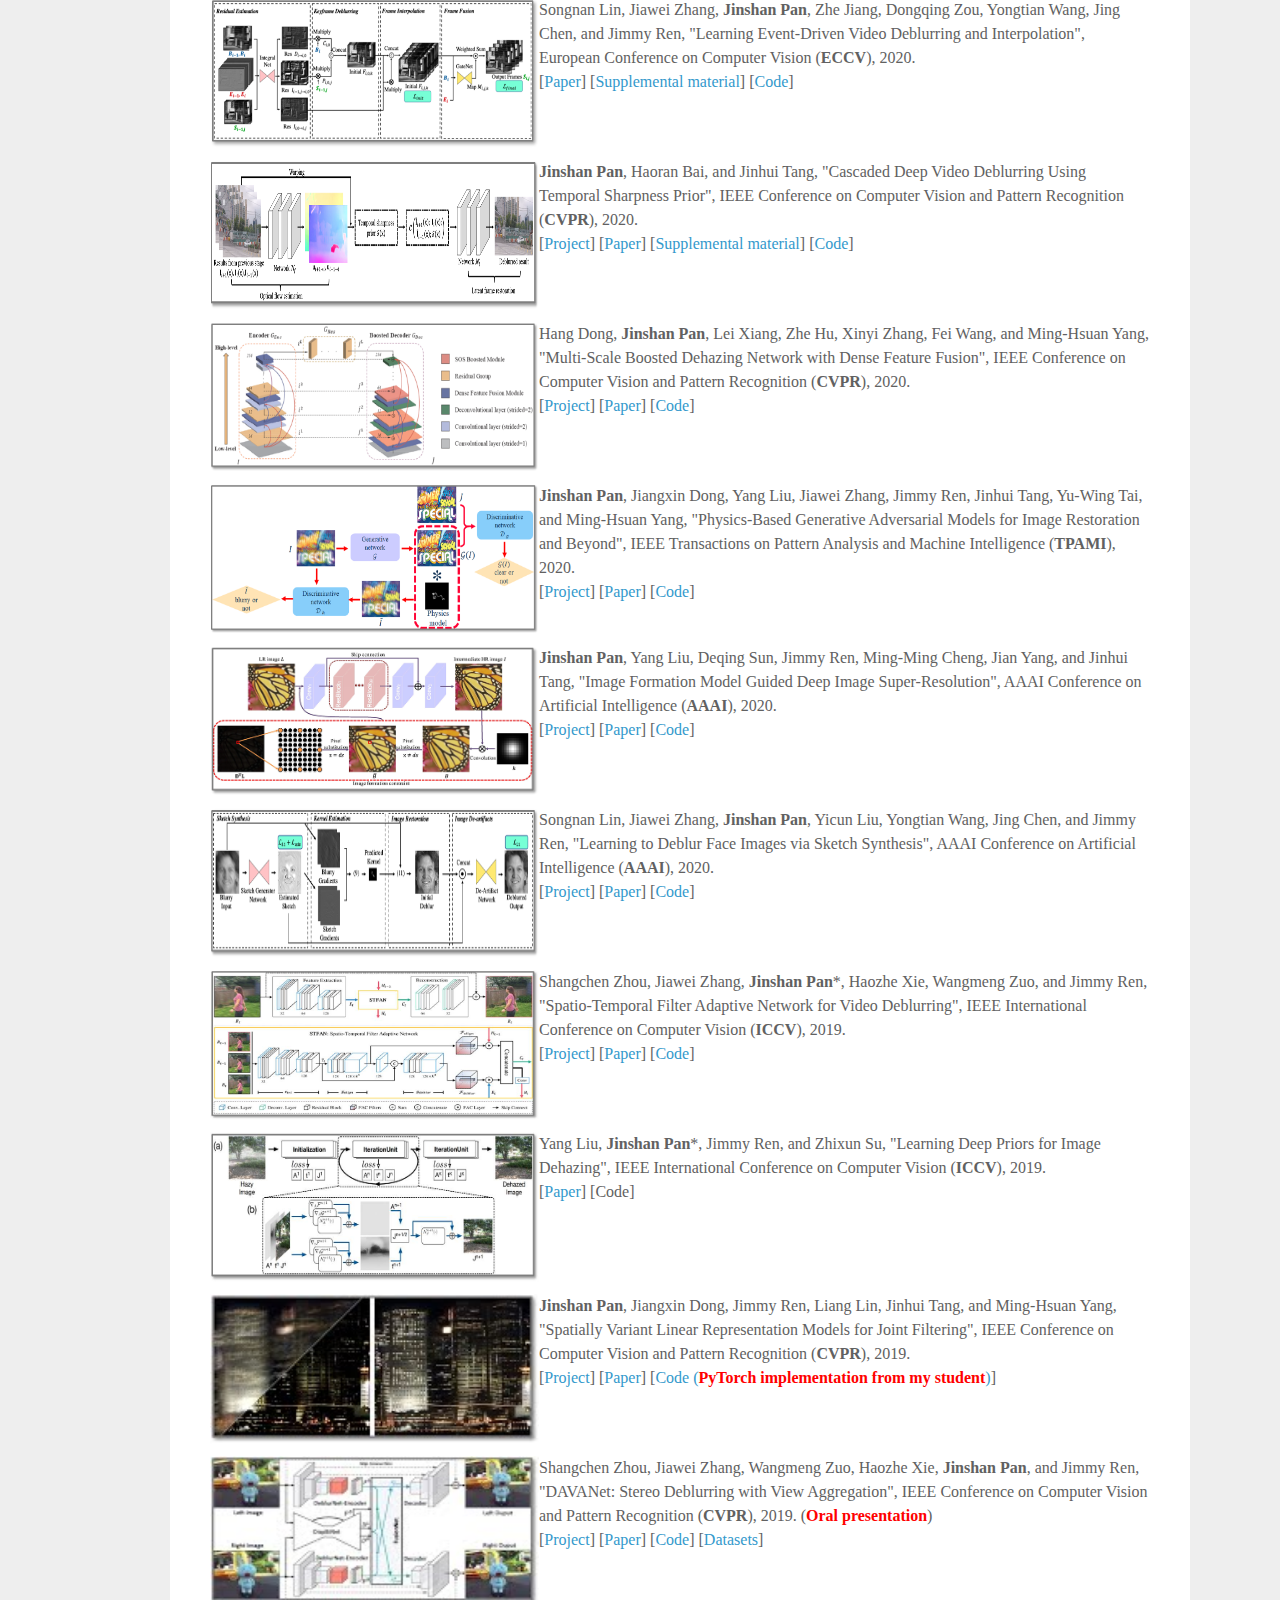
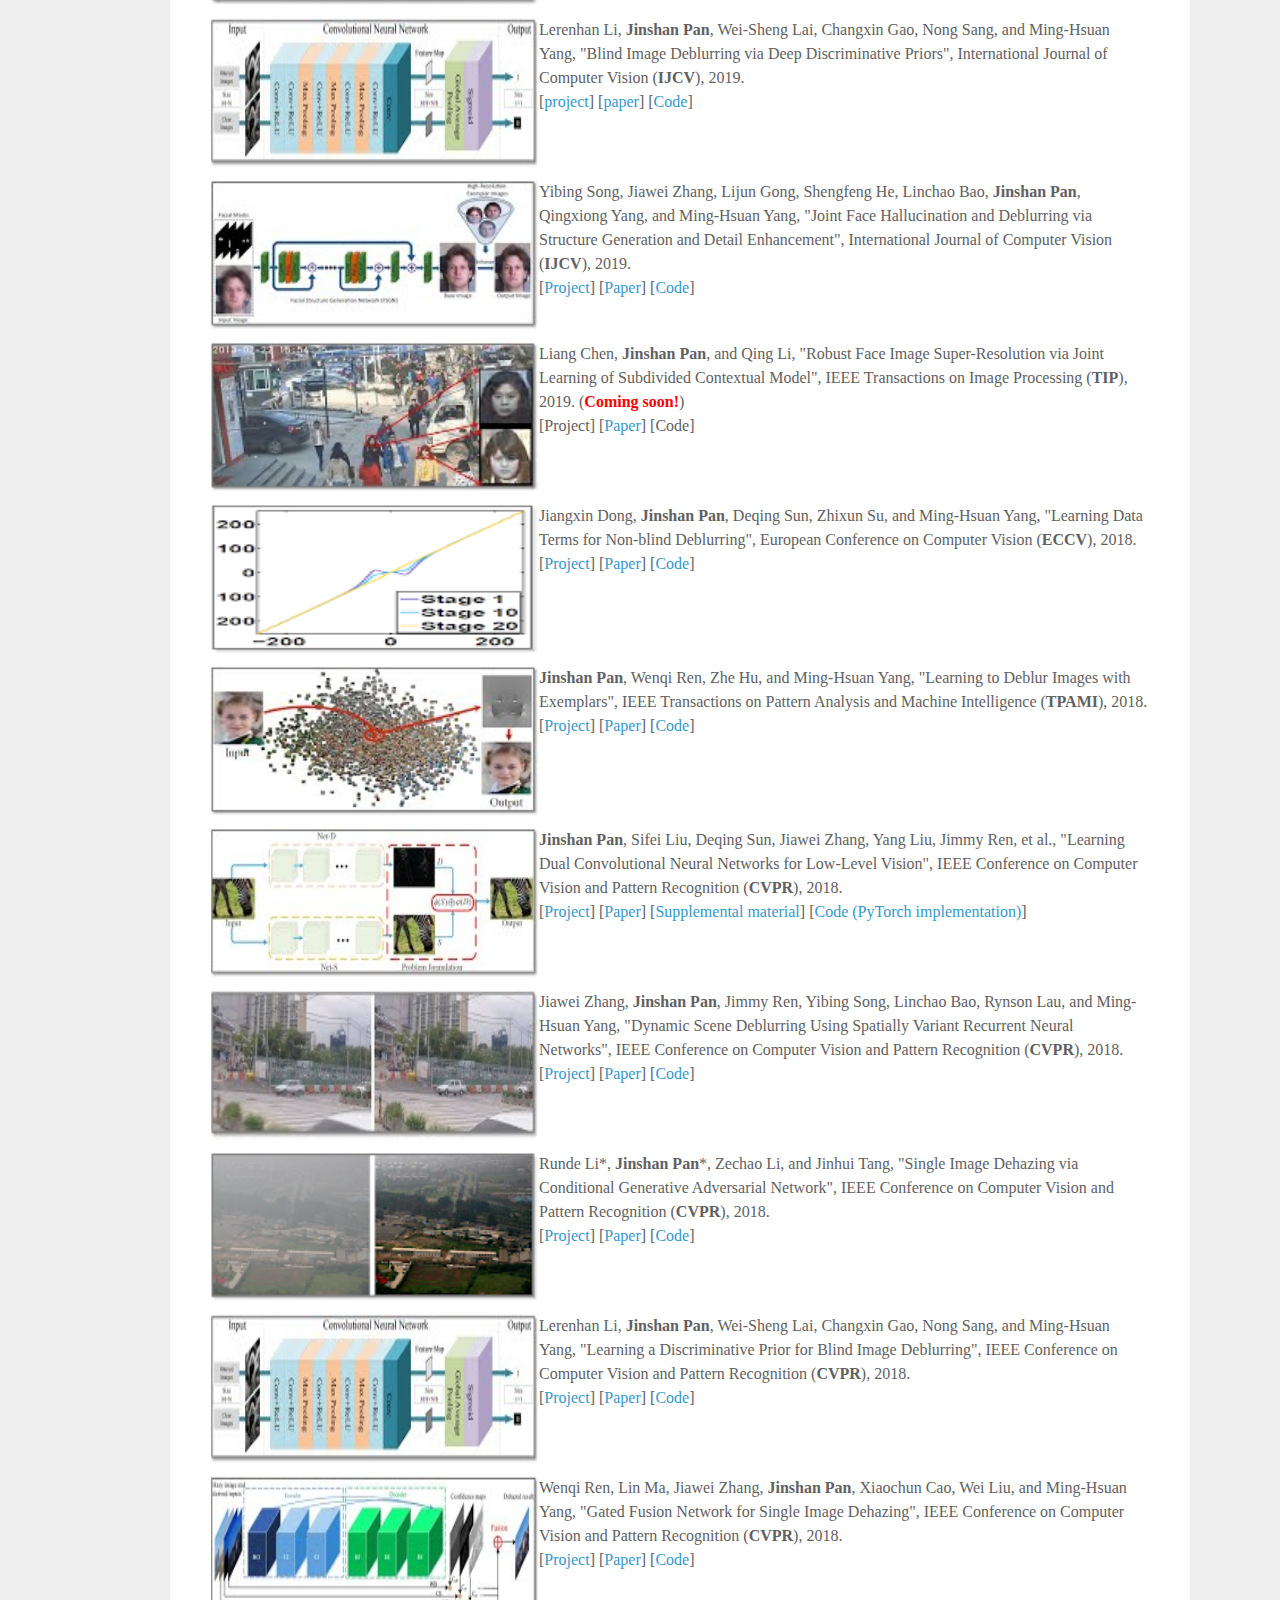
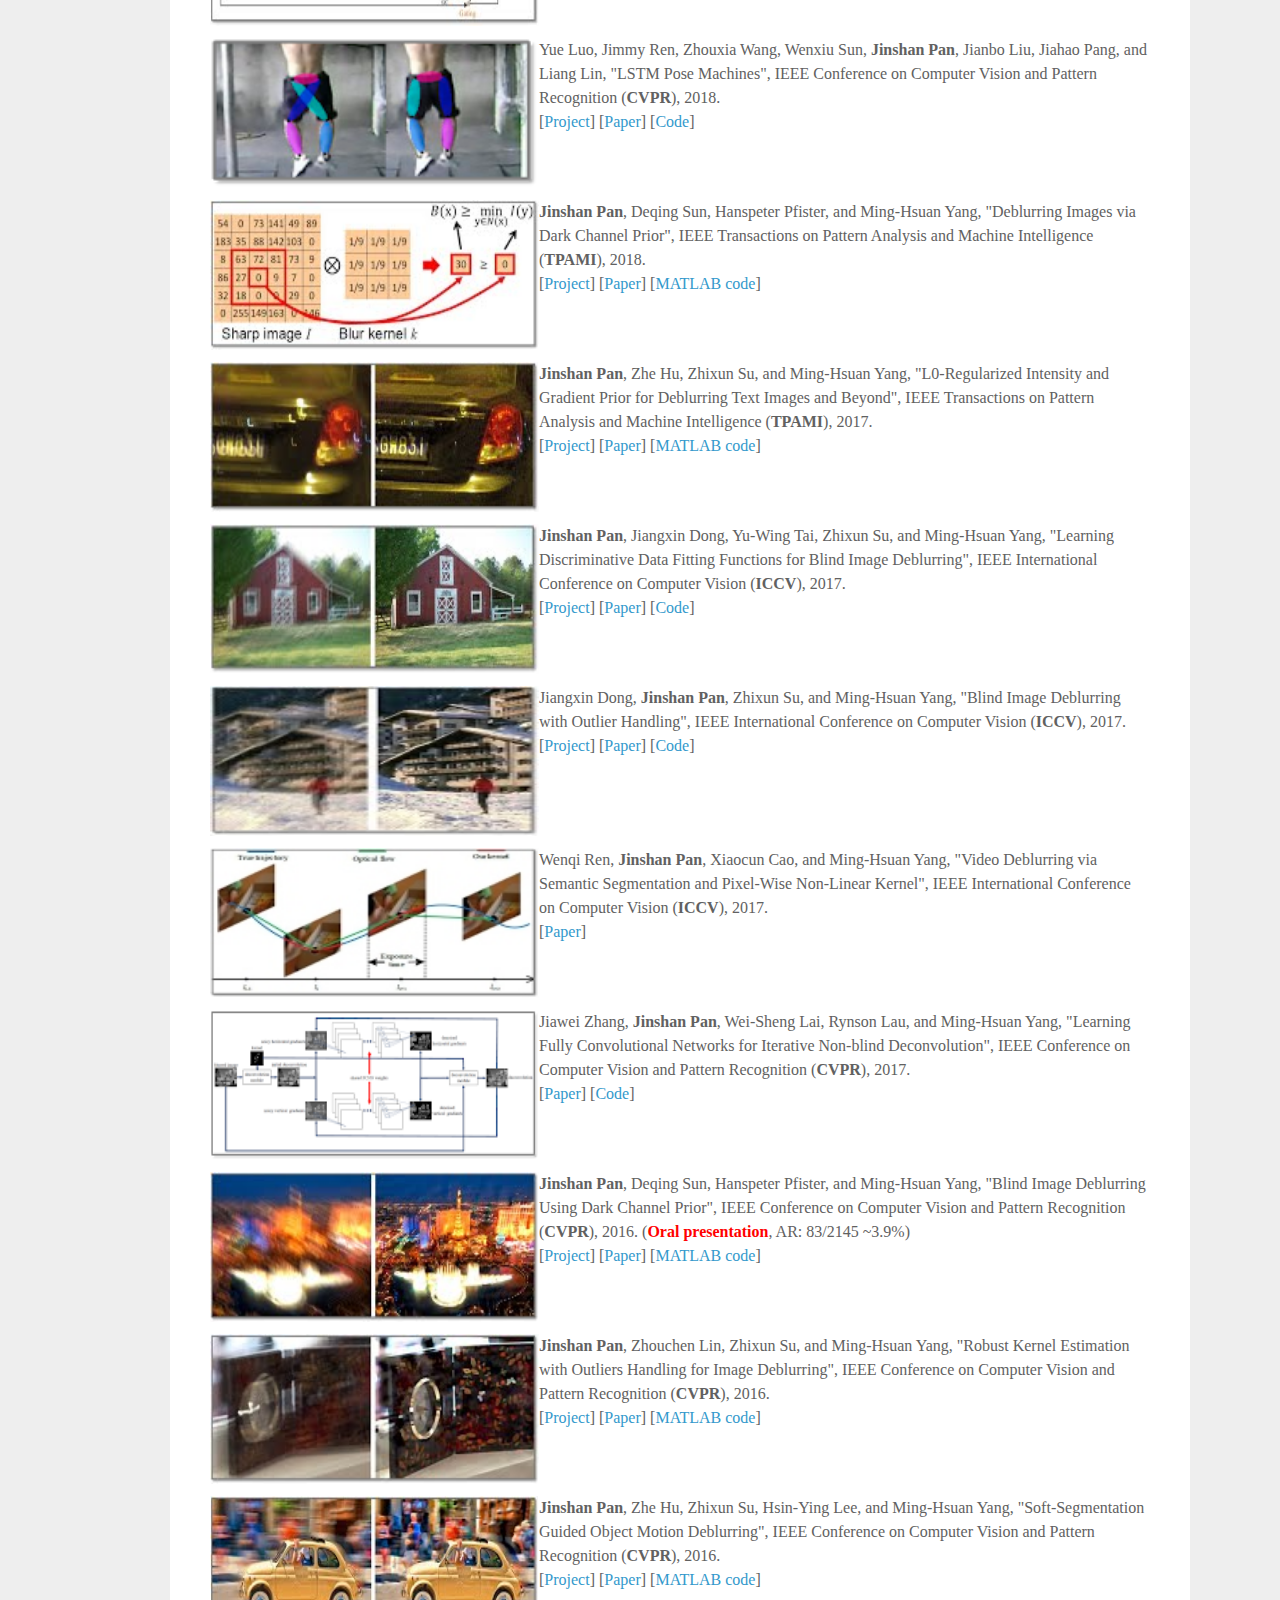
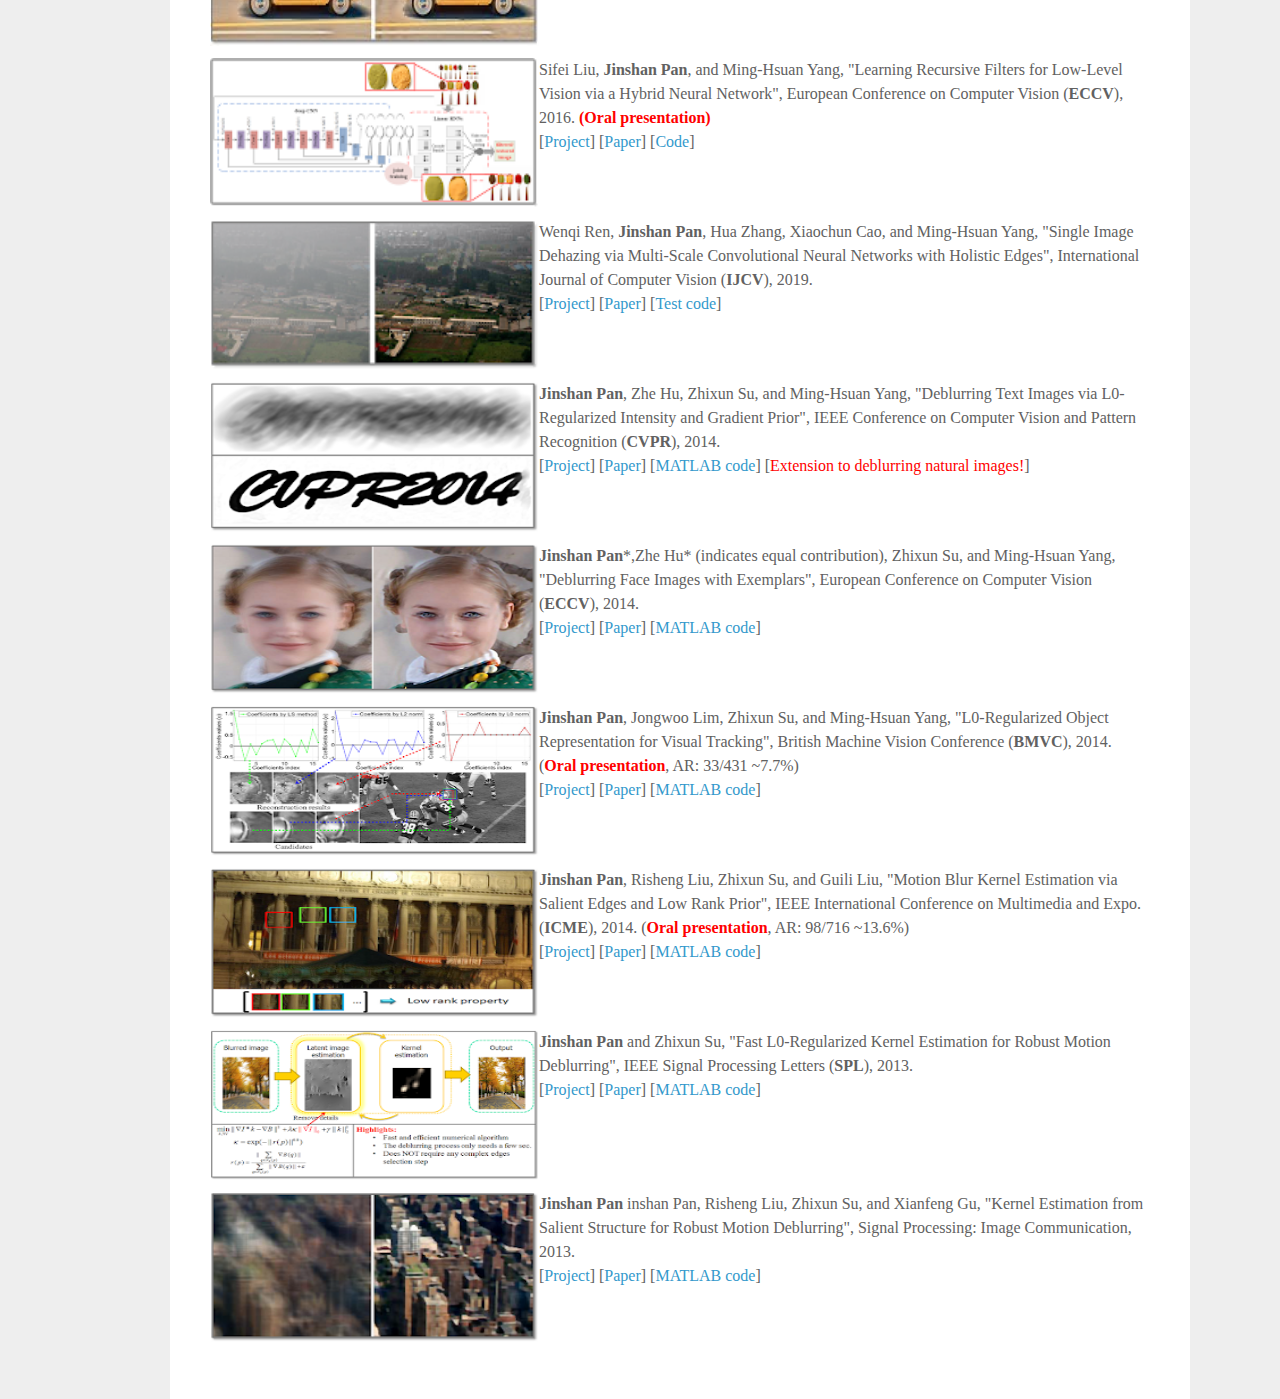
==== commit 2f1aa591: "Update index.html" ====
--- a/index.html
+++ b/index.html
@@ -29,7 +29,7 @@
                 <p class="p-head">Research Interest</p>
                 <p>My research interest includes image deblurring, image/video enhancement and analysis, and related vision problems. </p>
                 <p><b style="color:red;">
-    I am looking for several new Ph.D. students working on some innovative and exciting computer vision research and projects. Please contact me if you are interested.
+    I will recruit one Ph.D. student in 2025. Please contact me if you are interested.
 </b></p>
             </div>
 
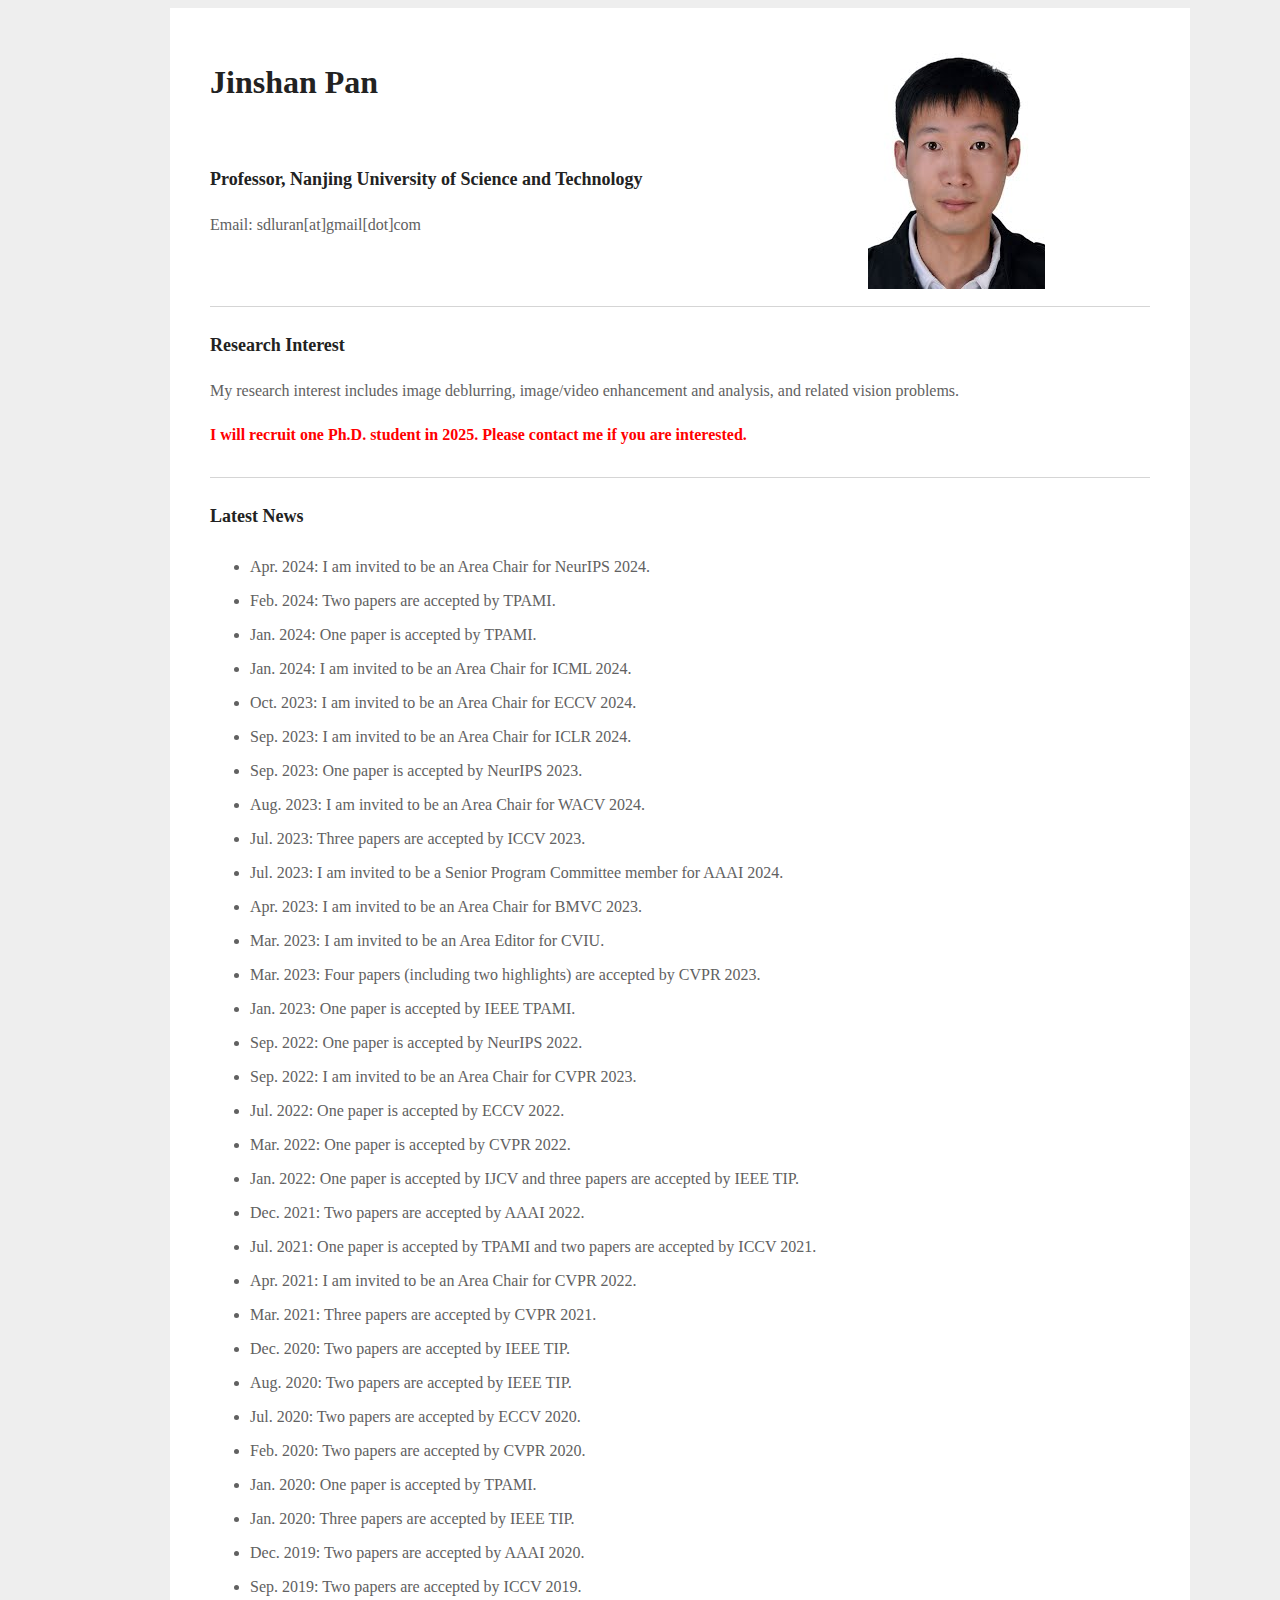
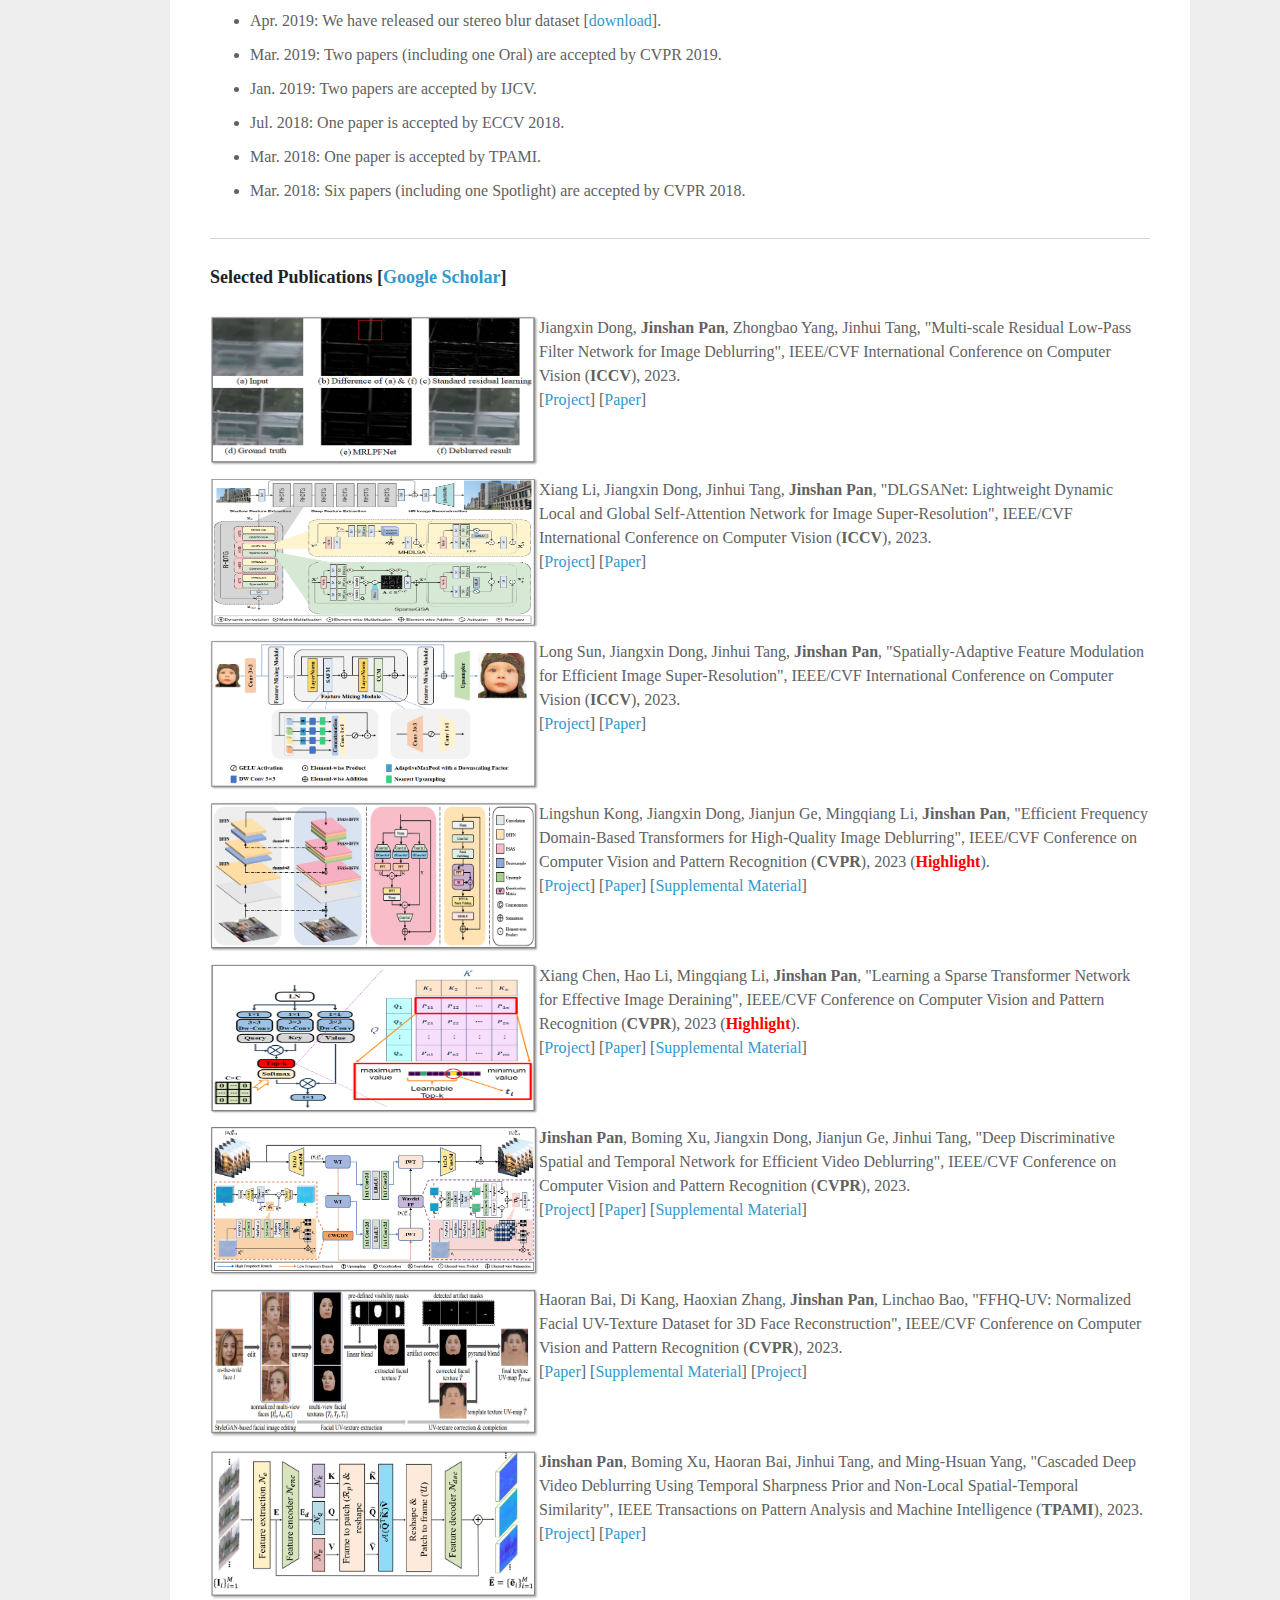
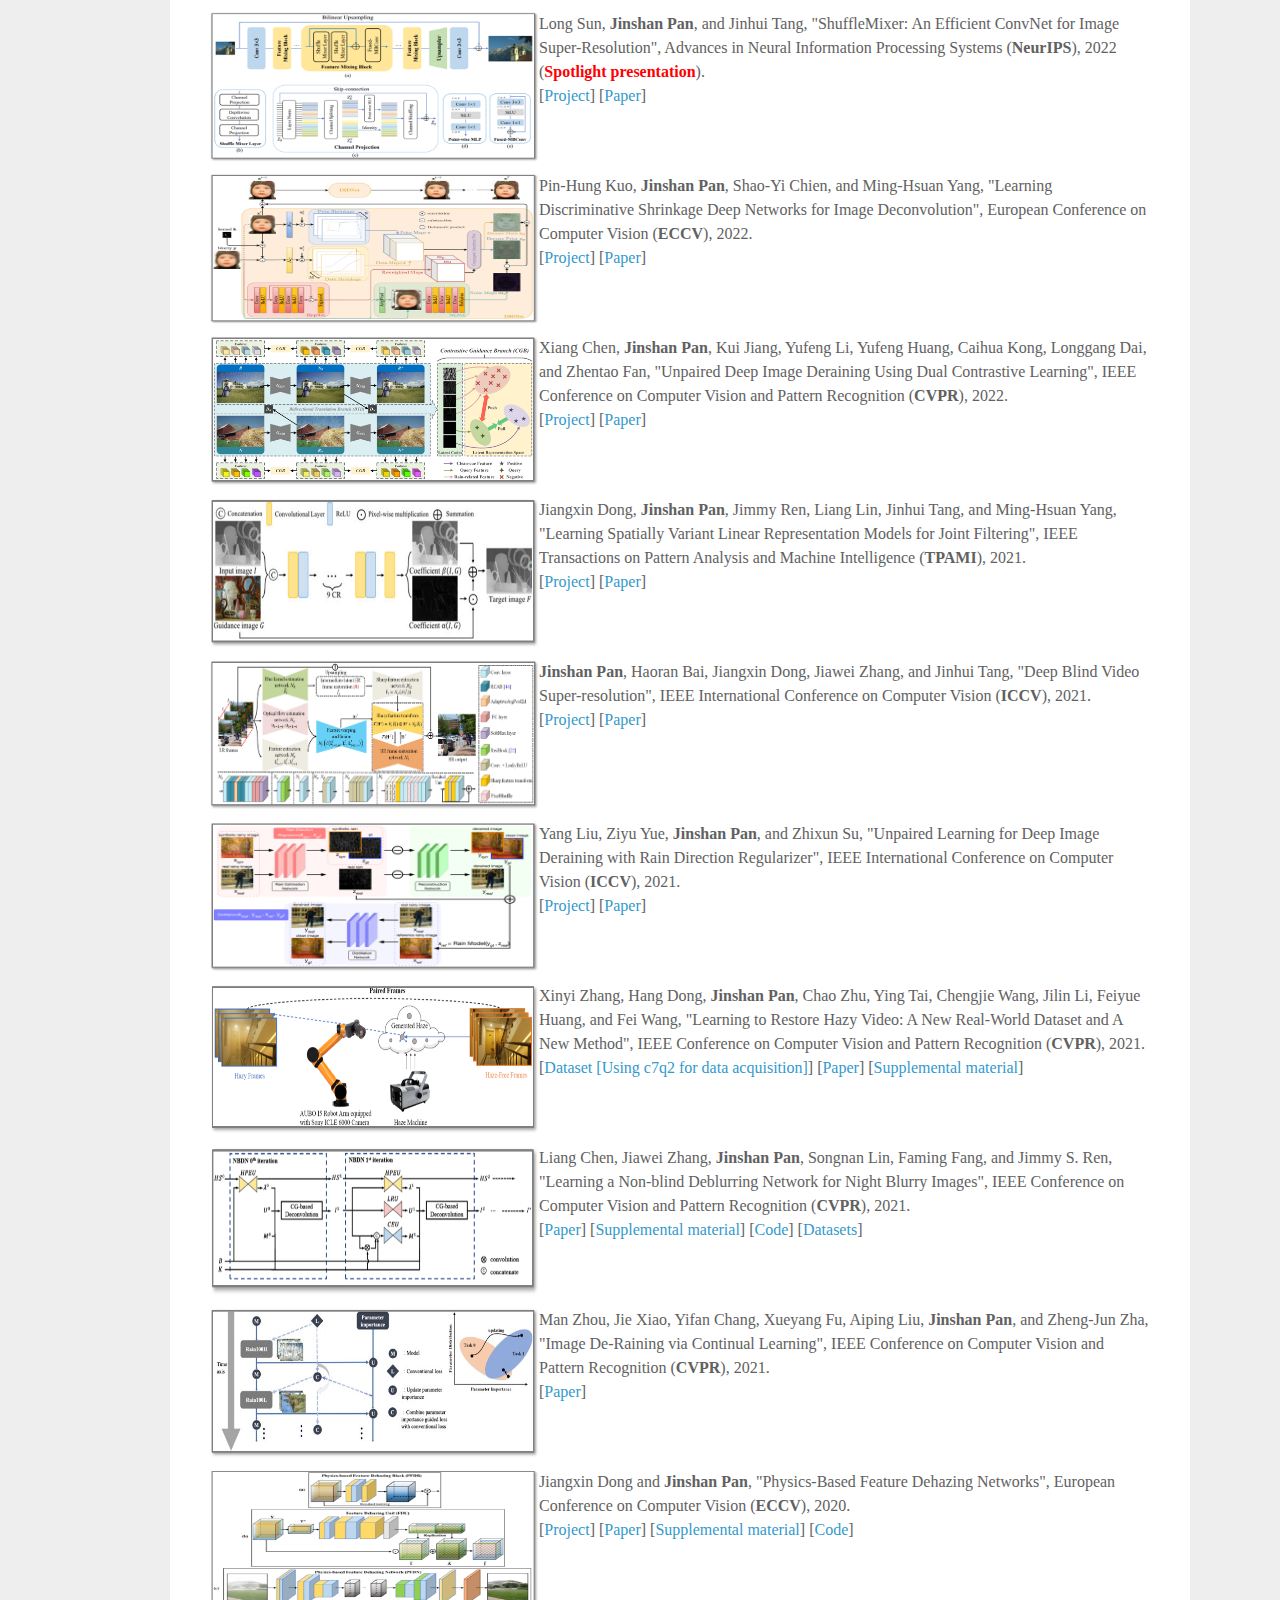
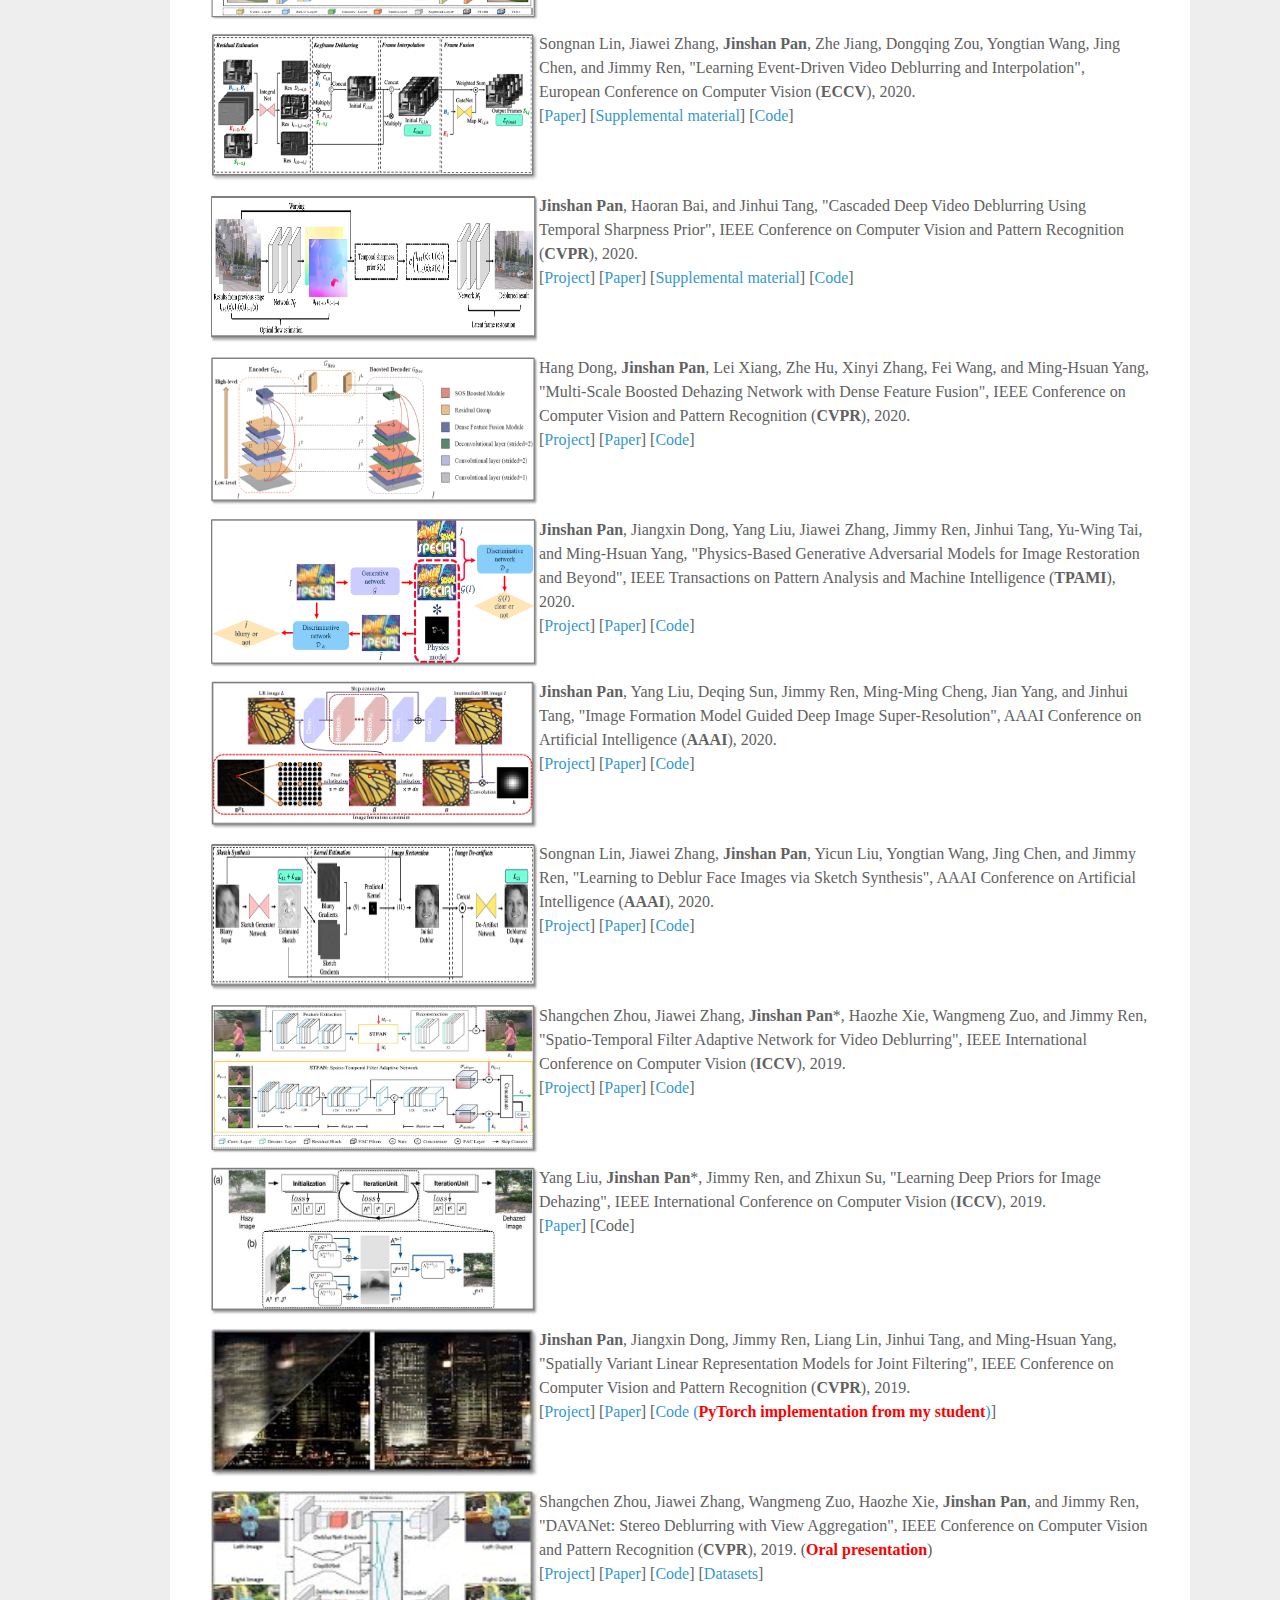
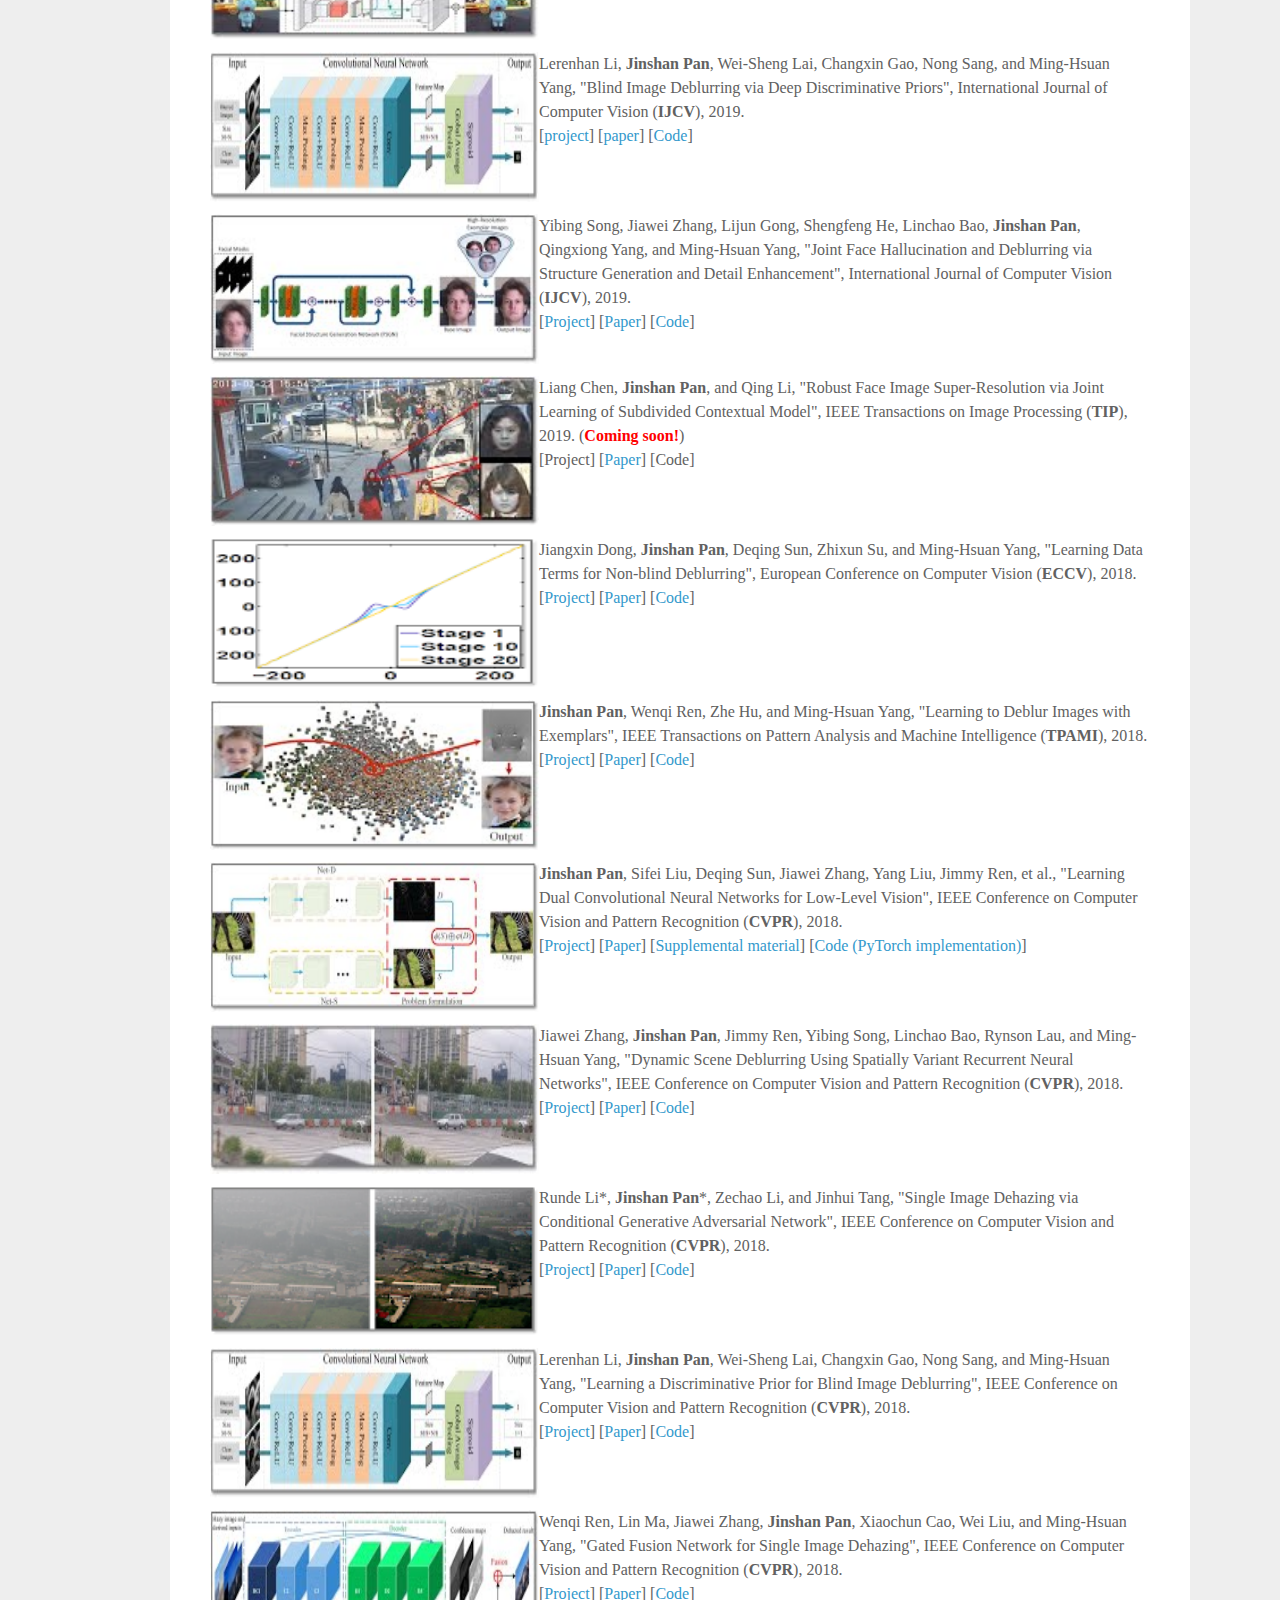
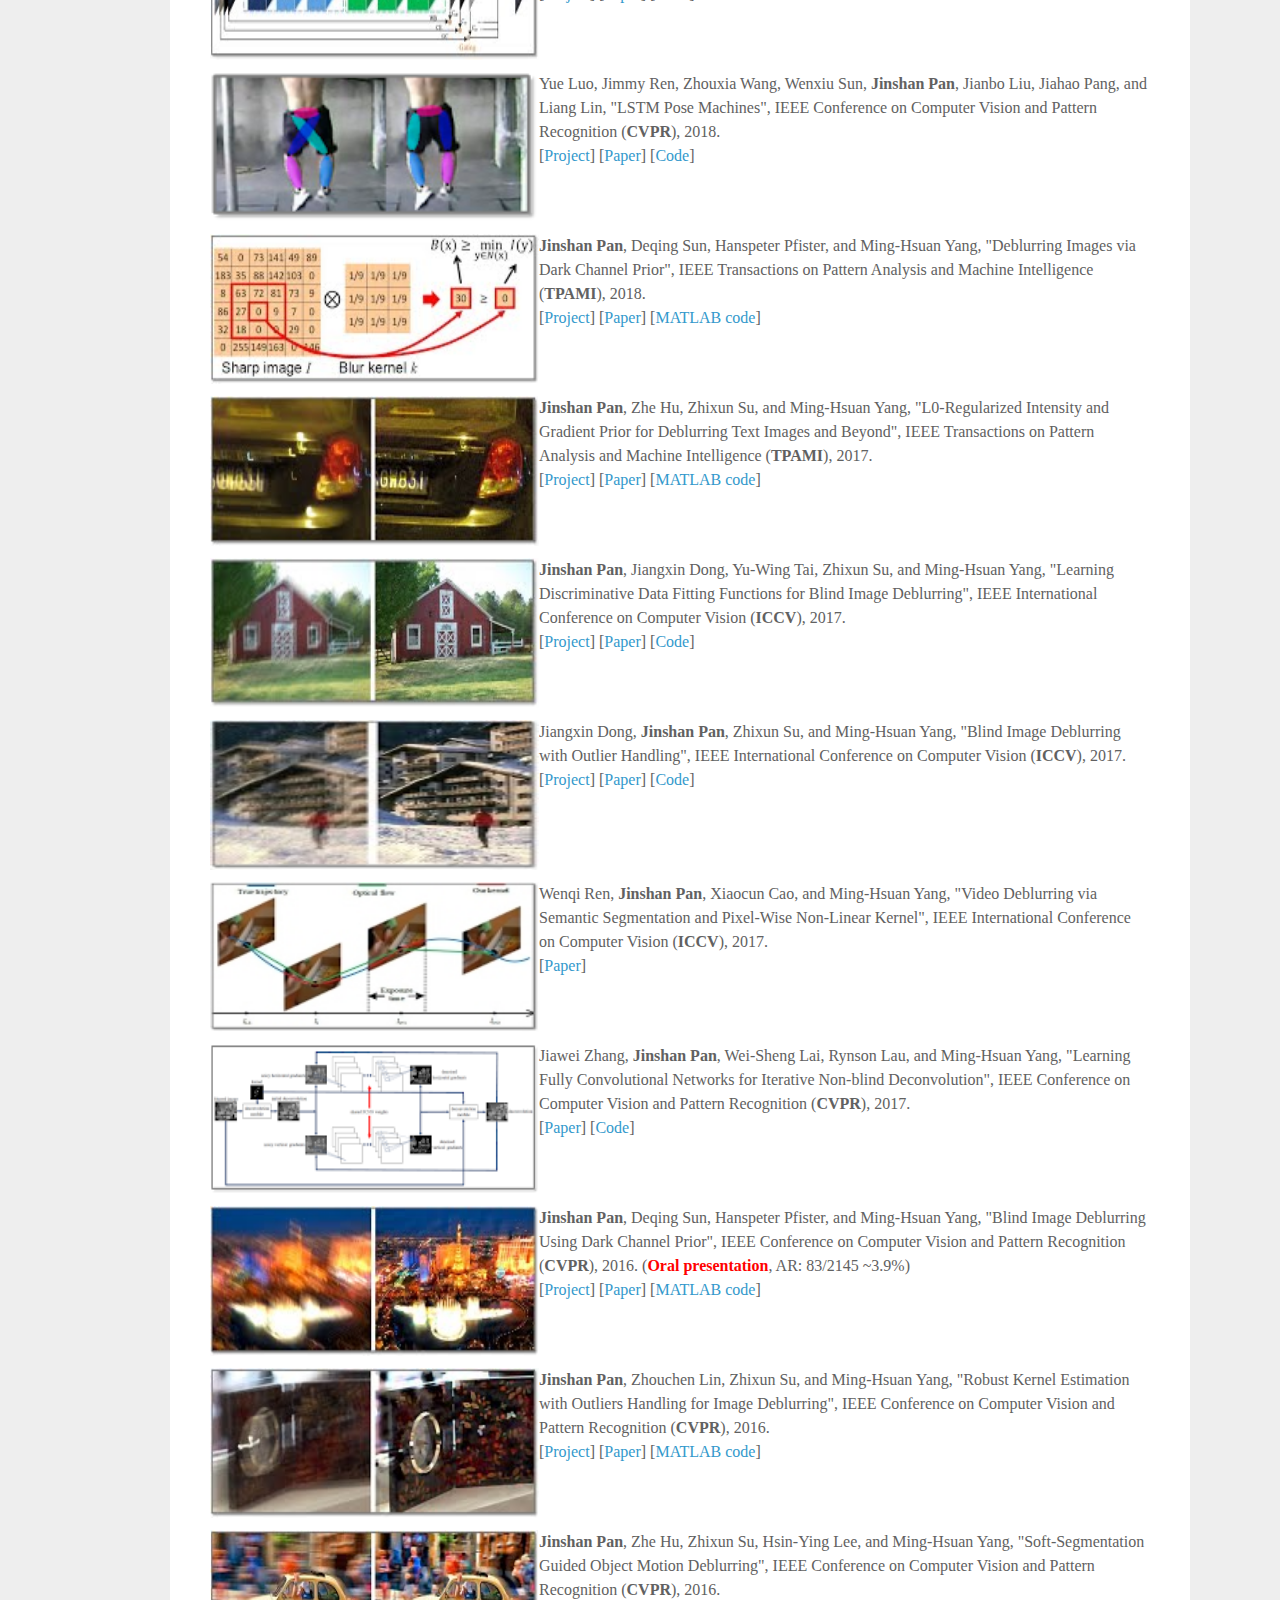
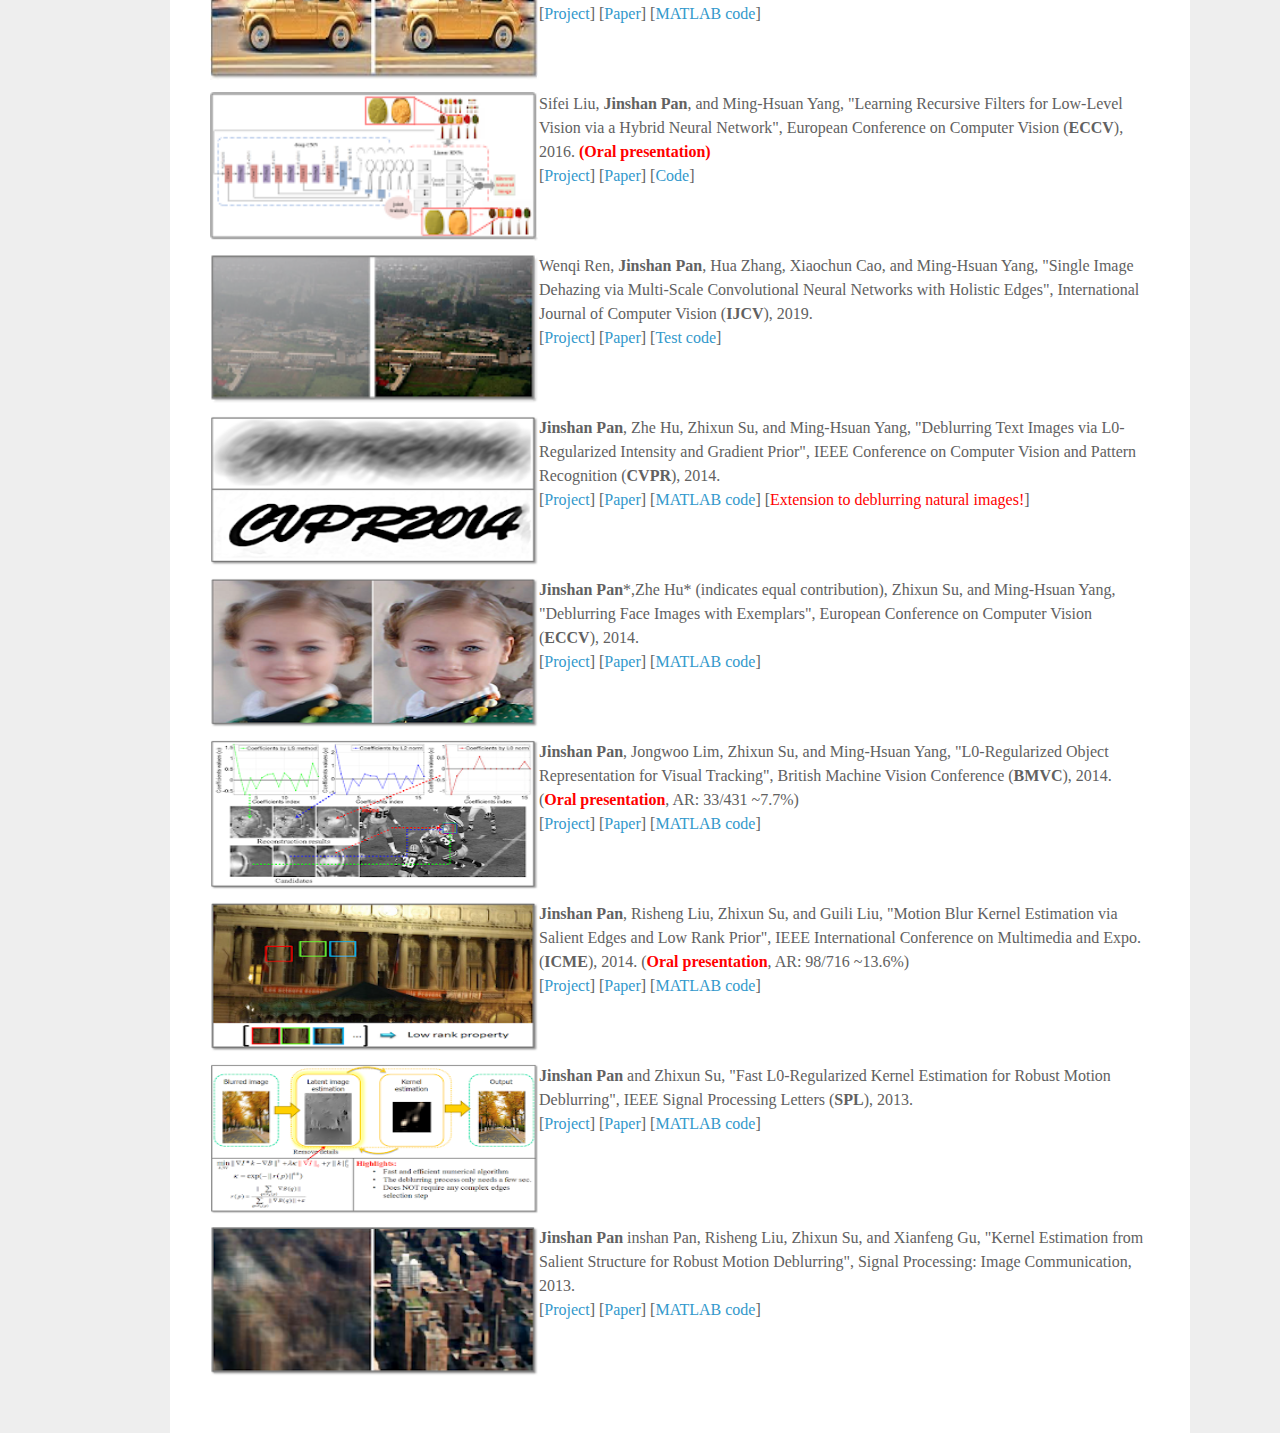
==== commit 9eca4973: "Update index.html" ====
--- a/index.html
+++ b/index.html
@@ -38,6 +38,7 @@
             <div class="module latest-news">
                 <p class="p-head">Latest News</p>
                 <ul>
+                    <li>Apr. 2024: I am invited to be an Area Chair for NeurIPS 2024.</li>
                     <li>Feb. 2024: Two papers are accepted by TPAMI.</li>
                     <li>Jan. 2024: One paper is accepted by TPAMI.</li>
                     <li>Jan. 2024: I am invited to be an Area Chair for ICML 2024.</li>
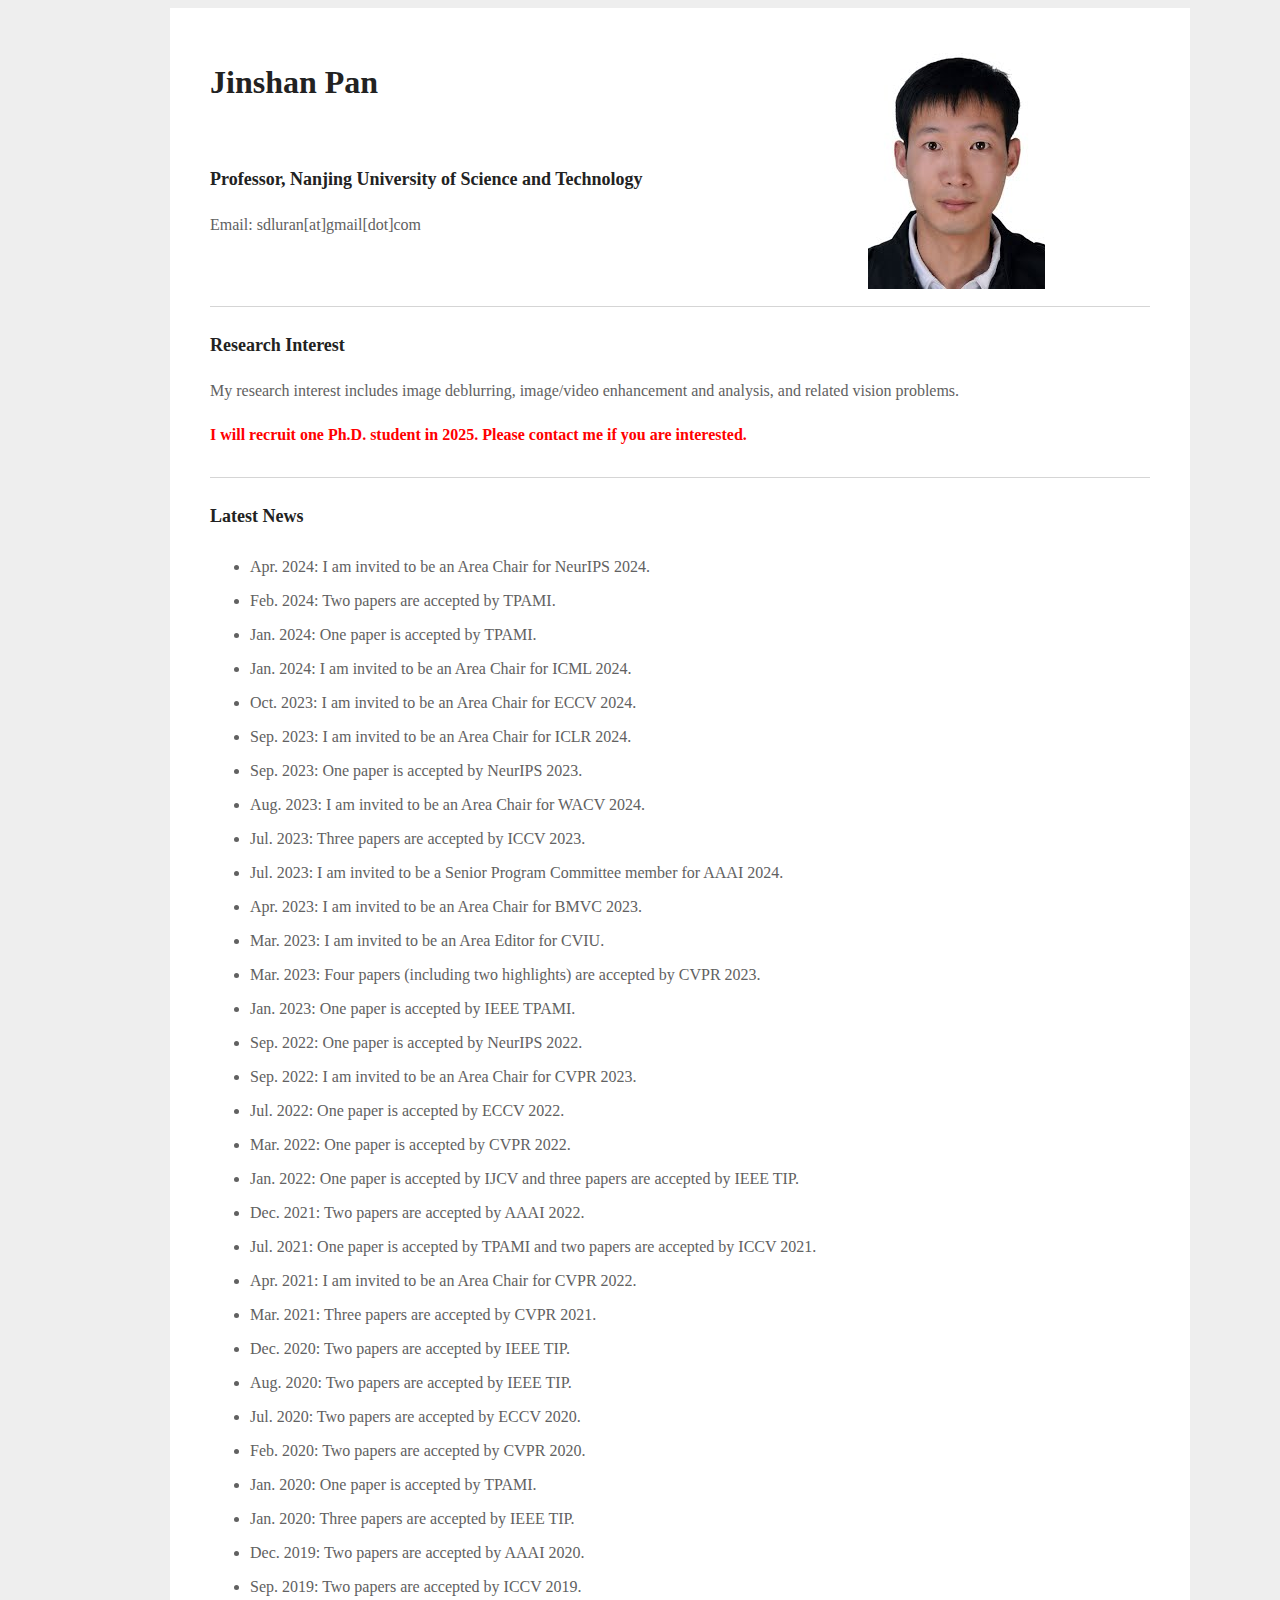
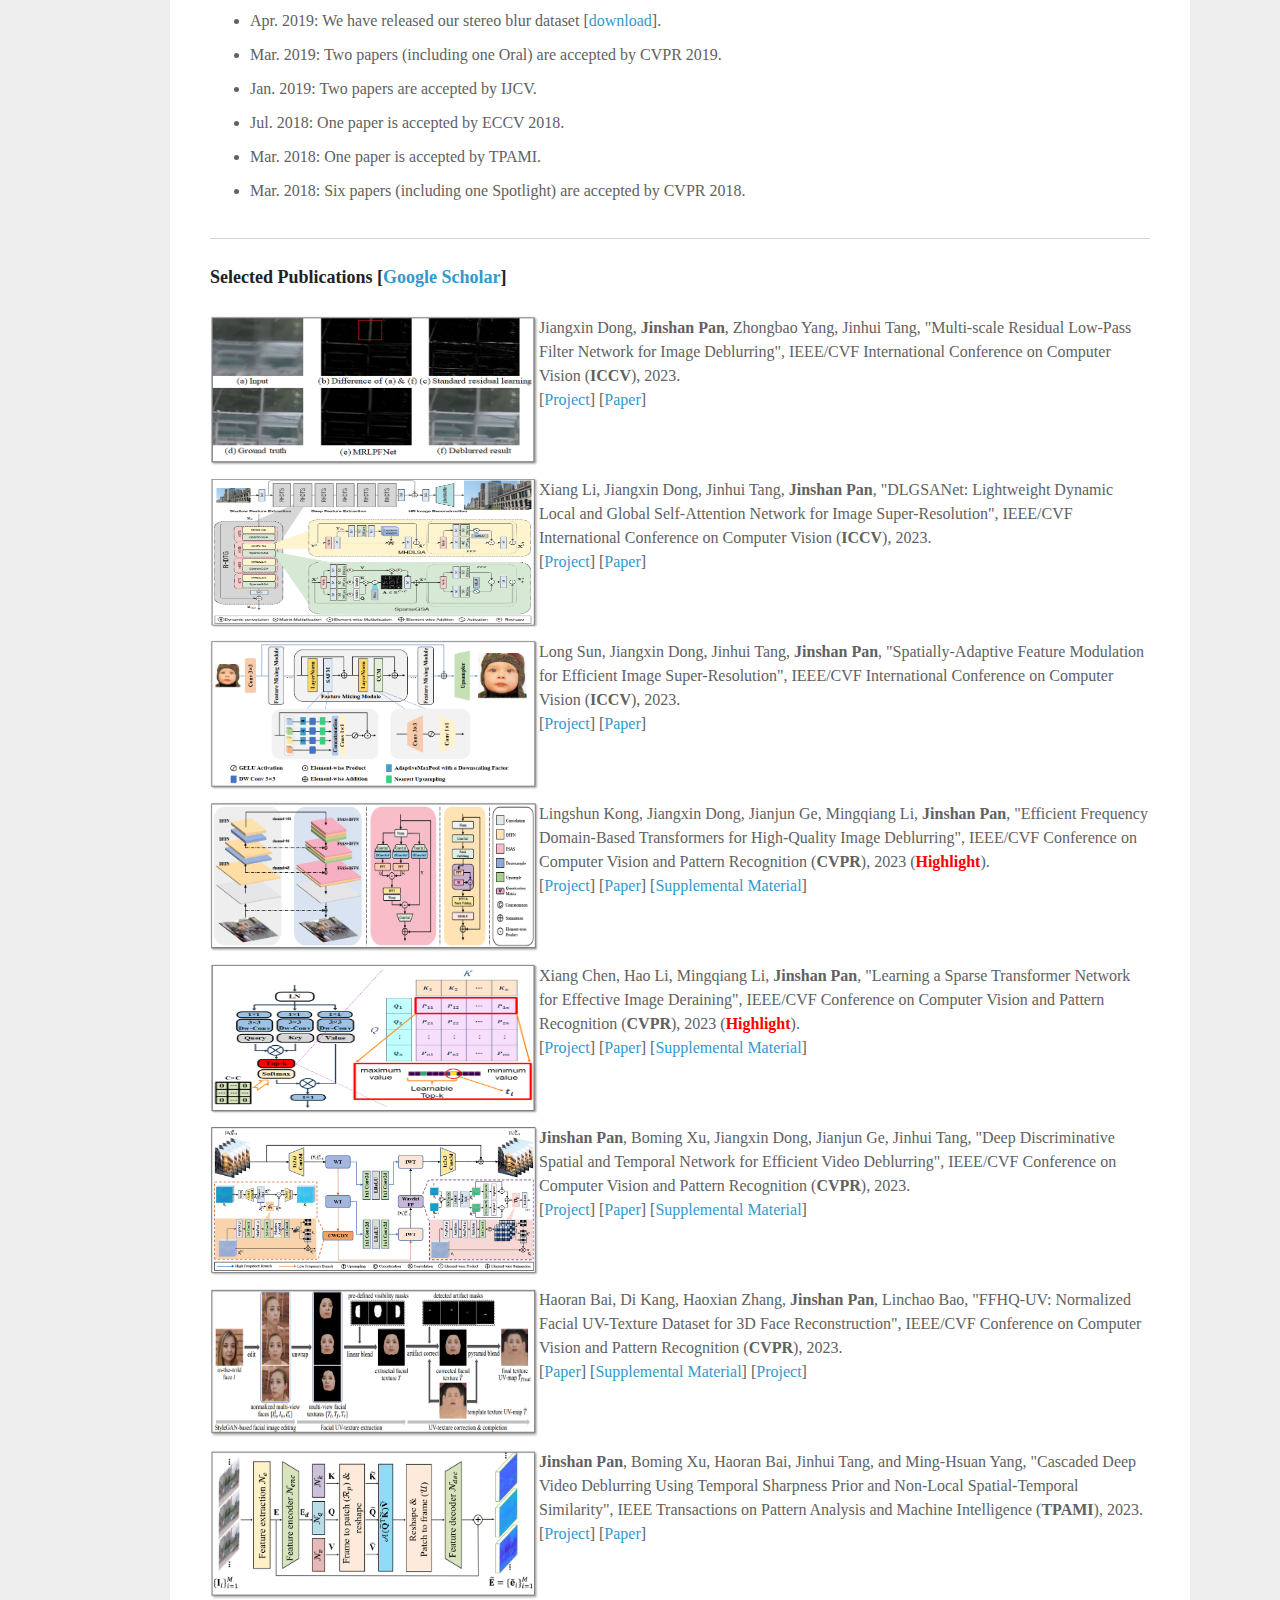
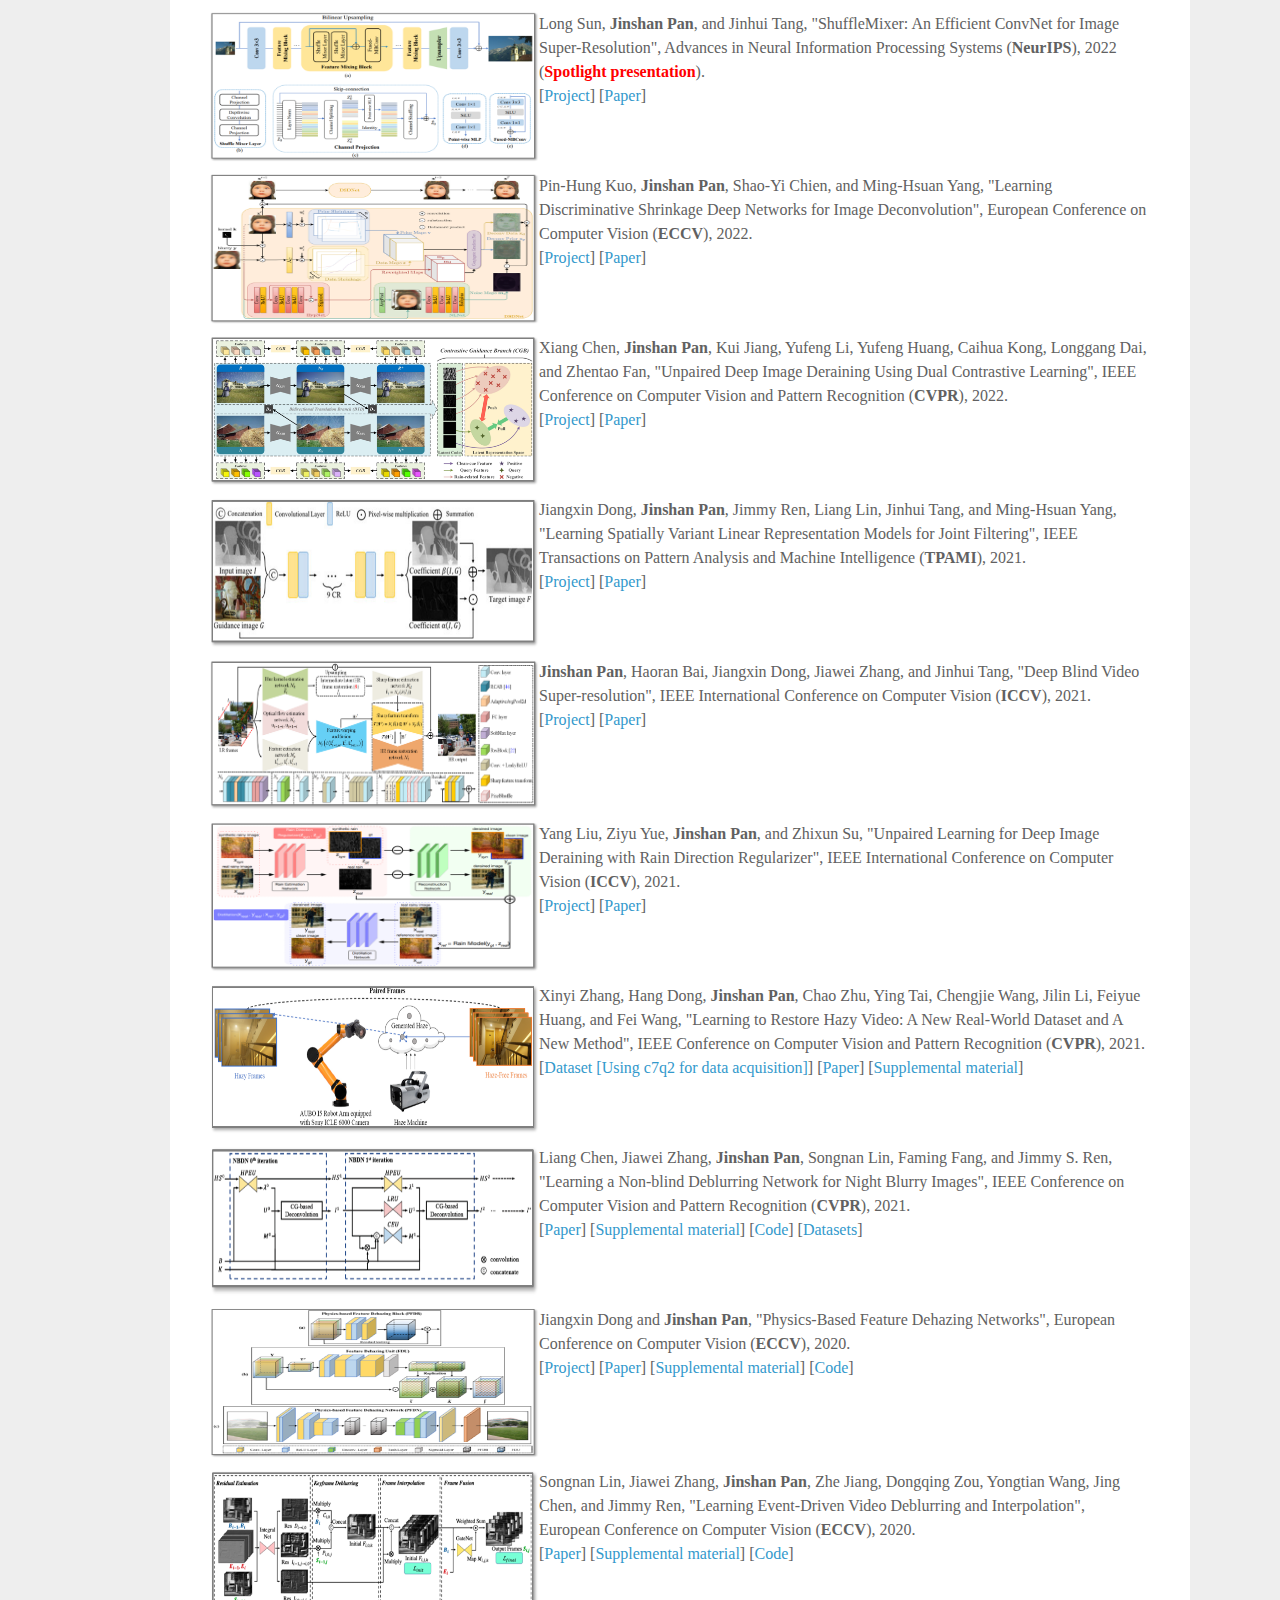
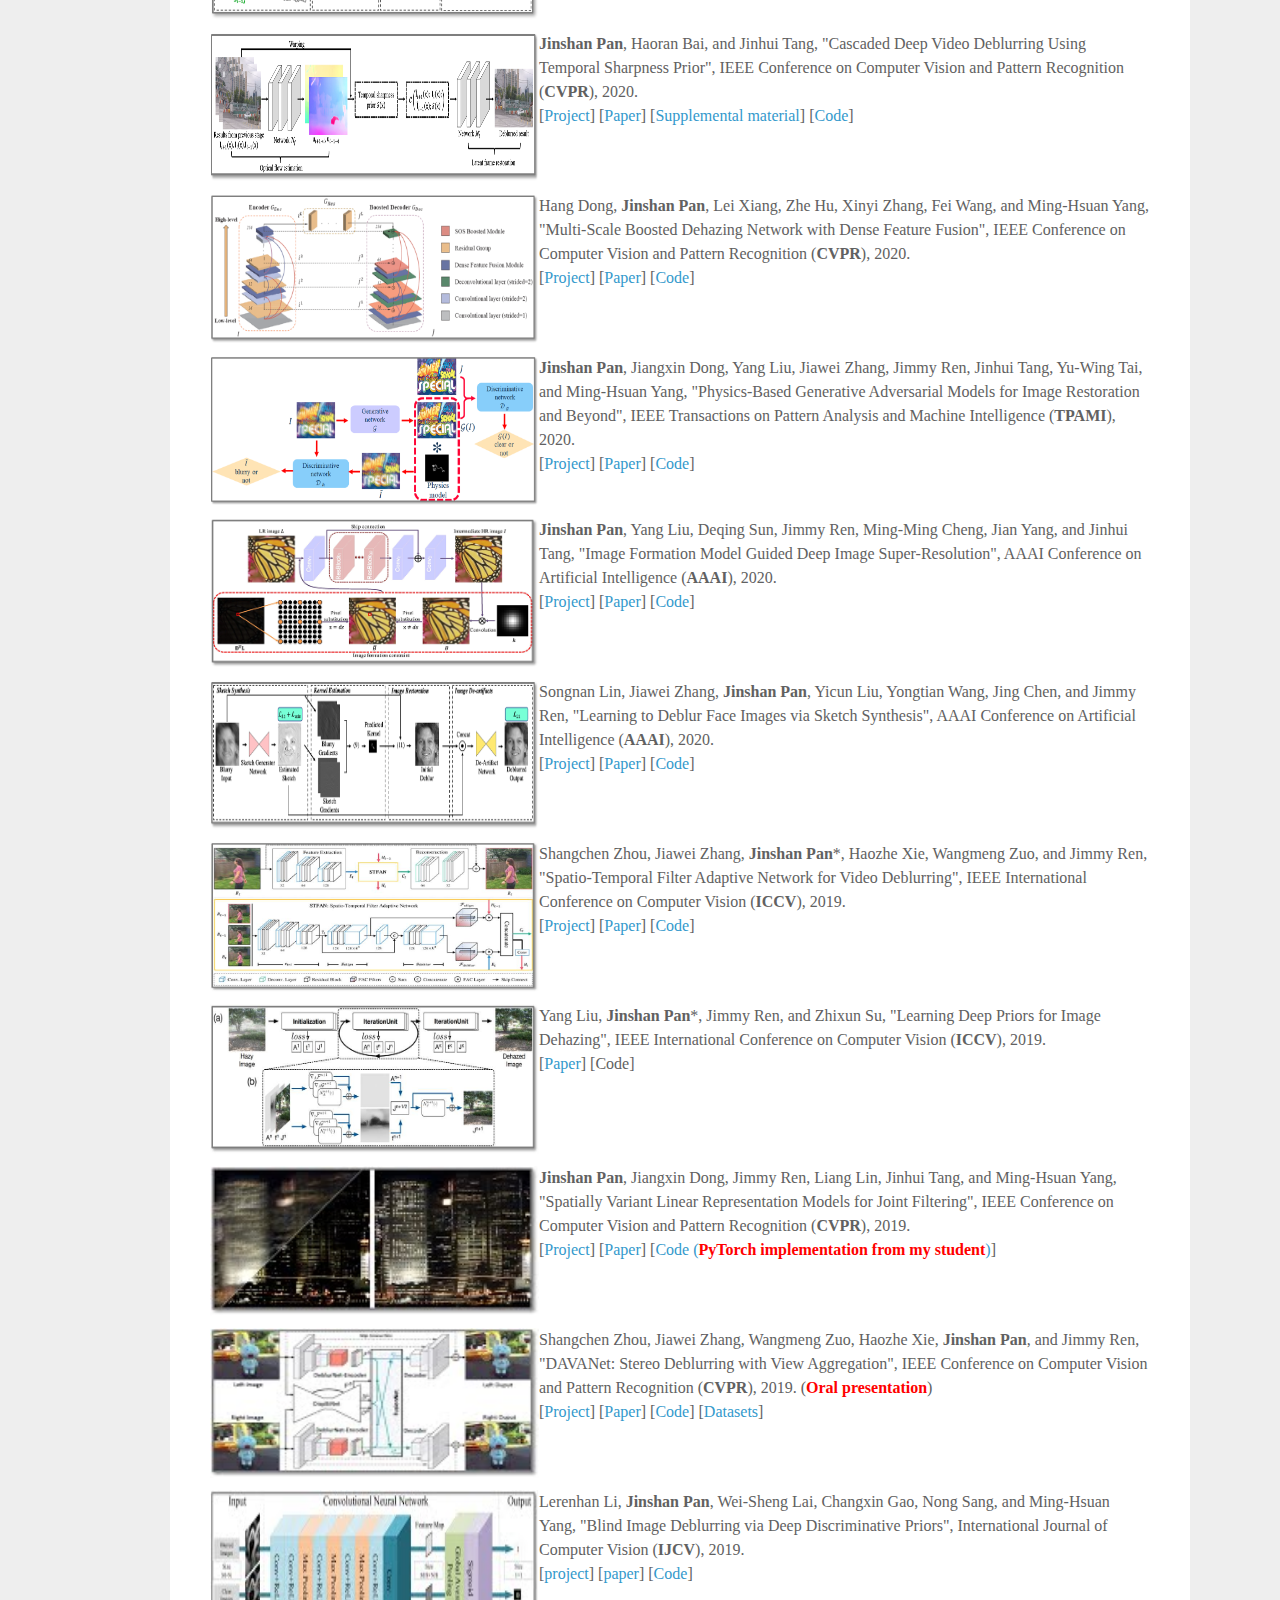
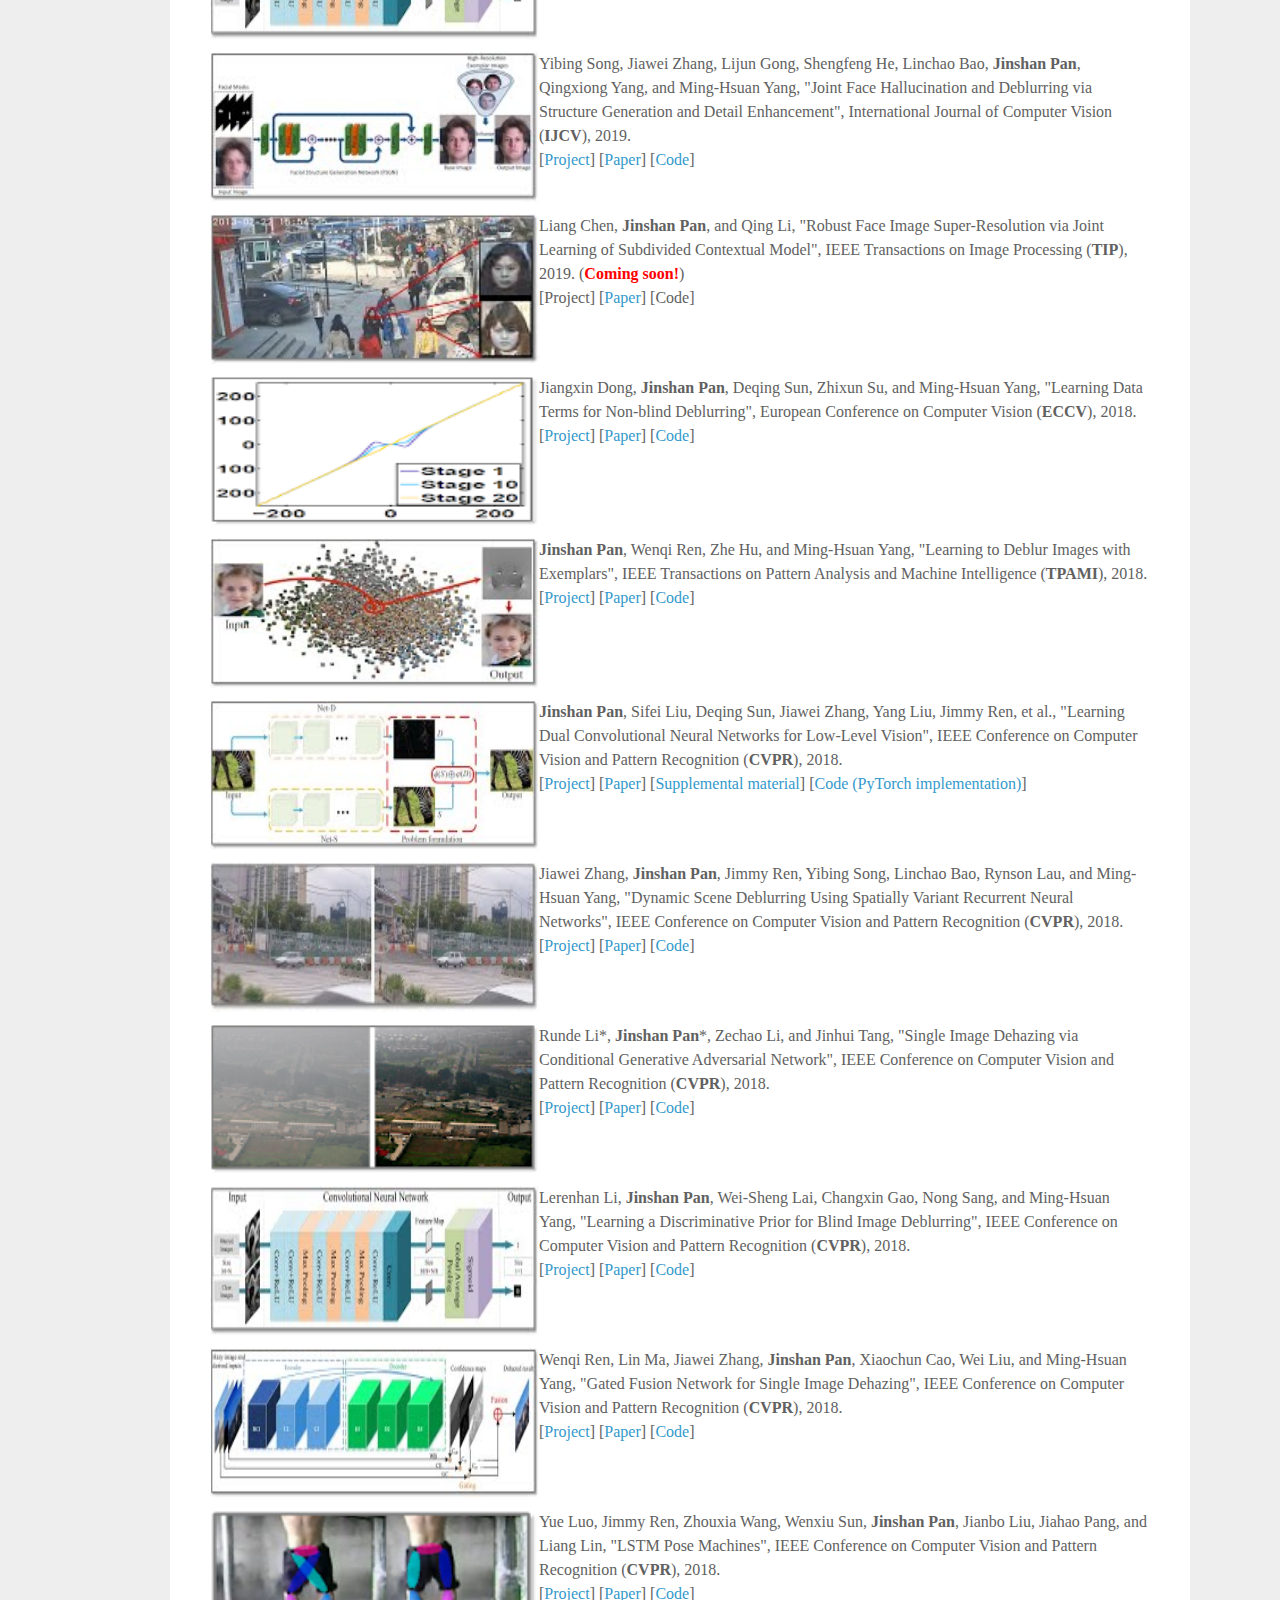
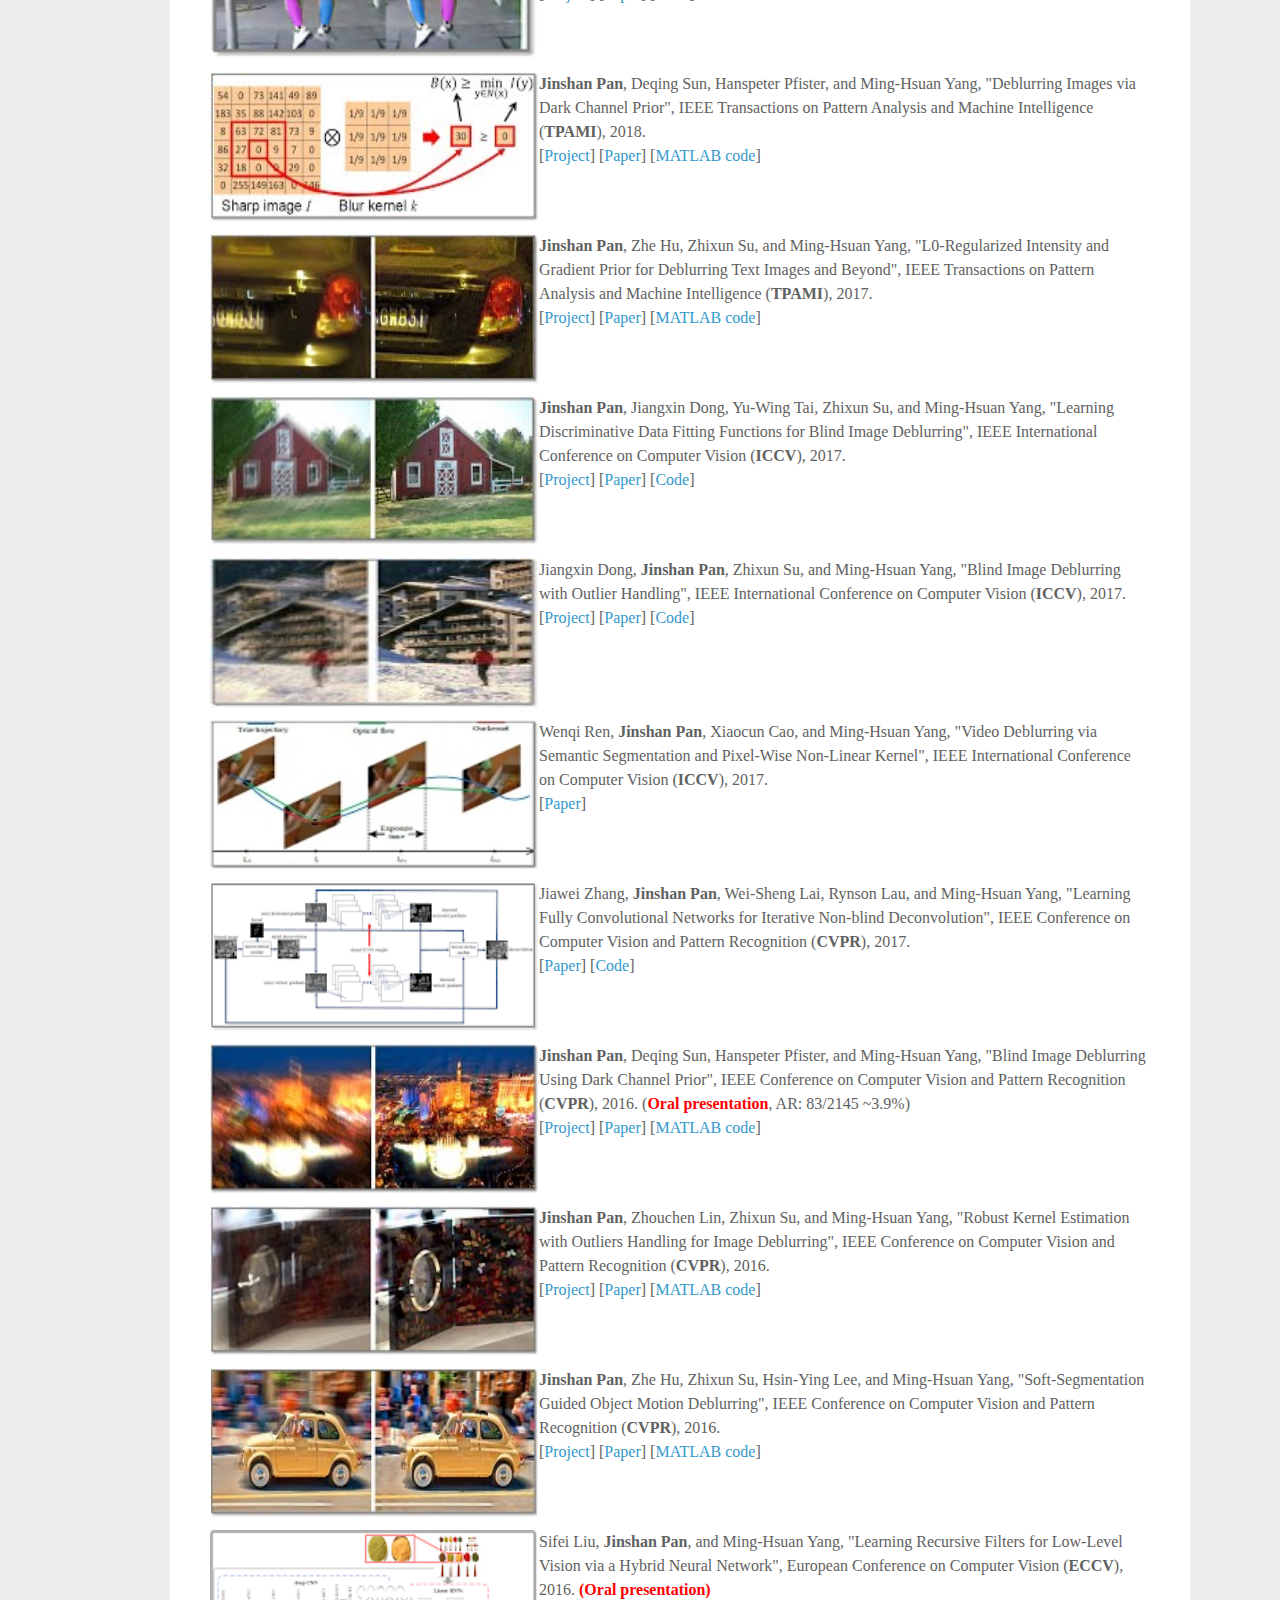
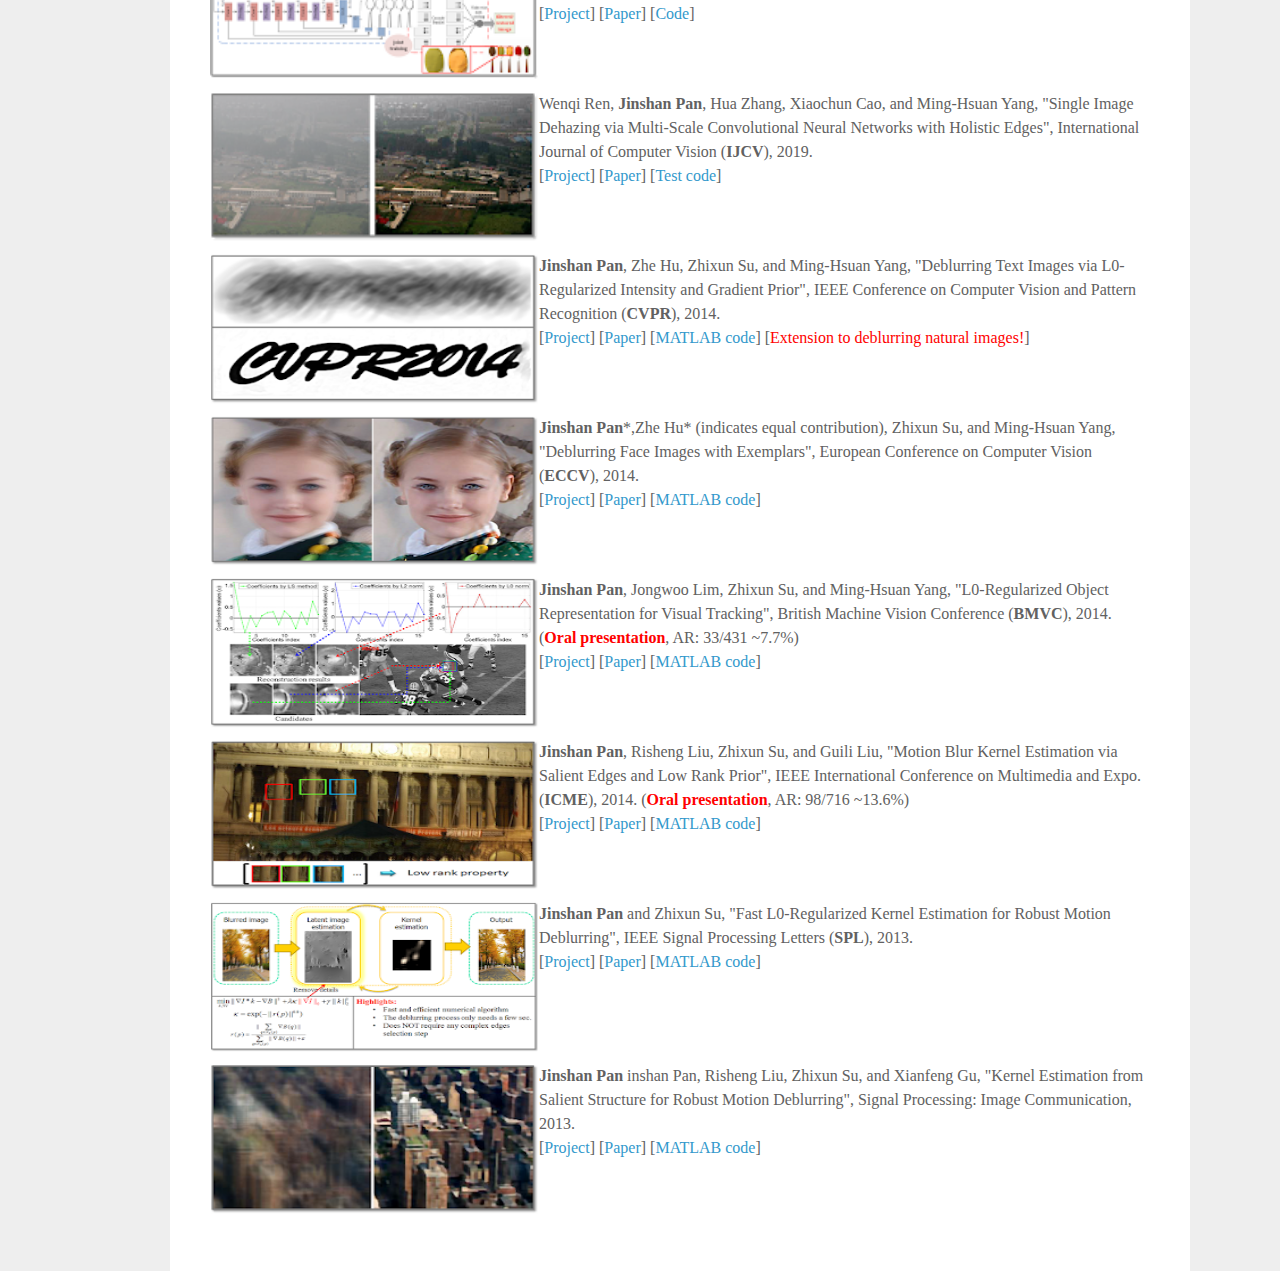
==== commit 815f8098: "Update index.html" ====
--- a/index.html
+++ b/index.html
@@ -266,16 +266,6 @@
                         </p>
                     </div>
                 </div>
-                <div class="publication">
-                    <div class="pub-img-bar"><img class="pub-img" src="img/cvpr21_deraining.jpg"></div>
-                    <div class="pub-title">
-                        <p>
-                            Man Zhou, Jie Xiao, Yifan Chang, Xueyang Fu, Aiping Liu, <b>Jinshan Pan</b>, and Zheng-Jun Zha, "Image De-Raining via Continual Learning", IEEE Conference on Computer Vision and Pattern Recognition (<b>CVPR</b>), 2021.
-                            <br>
-                            [<a target="_blank" href="https://openaccess.thecvf.com/content/CVPR2021/papers/Zhou_Image_De-Raining_via_Continual_Learning_CVPR_2021_paper.pdf">Paper</a>]
-                        </p>
-                    </div>
-                </div>
                 
                 <div class="publication">
                     <div class="pub-img-bar"><img class="pub-img" src="img/pfdn-eccv20.png"></div>
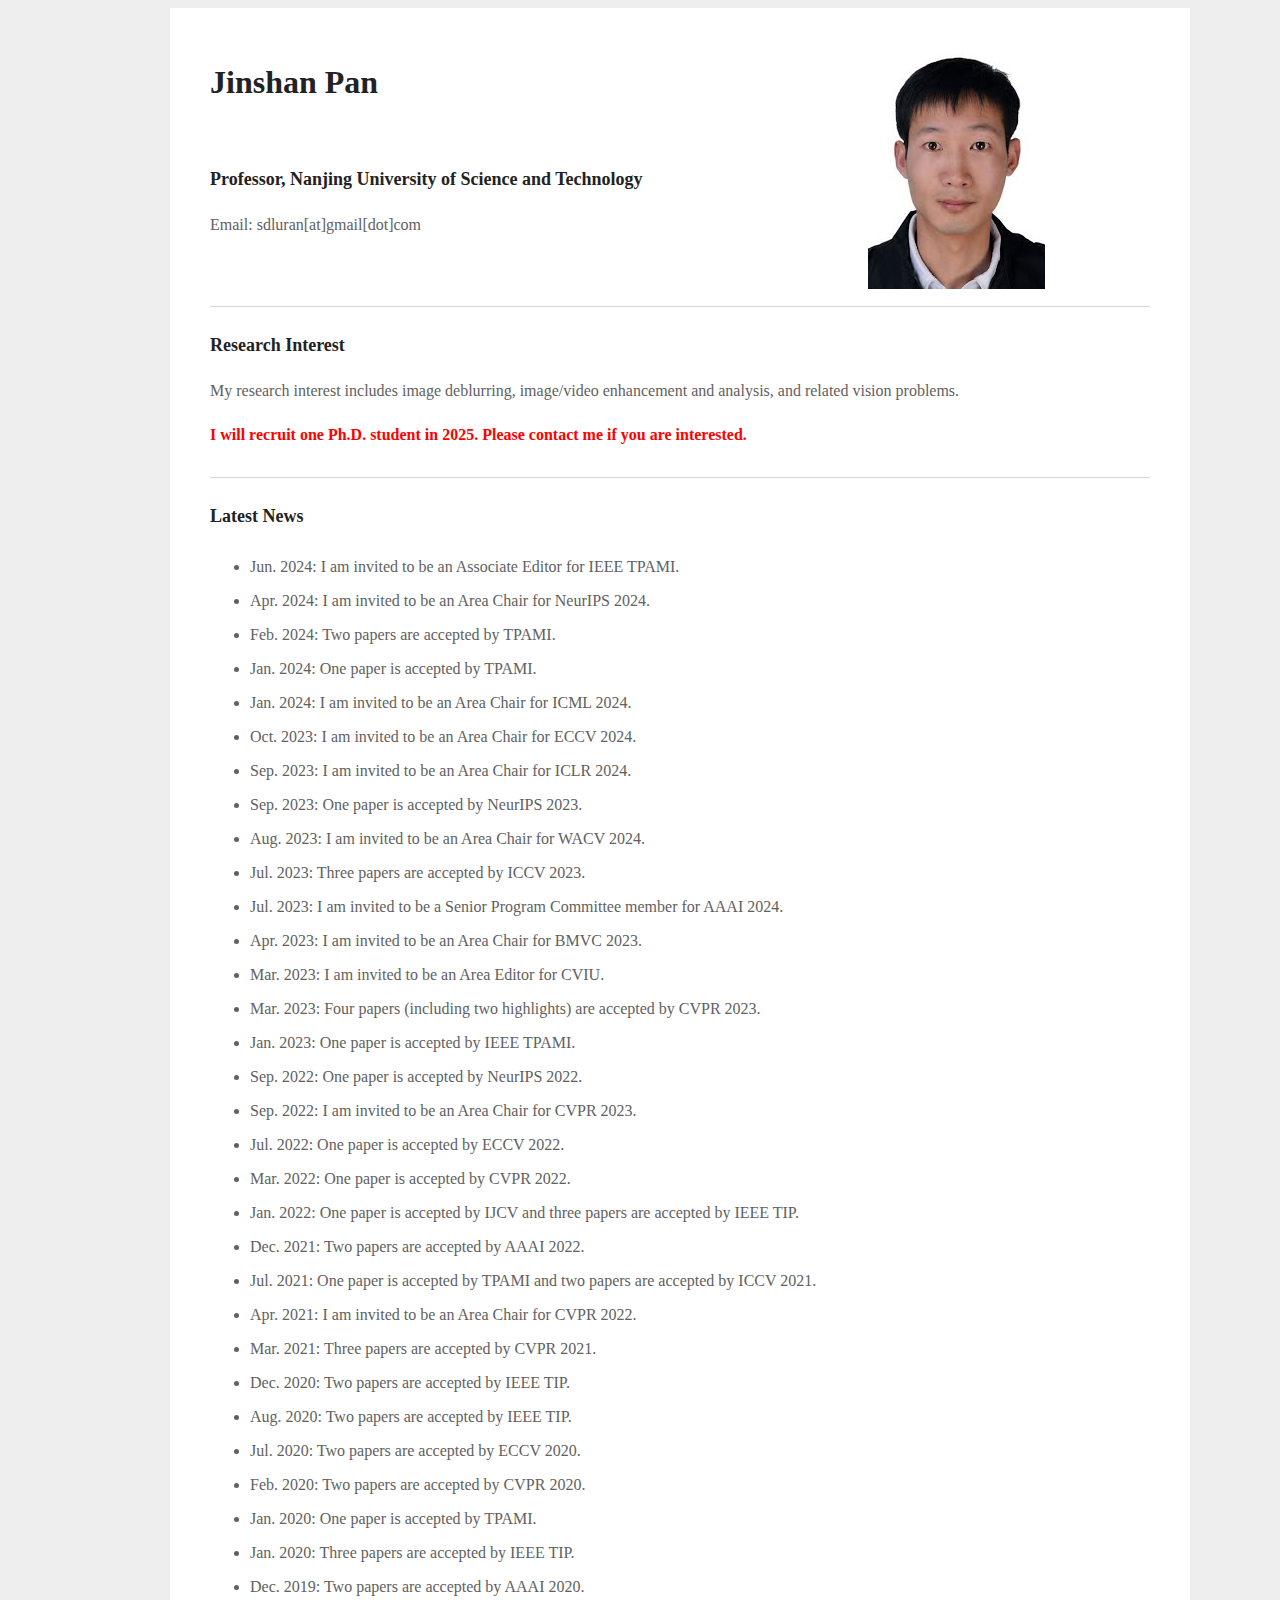
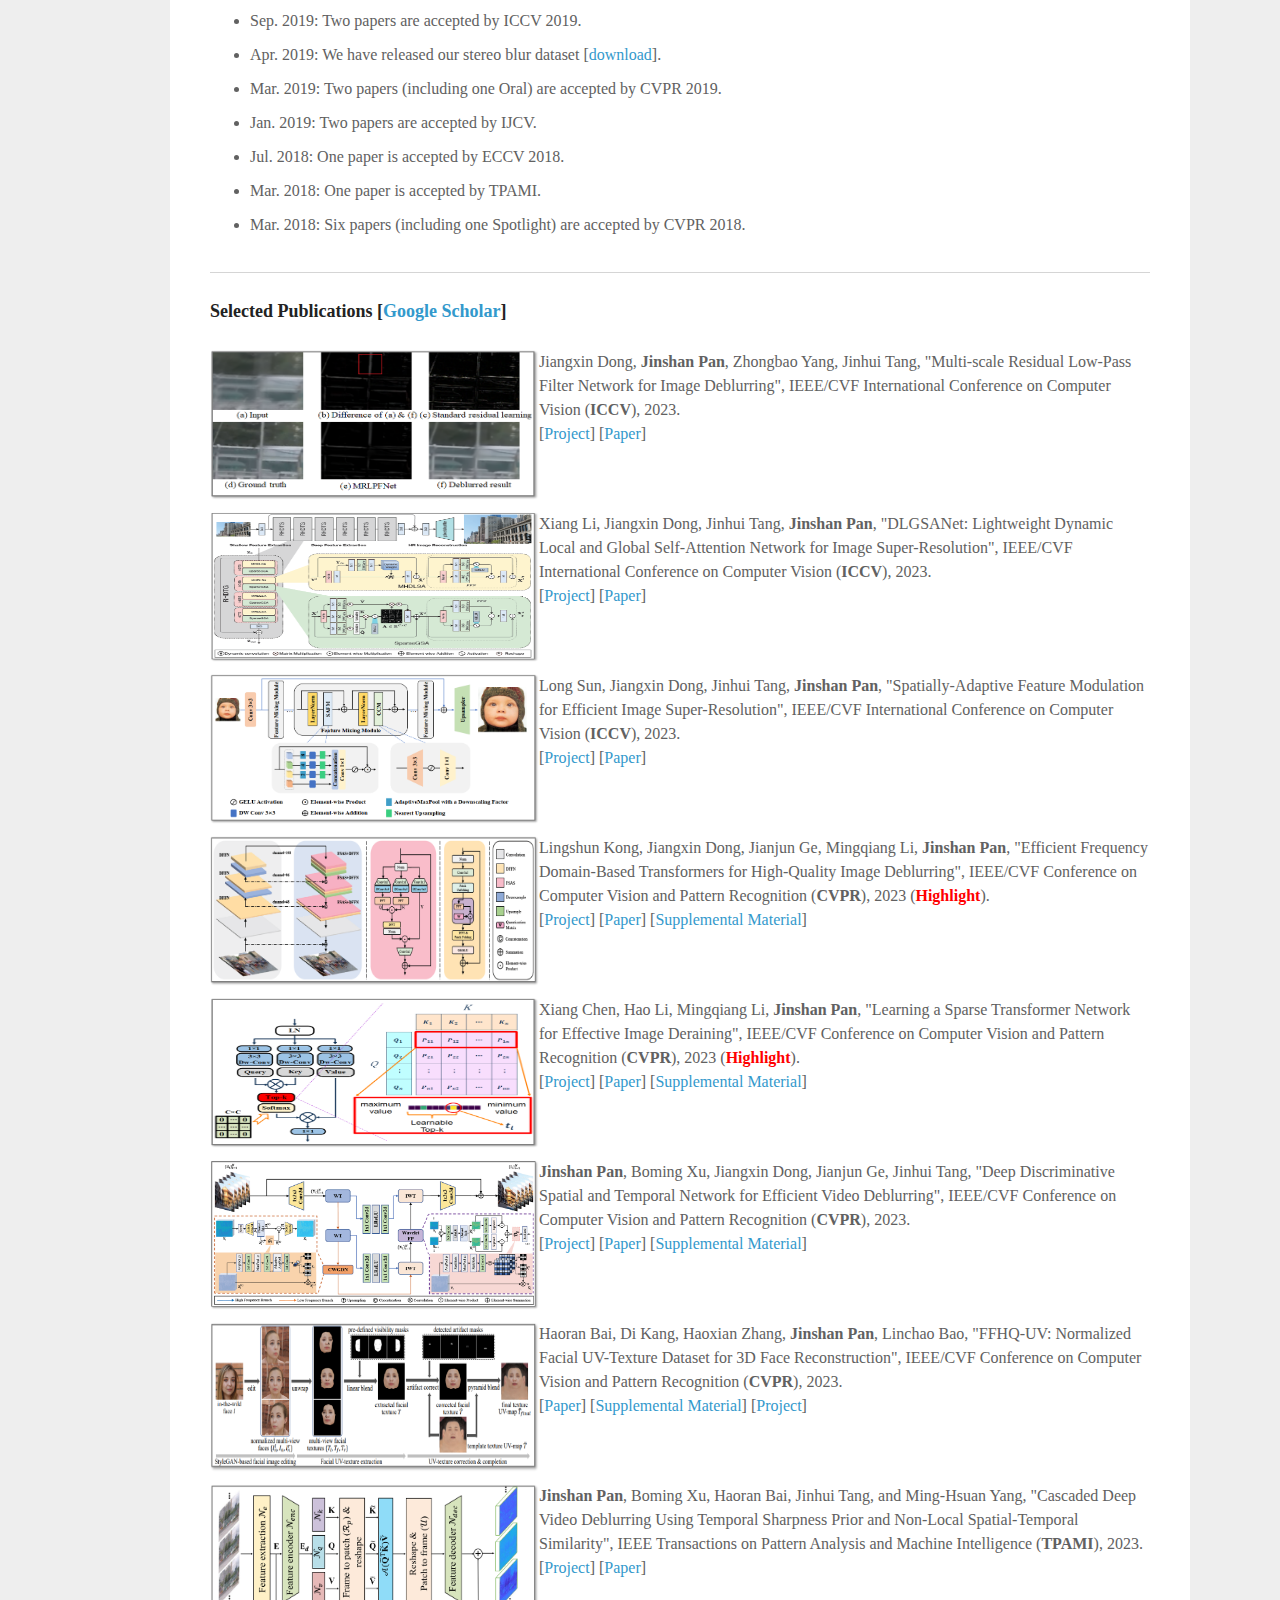
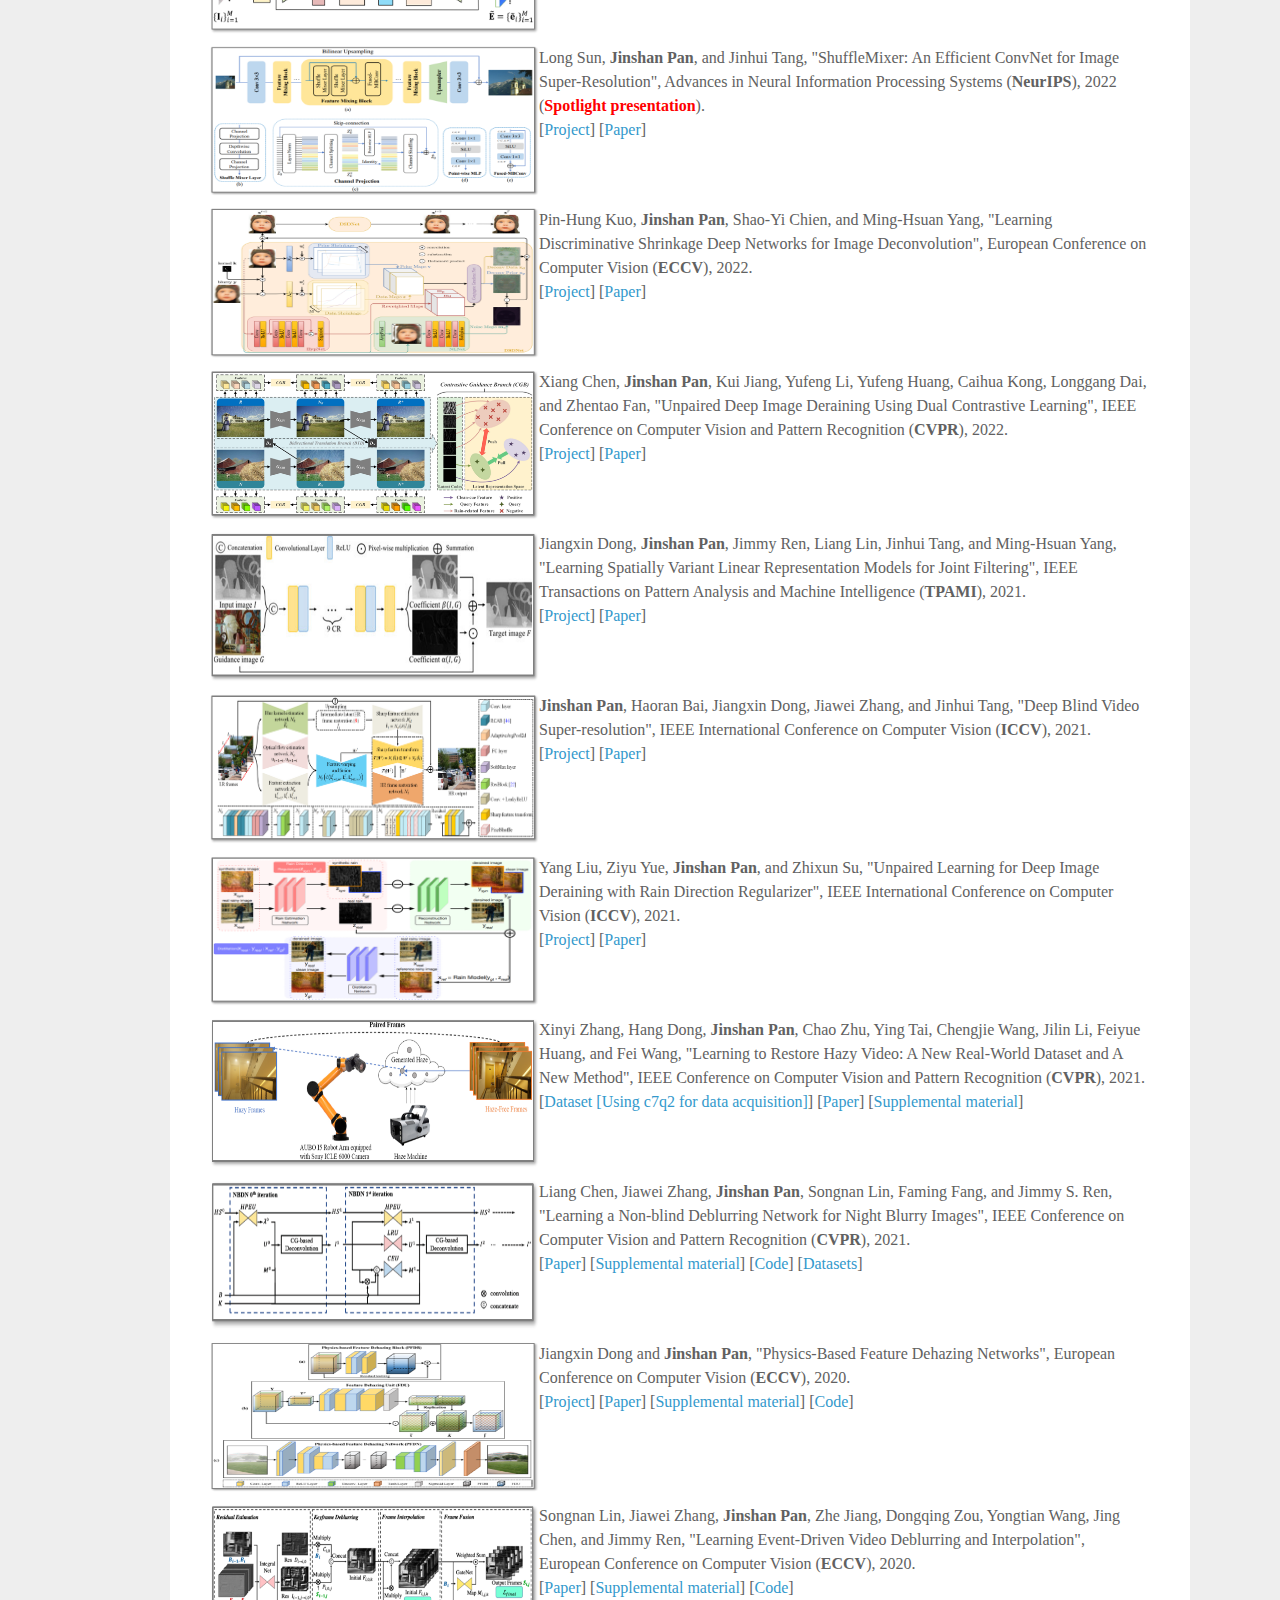
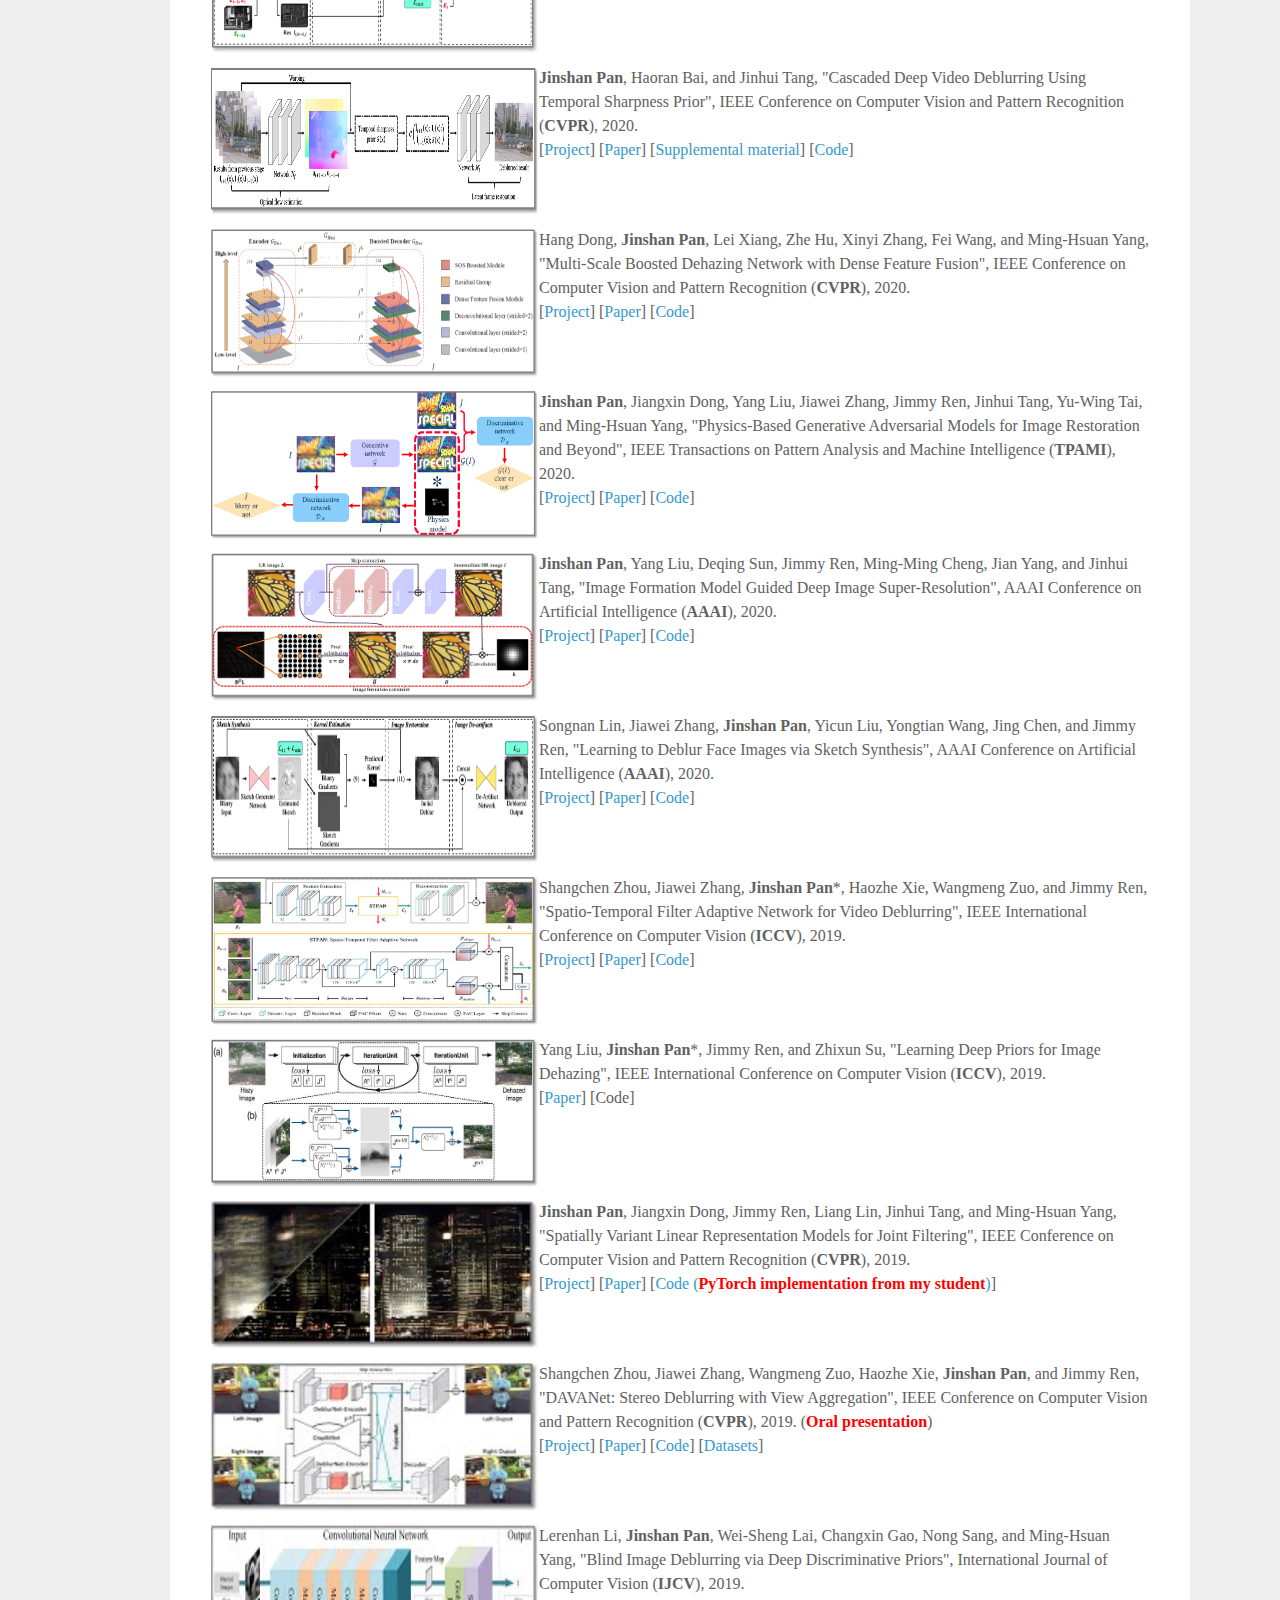
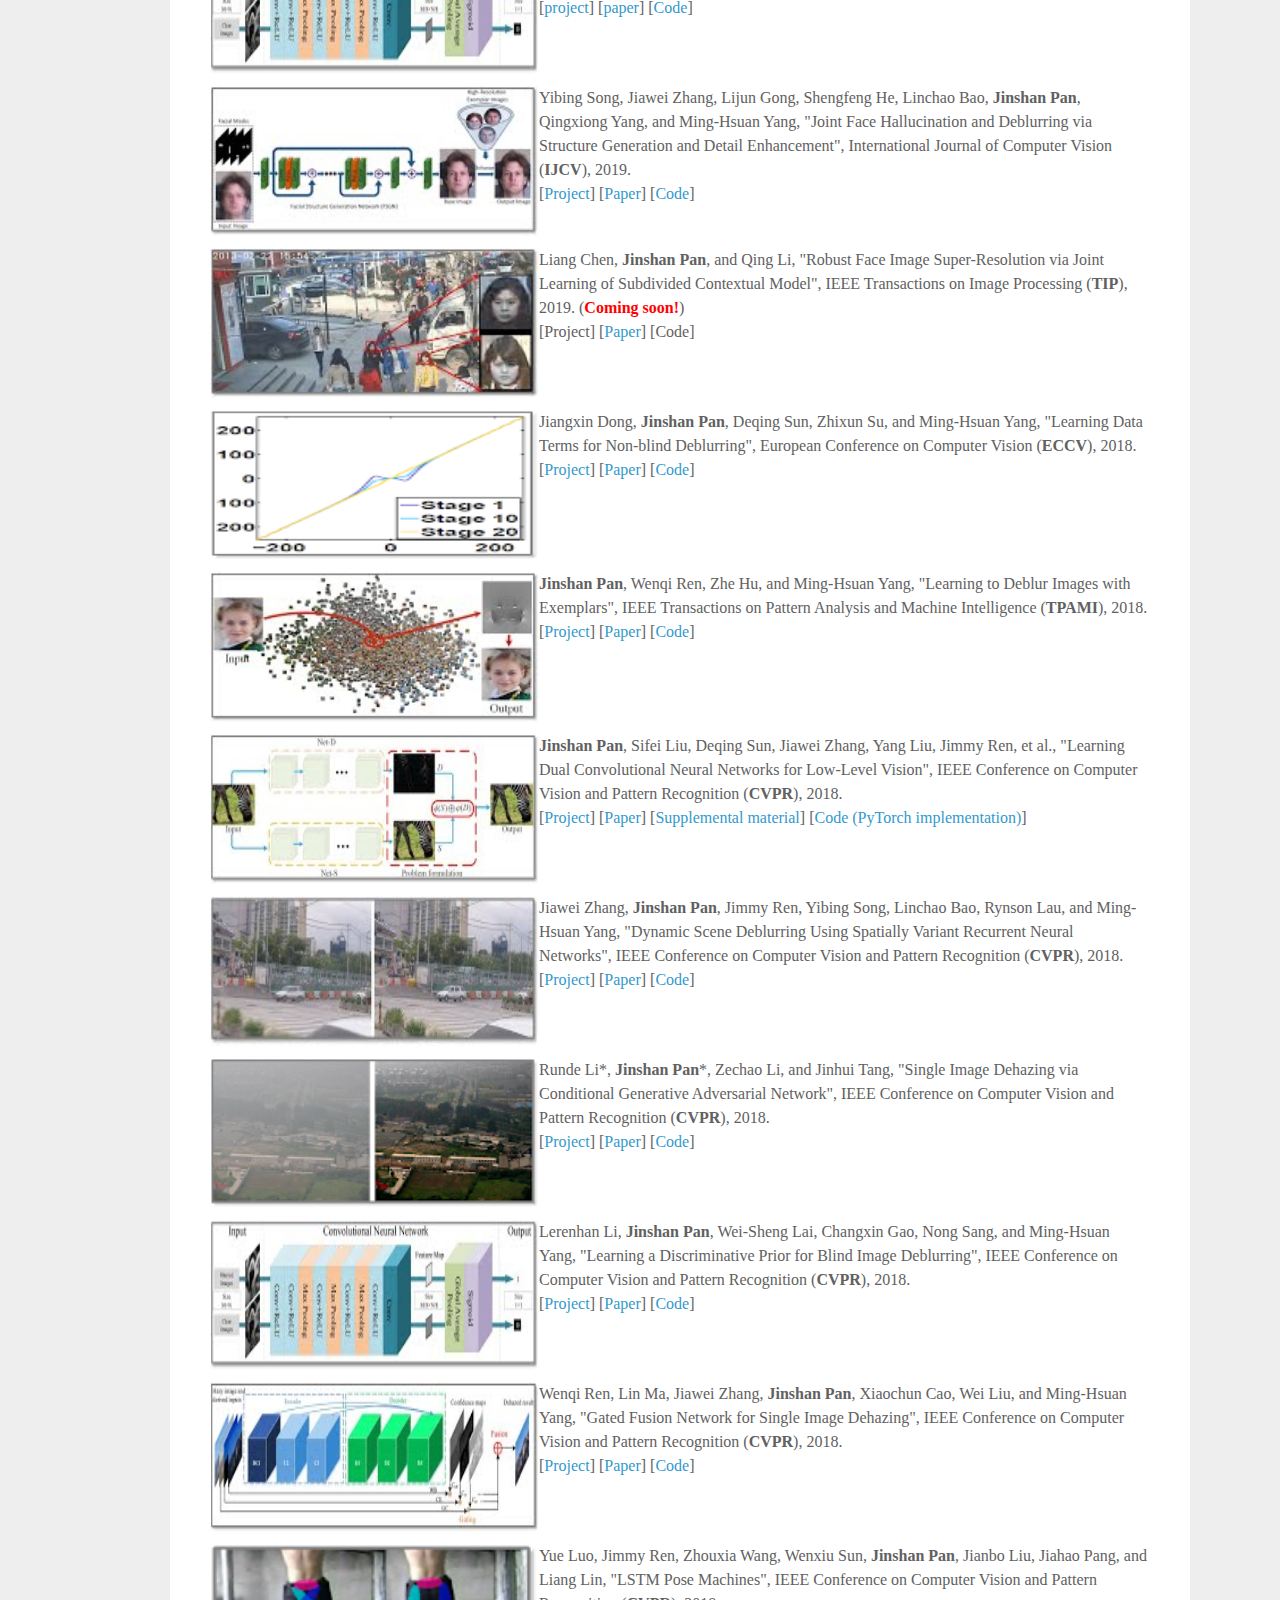
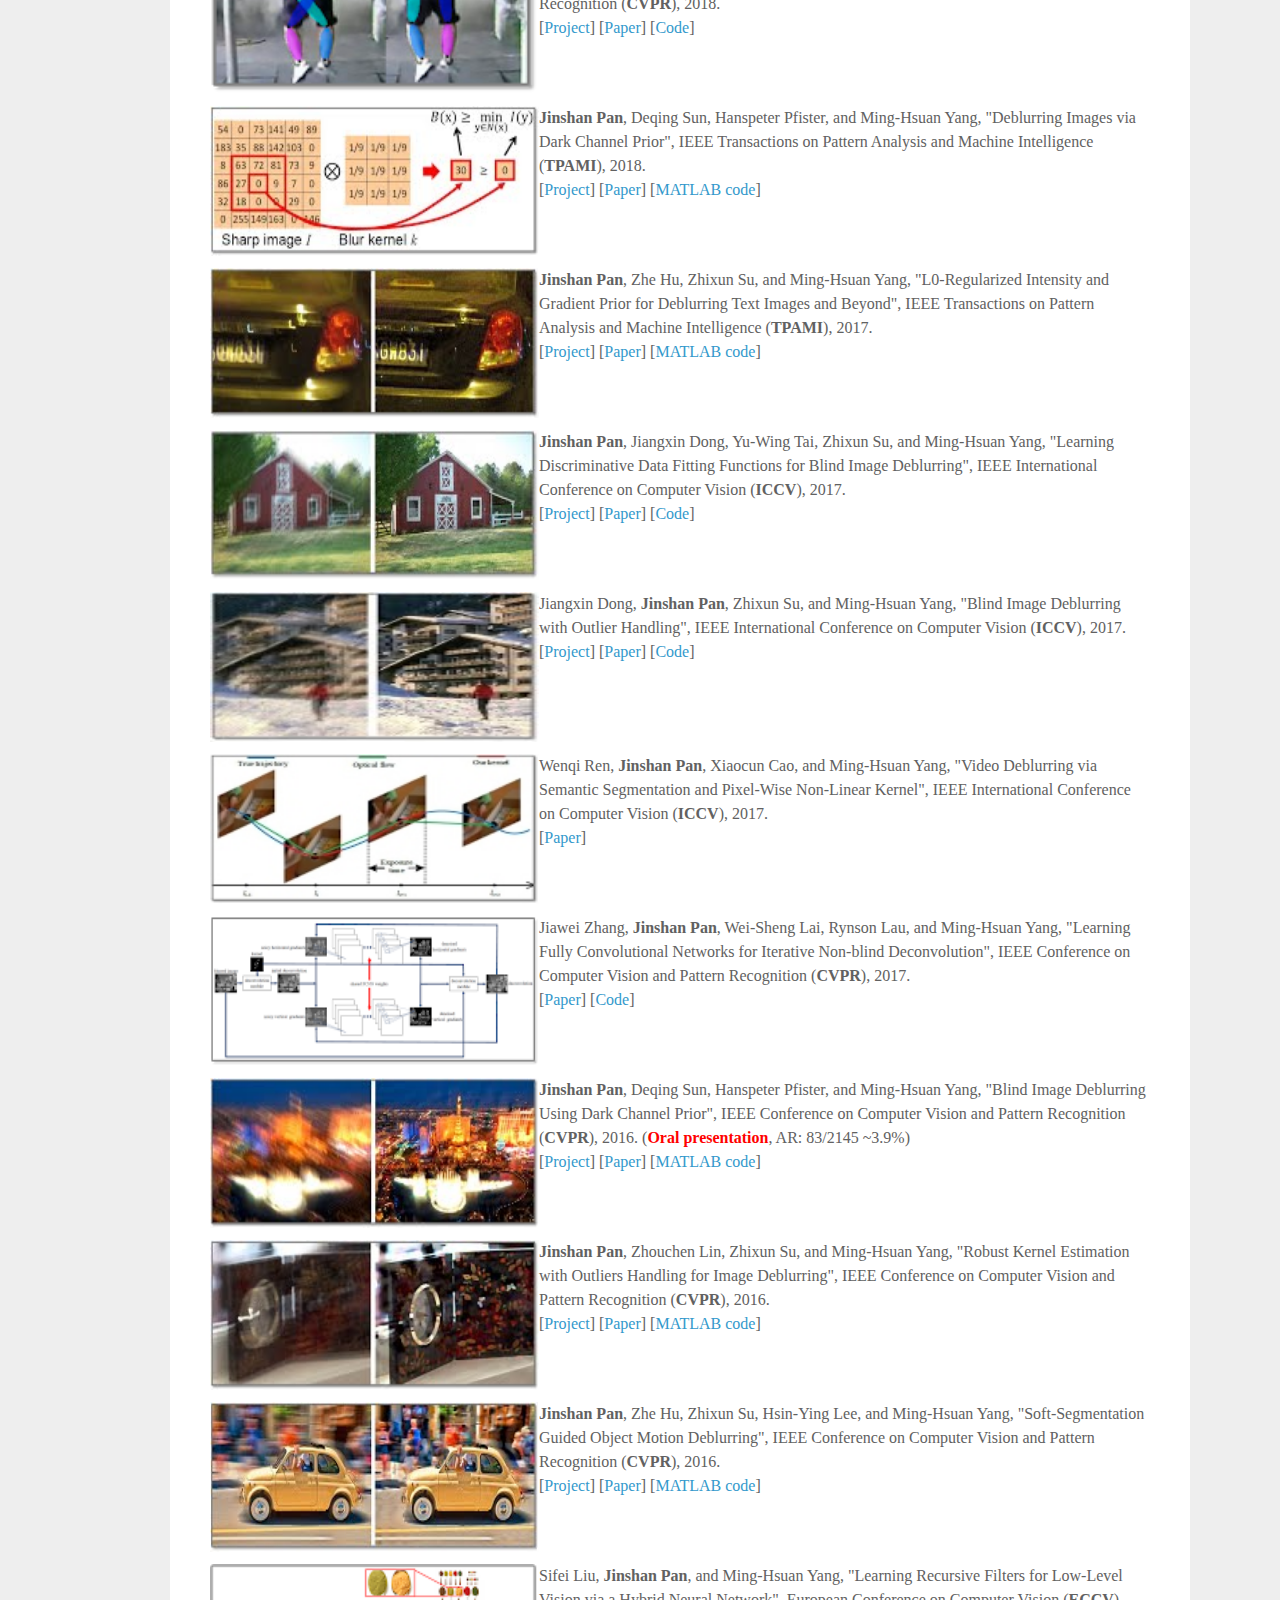
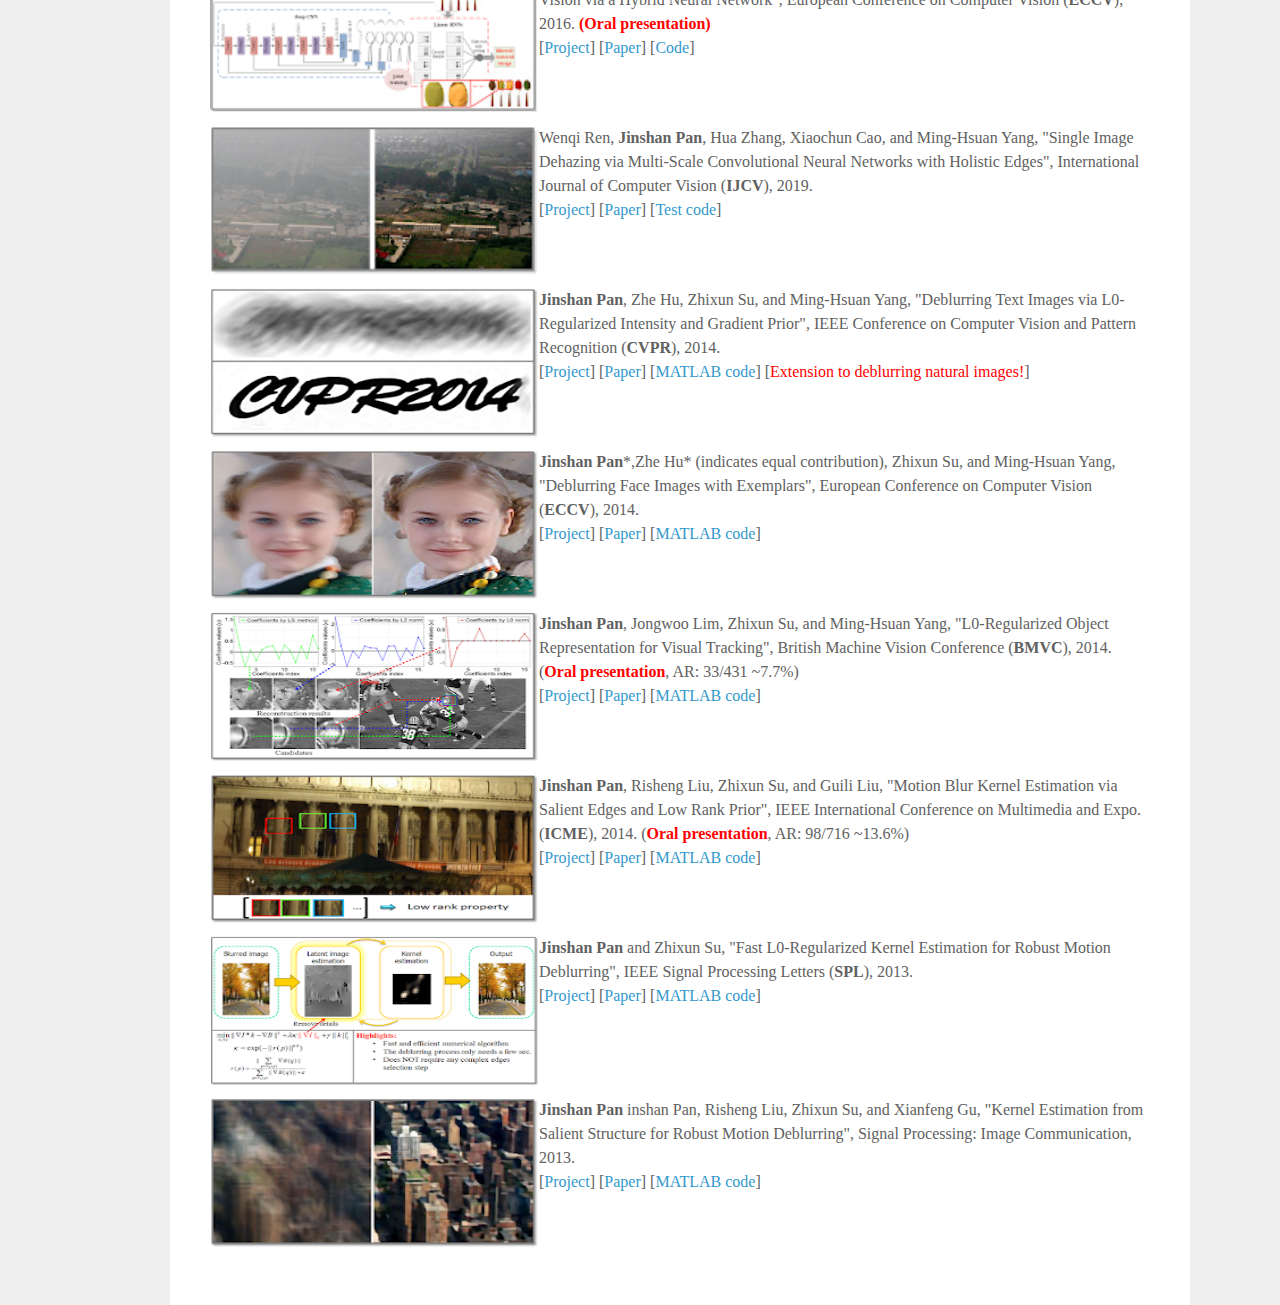
==== commit 2d75d34c: "Update index.html" ====
--- a/index.html
+++ b/index.html
@@ -38,6 +38,7 @@
             <div class="module latest-news">
                 <p class="p-head">Latest News</p>
                 <ul>
+                    <li>Jun. 2024: I am invited to be an Associate Editor for IEEE TPAMI.</li>
                     <li>Apr. 2024: I am invited to be an Area Chair for NeurIPS 2024.</li>
                     <li>Feb. 2024: Two papers are accepted by TPAMI.</li>
                     <li>Jan. 2024: One paper is accepted by TPAMI.</li>
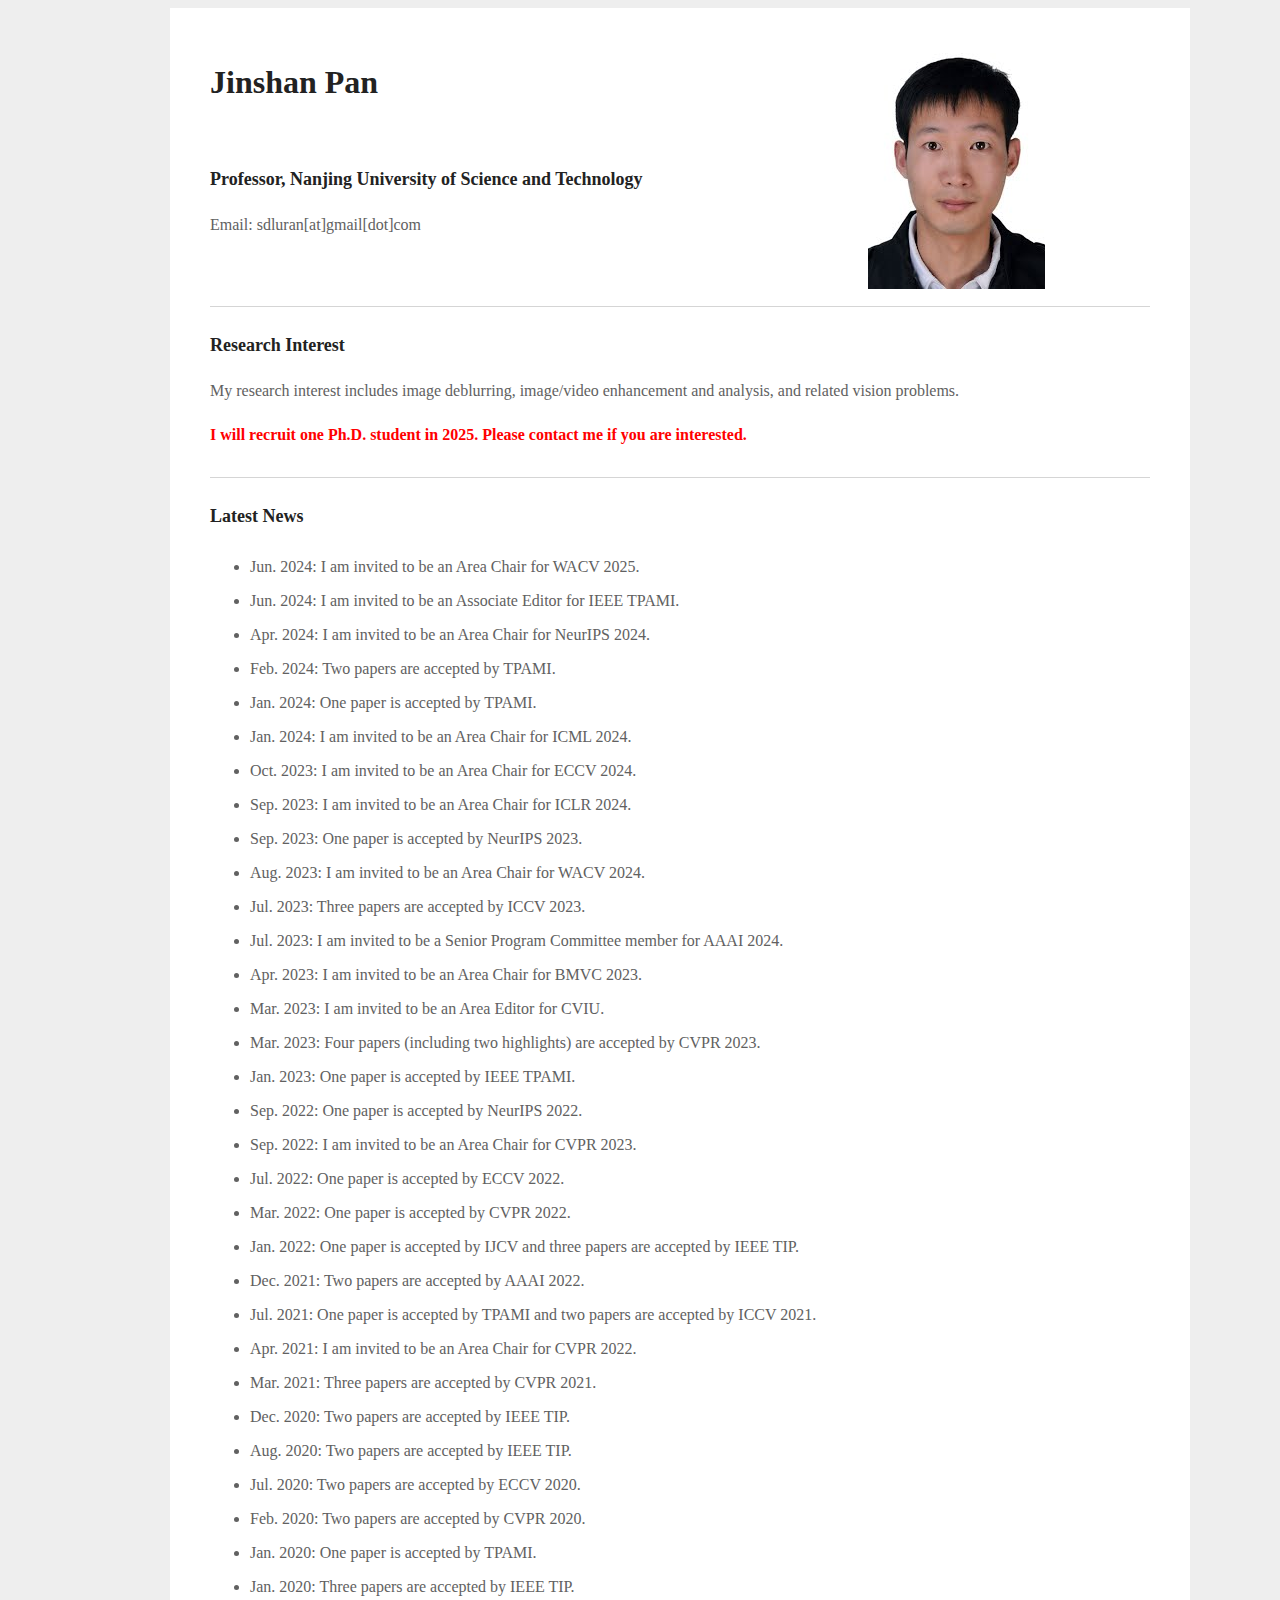
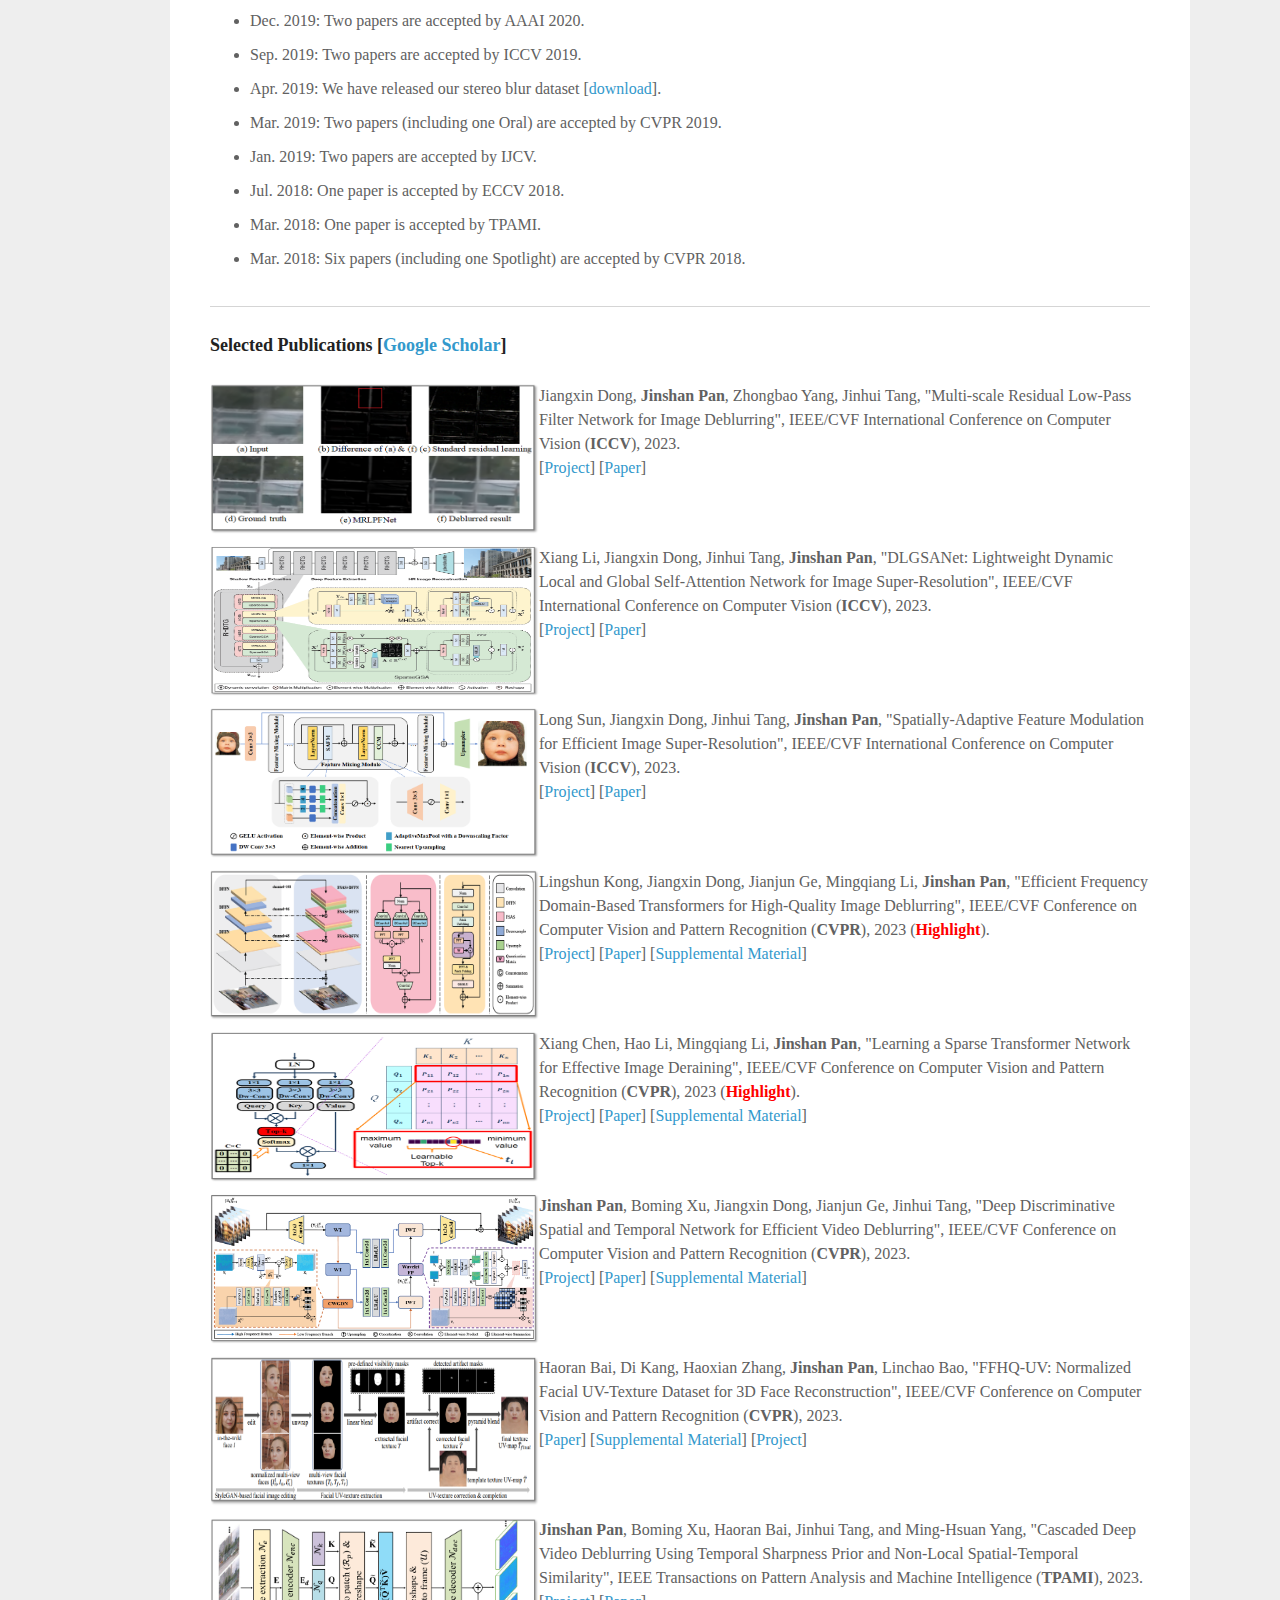
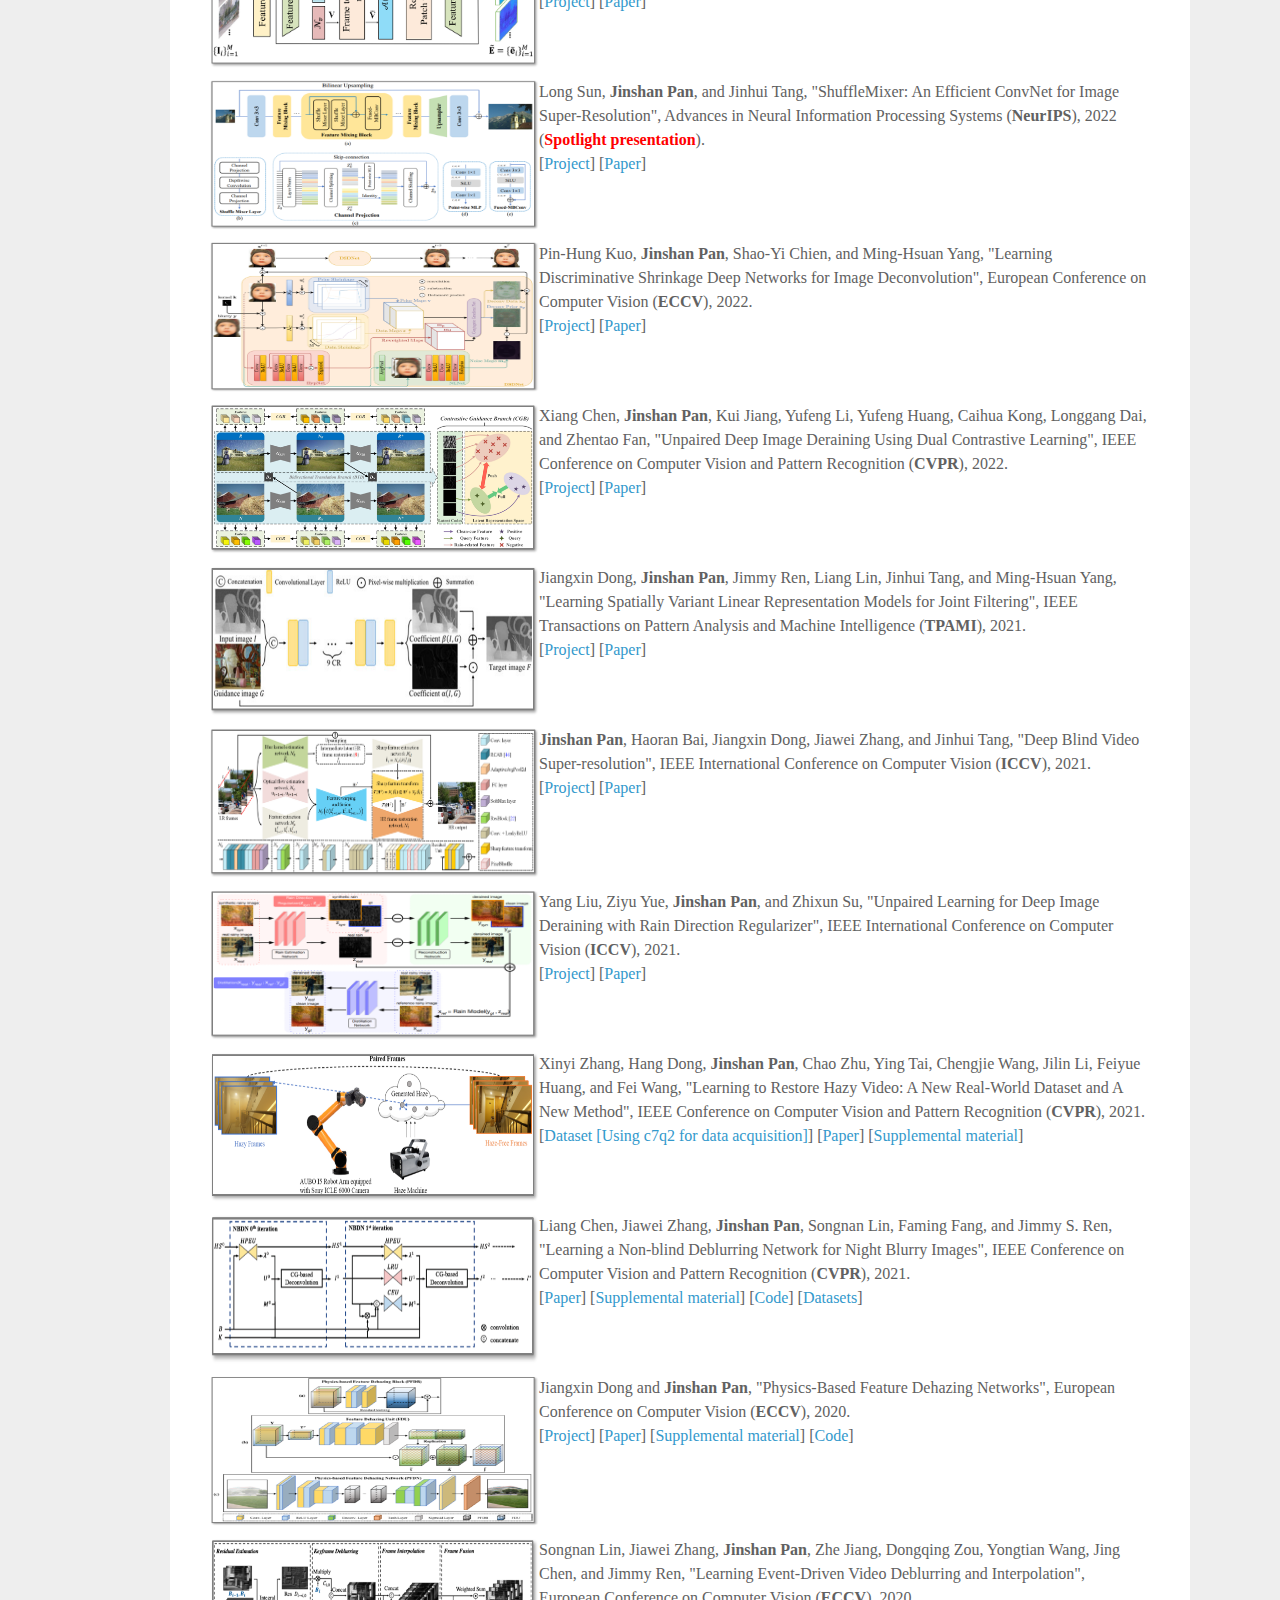
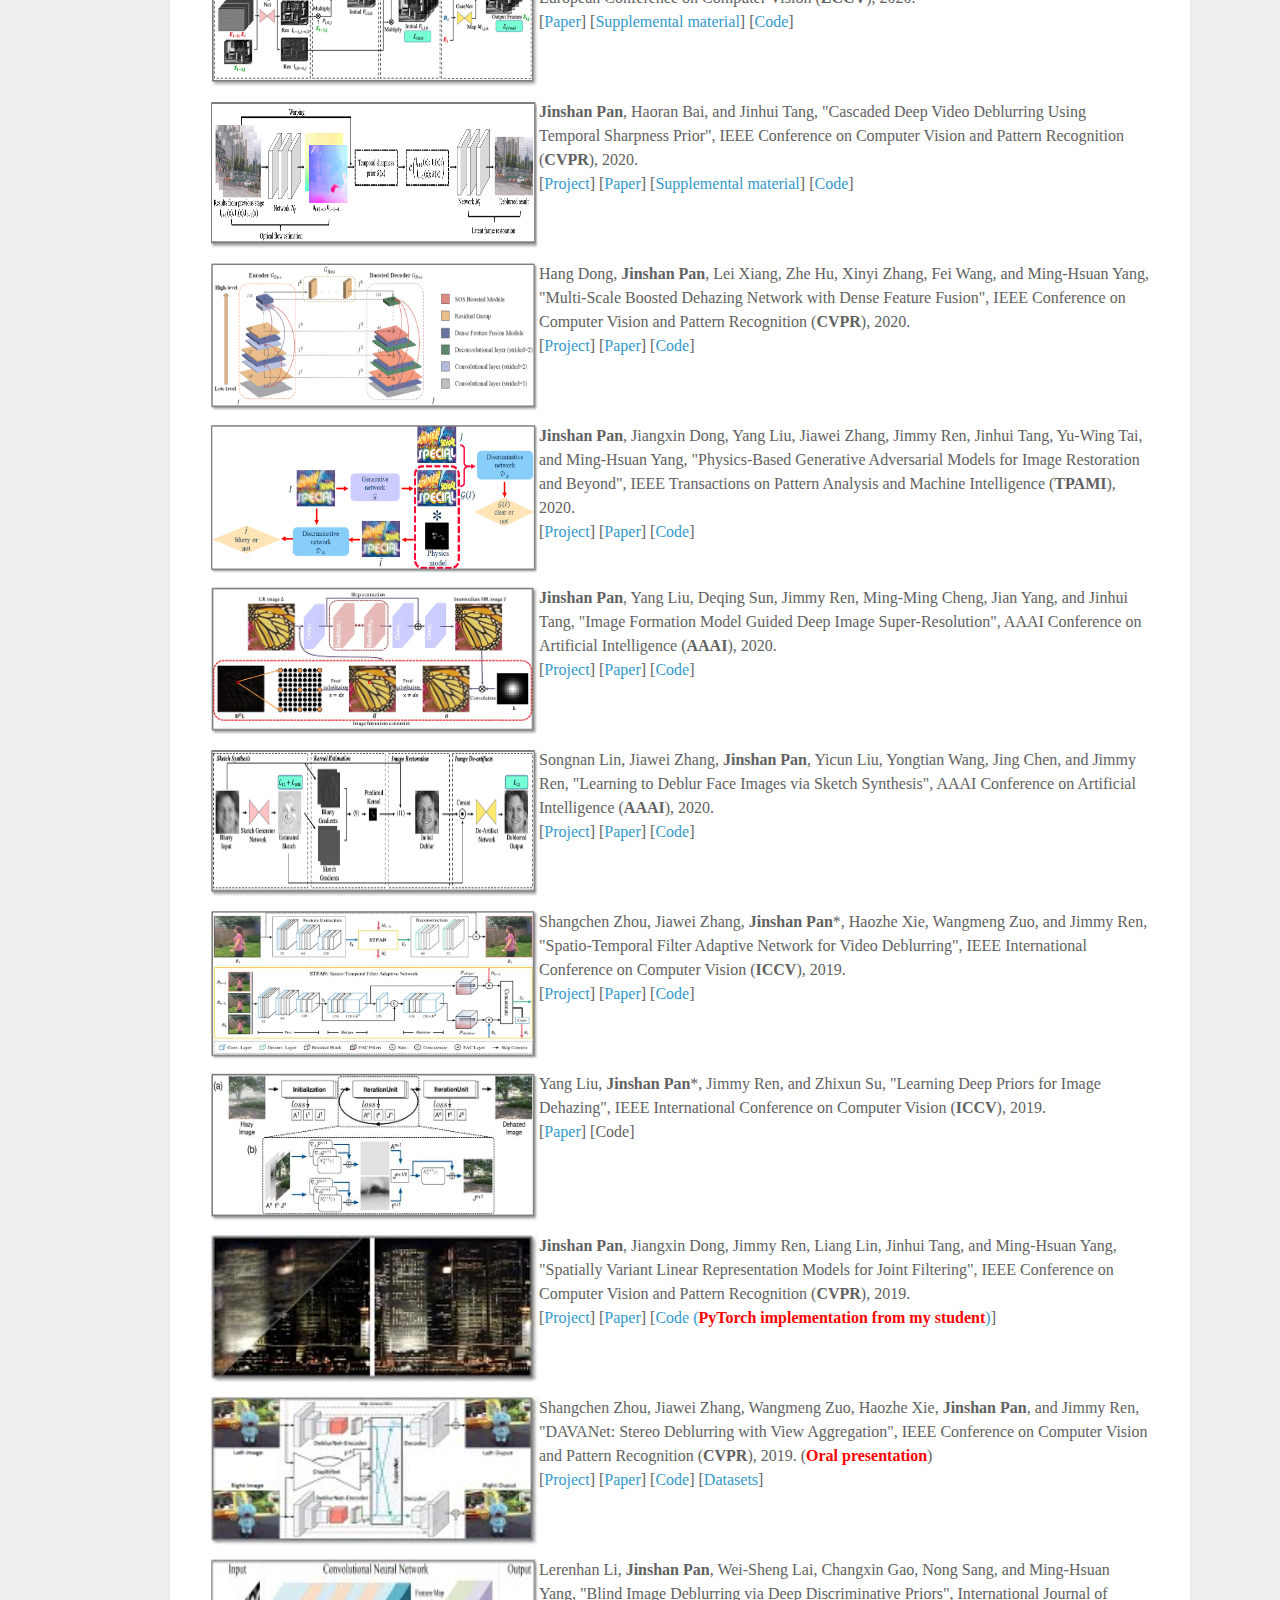
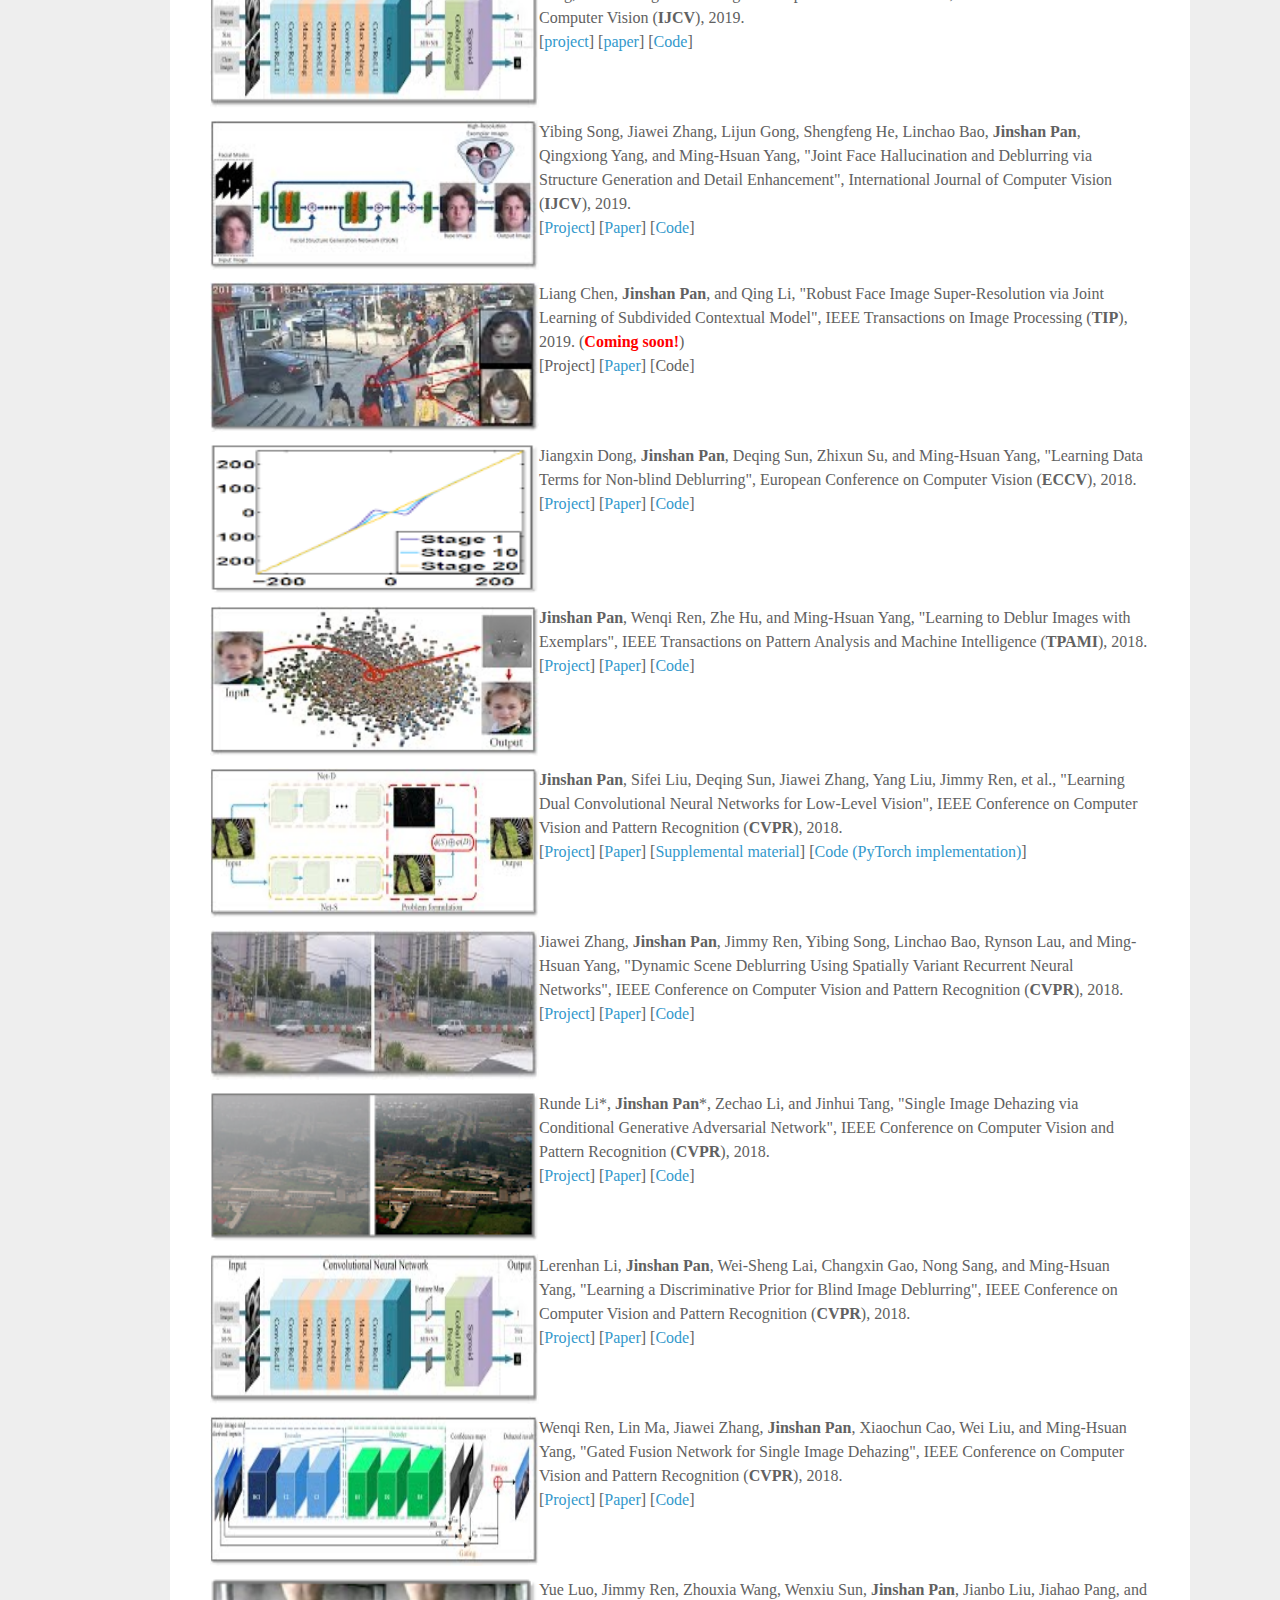
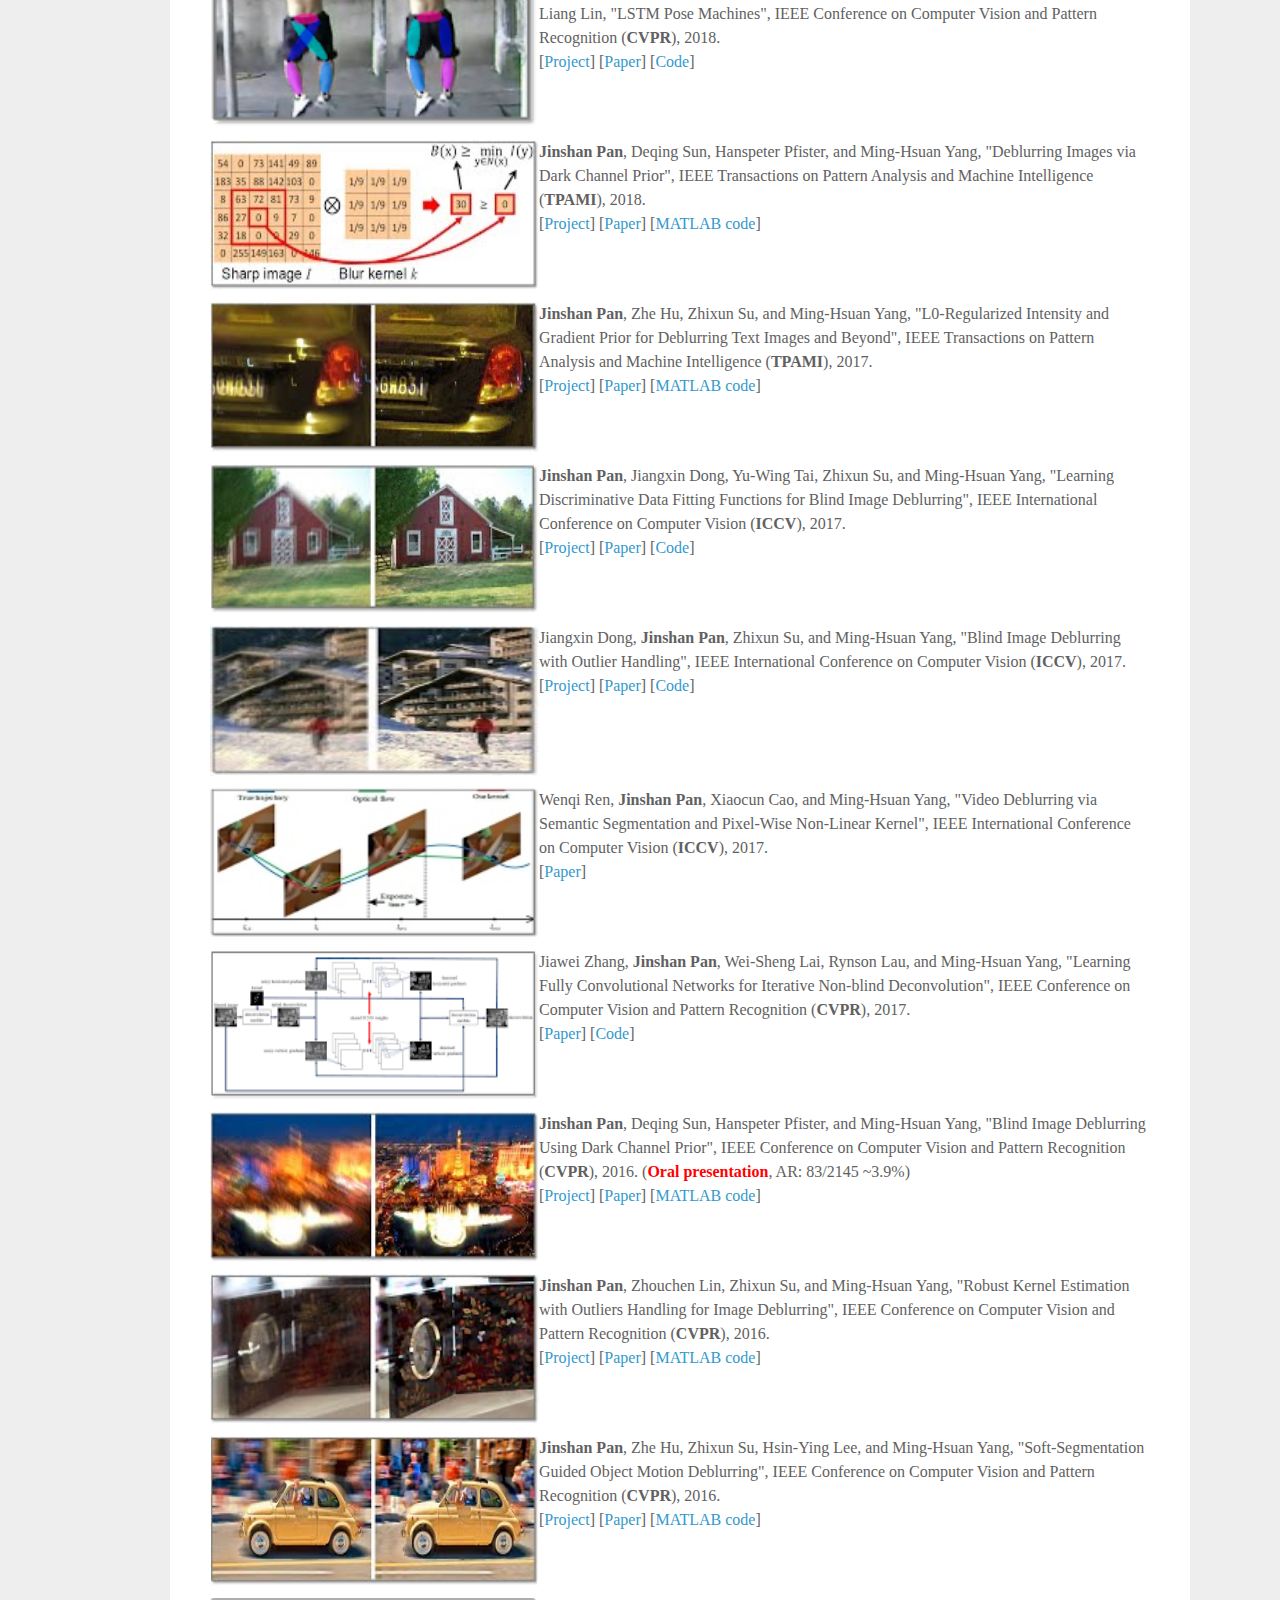
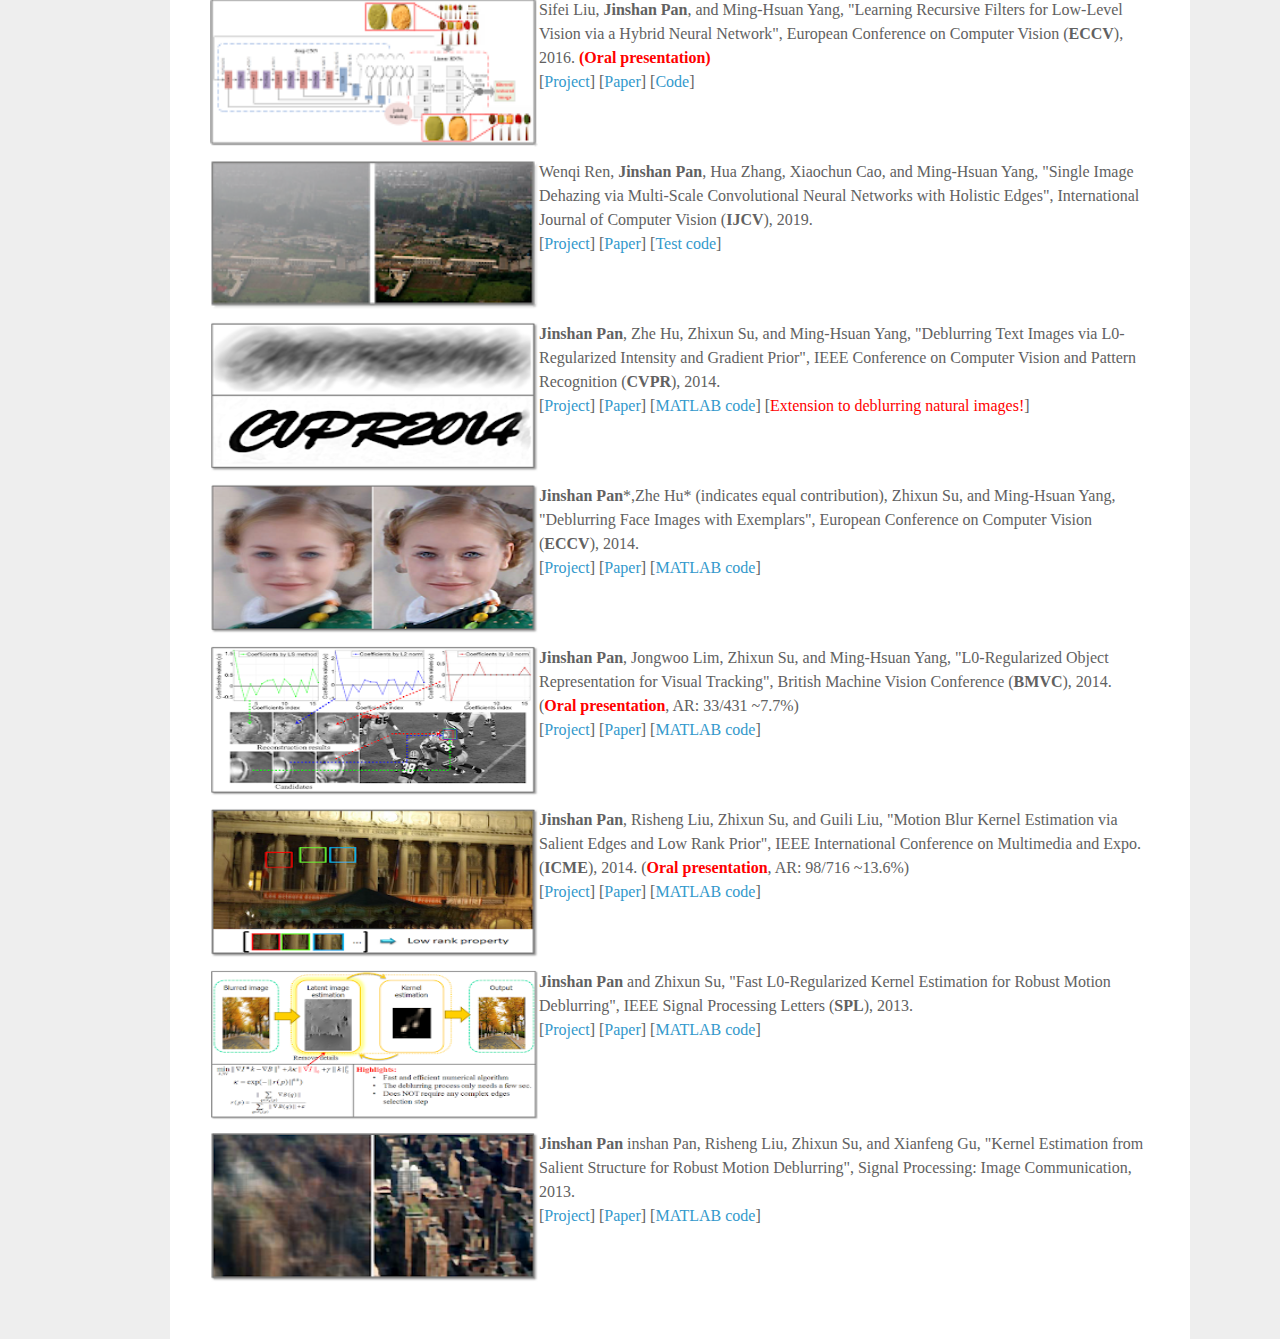
==== commit 6253277e: "Update index.html" ====
--- a/index.html
+++ b/index.html
@@ -38,6 +38,7 @@
             <div class="module latest-news">
                 <p class="p-head">Latest News</p>
                 <ul>
+                    <li>Jun. 2024: I am invited to be an Area Chair for WACV 2025.</li>
                     <li>Jun. 2024: I am invited to be an Associate Editor for IEEE TPAMI.</li>
                     <li>Apr. 2024: I am invited to be an Area Chair for NeurIPS 2024.</li>
                     <li>Feb. 2024: Two papers are accepted by TPAMI.</li>
